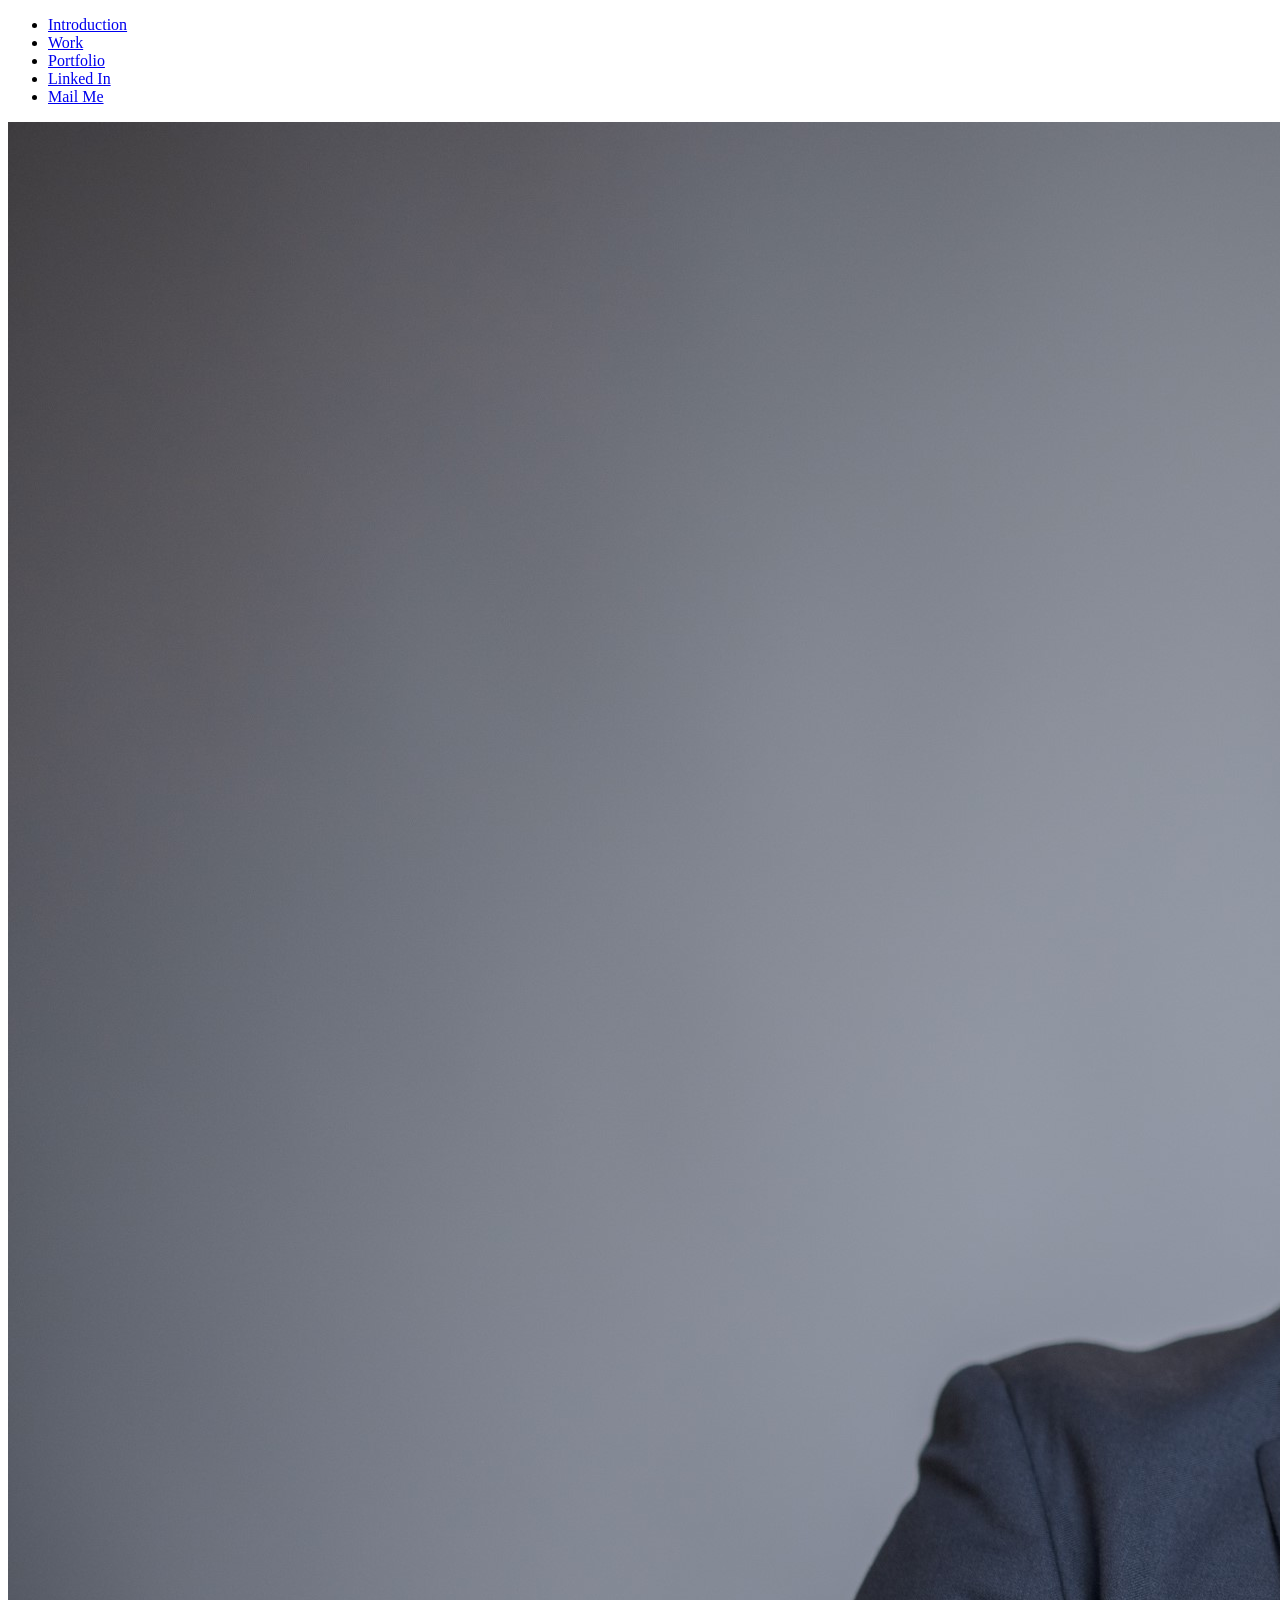
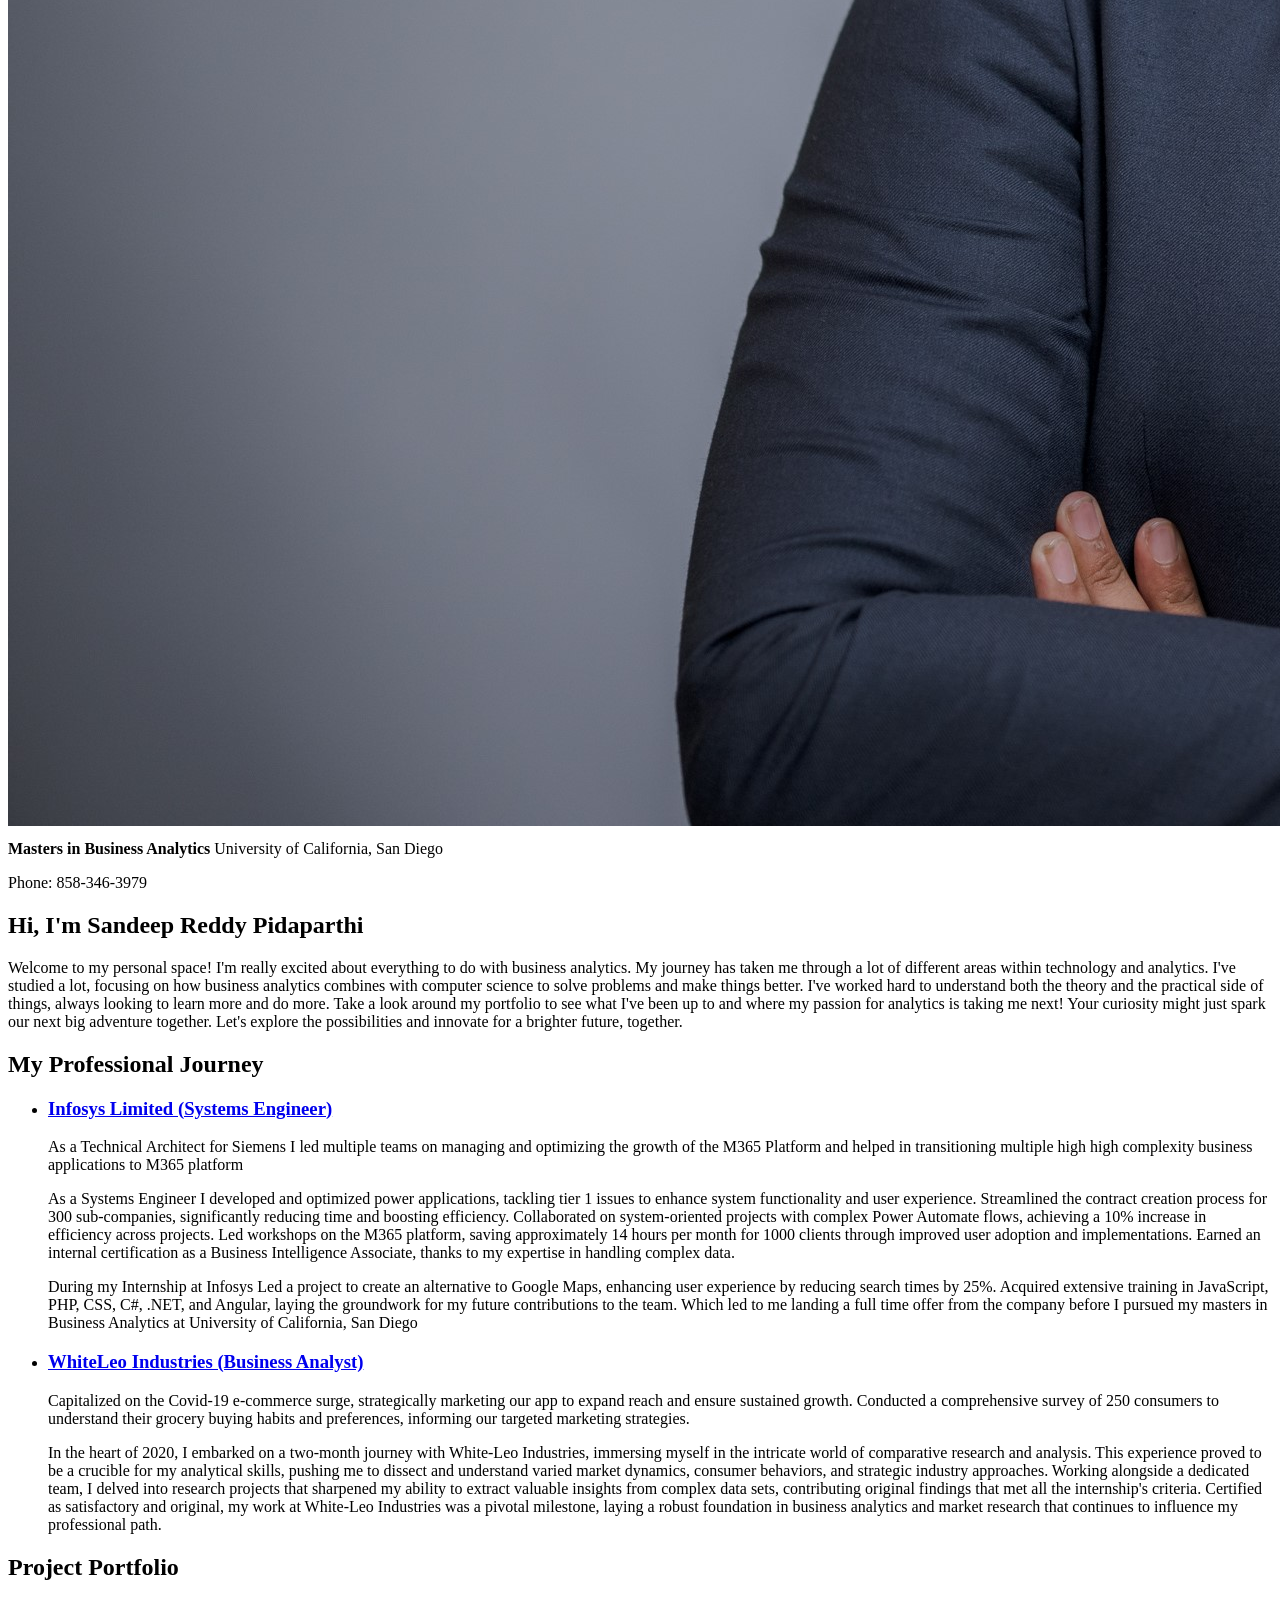
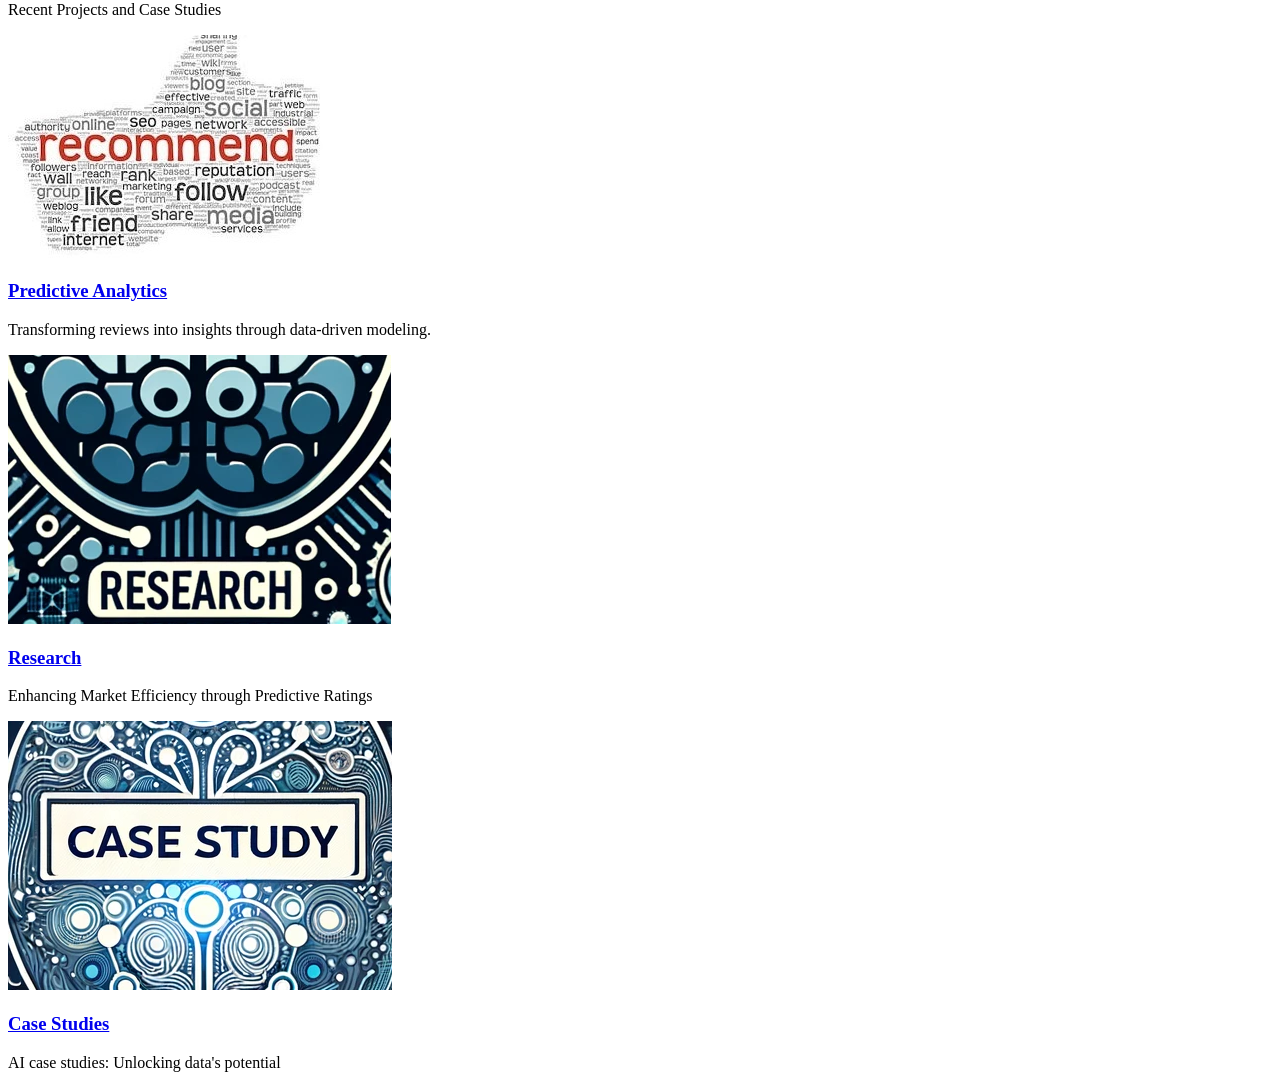
==== index.html @ dbcd8e1e "Update-HTMLs Updating HTML pages" ====
<!DOCTYPE HTML>
<!--
	Miniport by HTML5 UP
	html5up.net | @ajlkn
	Free for personal and commercial use under the CCA 3.0 license (html5up.net/license)
-->
<html>
	<head>
		<title>Sandeep Reddy Pidaparthi</title>
		<meta charset="utf-8" />
		<meta name="viewport" content="width=device-width, initial-scale=1, user-scalable=no" />
		<link rel="stylesheet" href="assets/css/main.css" />
	</head>
	<body class="is-preload">

		<!-- Nav -->
			<nav id="nav">
				<ul class="container">
					<li><a href="index.html#top">Introduction</a></li>
					<li><a href="index.html" onclick="window.location.href='index.html#timeline'; return false;">Work</a></li>
               		<li><a href="index.html" onclick="window.location.href='index.html#portfolio'; return false;">Portfolio</a></li>
					<li><a href="https://www.linkedin.com/in/sandeep-rep-radyucsd/">Linked In</a></li>
					<li><a href="mailto:sandeepreddypidaparthi1999@gmail.com">Mail Me</a></li>
				</ul>
			</nav>

		<!-- Home -->
			<article id="top" class="wrapper style1">
				<div class="container">
					<div class="row">
						<div class="col-4 col-5-large col-12-medium">
							<span class="image fit"><img src="images/pic00.jpg" alt="" /></span>
							<p style="margin-top: 10px;"><strong>Masters in Business Analytics</strong> University of California, San Diego</p>
							<p>Phone: 858-346-3979</p>
						</div>
						<div class="col-8 col-7-large col-12-medium">
							<header>
								<h1>Hi,&nbsp;I'm&nbsp;<strong>Sandeep&nbsp;Reddy&nbsp;Pidaparthi</strong></h1>
							</header>
							<p>Welcome to my personal space! I'm really excited about everything to do with business analytics. My journey has taken me through a lot of different areas within technology and analytics. I've studied a lot, focusing on how business analytics combines with computer science to solve problems and make things better. I've worked hard to understand both the theory and the practical side of things, always looking to learn more and do more. Take a look around my portfolio to see what I've been up to and where my passion for analytics is taking me next! Your curiosity might just spark our next big adventure together. Let's explore the possibilities and innovate for a brighter future, together.</p>
						</div>
					</div>
				</div>
			</article>

		<!-- Timeline -->
			<article id="timeline" class="wrapper style4">
				<div class="container">
					<header>
						<h2>My Professional Journey</h2>
					</header>
					<ul class="timeline">
						<li>
							<div class="timeline-content">
								<h3><a href="infosys.html">Infosys Limited (Systems Engineer)</a></h3>
								<p> As a Technical Architect for Siemens I led multiple teams on managing and optimizing the growth of the M365 Platform and helped in transitioning multiple high 
								high complexity business applications to M365 platform </p>
									
									<p>As a Systems Engineer I 

									developed and optimized power applications, tackling tier 1 issues to enhance system functionality and user experience.
									Streamlined the contract creation process for 300 sub-companies, significantly reducing time and boosting efficiency.
									Collaborated on system-oriented projects with complex Power Automate flows, achieving a 10% increase in efficiency across projects.
									Led workshops on the M365 platform, saving approximately 14 hours per month for 1000 clients through improved user adoption and implementations.
									Earned an internal certification as a Business Intelligence Associate, thanks to my expertise in handling complex data.
									</p>
								
									<p>During my Internship at Infosys 
									
									Led a project to create an alternative to Google Maps, enhancing user experience by reducing search times by 25%.
									Acquired extensive training in JavaScript, PHP, CSS, C#, .NET, and Angular, laying the groundwork for my future contributions to the team.
								Which led to me landing a full time offer from the company before I pursued my masters in Business Analytics at University of California, San Diego</p>
							</div>
						</li>
						<li>
							<div class="timeline-content">
								<h3><a href="whiteLeo.html">WhiteLeo Industries (Business Analyst)</a></h3>
								<p>Capitalized on the Covid-19 e-commerce surge, strategically marketing our app to expand reach and ensure sustained growth.
									Conducted a comprehensive survey of 250 consumers to understand their grocery buying habits and preferences, informing our targeted marketing strategies.</p>
								<p>In the heart of 2020, I embarked on a two-month journey with White-Leo Industries, immersing myself in the intricate world of comparative research and analysis. 
									This experience proved to be a crucible for my analytical skills, pushing me to dissect and understand varied market dynamics, consumer behaviors, and strategic industry approaches. 
									Working alongside a dedicated team, I delved into research projects that sharpened my ability to extract valuable insights from complex data sets, contributing original findings that 
									met all the internship's criteria. Certified as satisfactory and original, my work at White-Leo Industries was a pivotal milestone, laying a robust foundation in business analytics and 
									market research that continues to influence my professional path.</p>
							</div>
						</li>
					</ul>
				</div>
			</article>

		<!-- Portfolio -->
			<article id="portfolio" class="wrapper style3">
				<div class="container">
					<header>
						<h2>Project Portfolio</h2>
						<p>Recent Projects and Case Studies</p>
					</header>
					<div class="row">
						<div class="col-4 col-6-medium col-12-small">
							<article class="box style2">
								<a href="recommender.html" class="image featured"><img src="images/recommend.jpg" width: 100%; height: auto; /></a>
								<h3><a href="recommender.html">Predictive Analytics</a></h3>
								<p>Transforming reviews into insights through data-driven modeling.</p>
							</article>
						</div>
						<div class="col-4 col-6-medium col-12-small">
							<article class="box style2">
								<a href="research.html" class="image featured"><img src="images/Research.png" alt="" /></a>
								<h3><a href="research.html">Research</a></h3>
								<p>Enhancing Market Efficiency through Predictive Ratings</p>
							</article>
						</div>
						<div class="col-4 col-6-medium col-12-small">
							<article class="box style2">
								<a href="case_studies.html" class="image featured"><img src="images/casestudy.png" alt="" /></a>
								<h3><a href="case_studies.html">Case Studies</a></h3>
								<p>AI case studies: Unlocking data's potential</p>
							</article>
						</div>

<!-- Scripts -->
			<script src="assets/js/jquery.min.js"></script>
			<script src="assets/js/jquery.scrolly.min.js"></script>
			<script src="assets/js/browser.min.js"></script>
			<script src="assets/js/breakpoints.min.js"></script>
			<script src="assets/js/util.js"></script>
			<script src="assets/js/main.js"></script>

	</body>
</html>
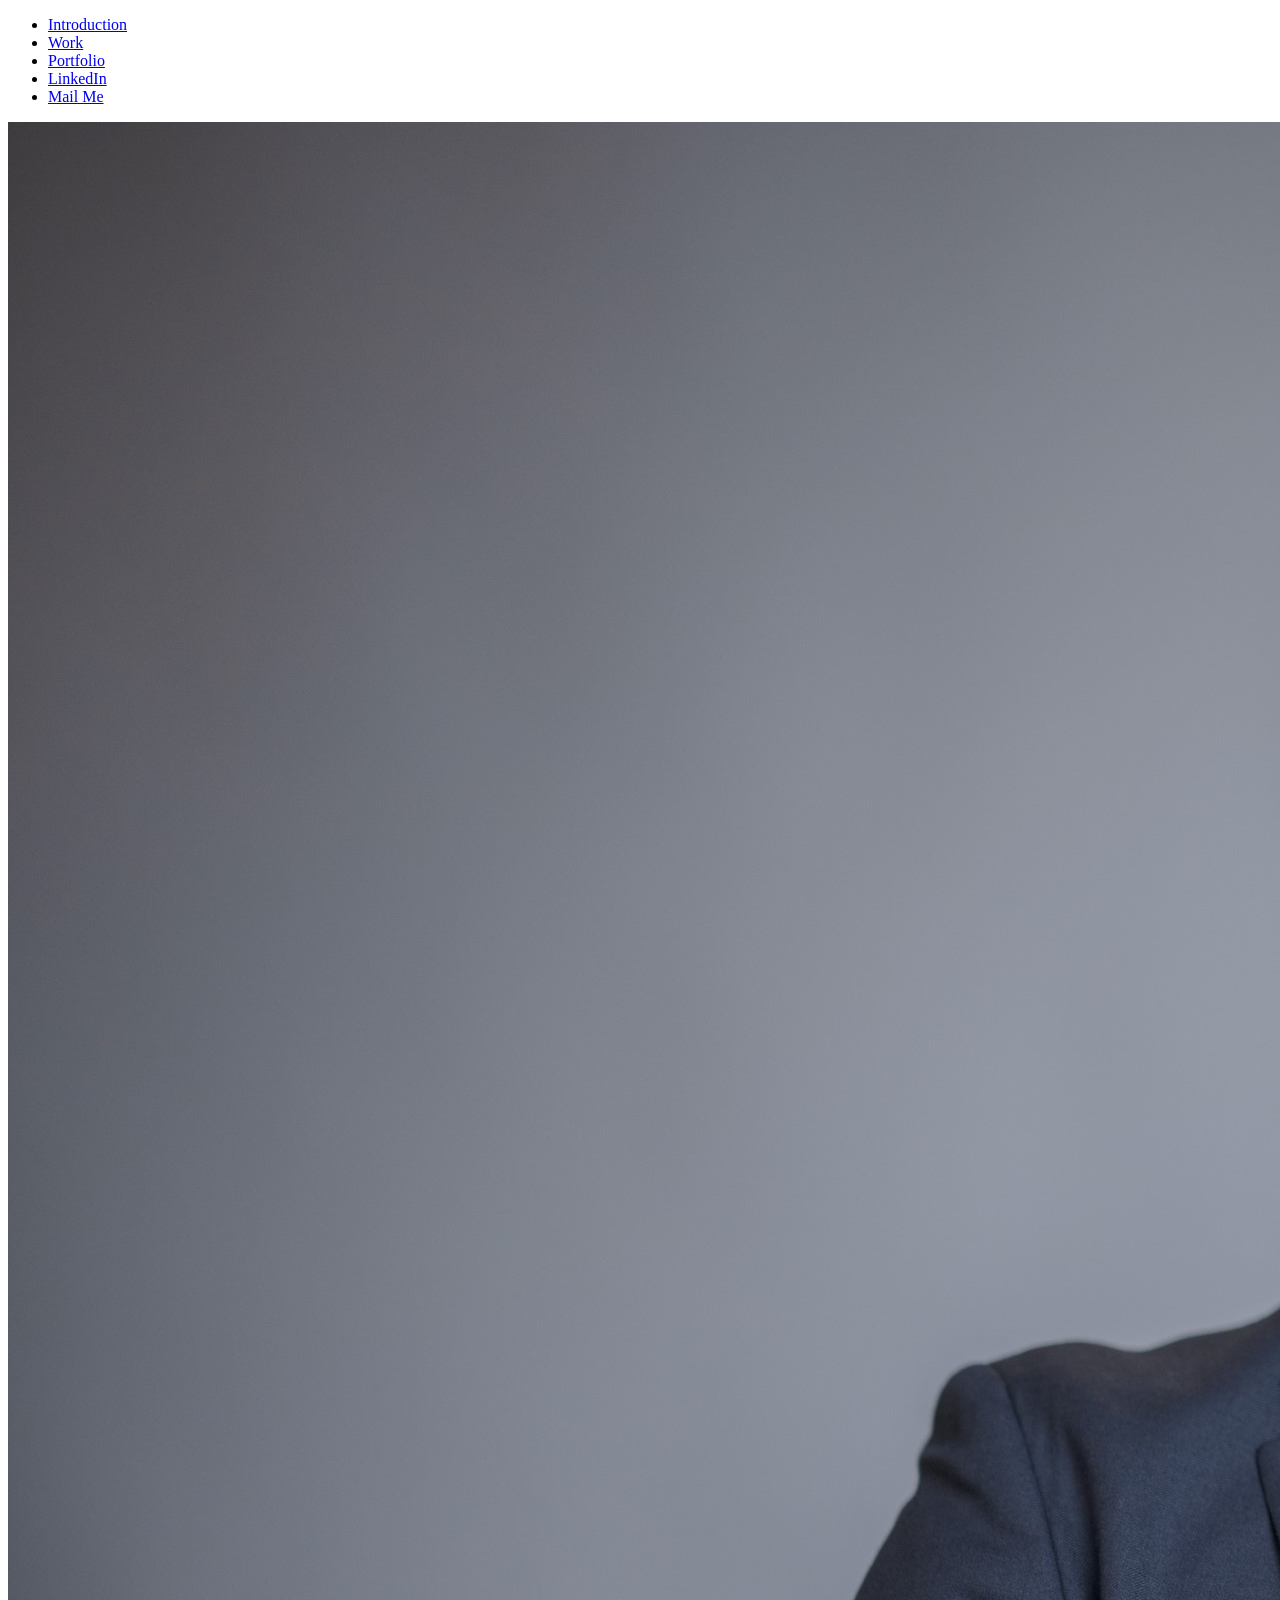
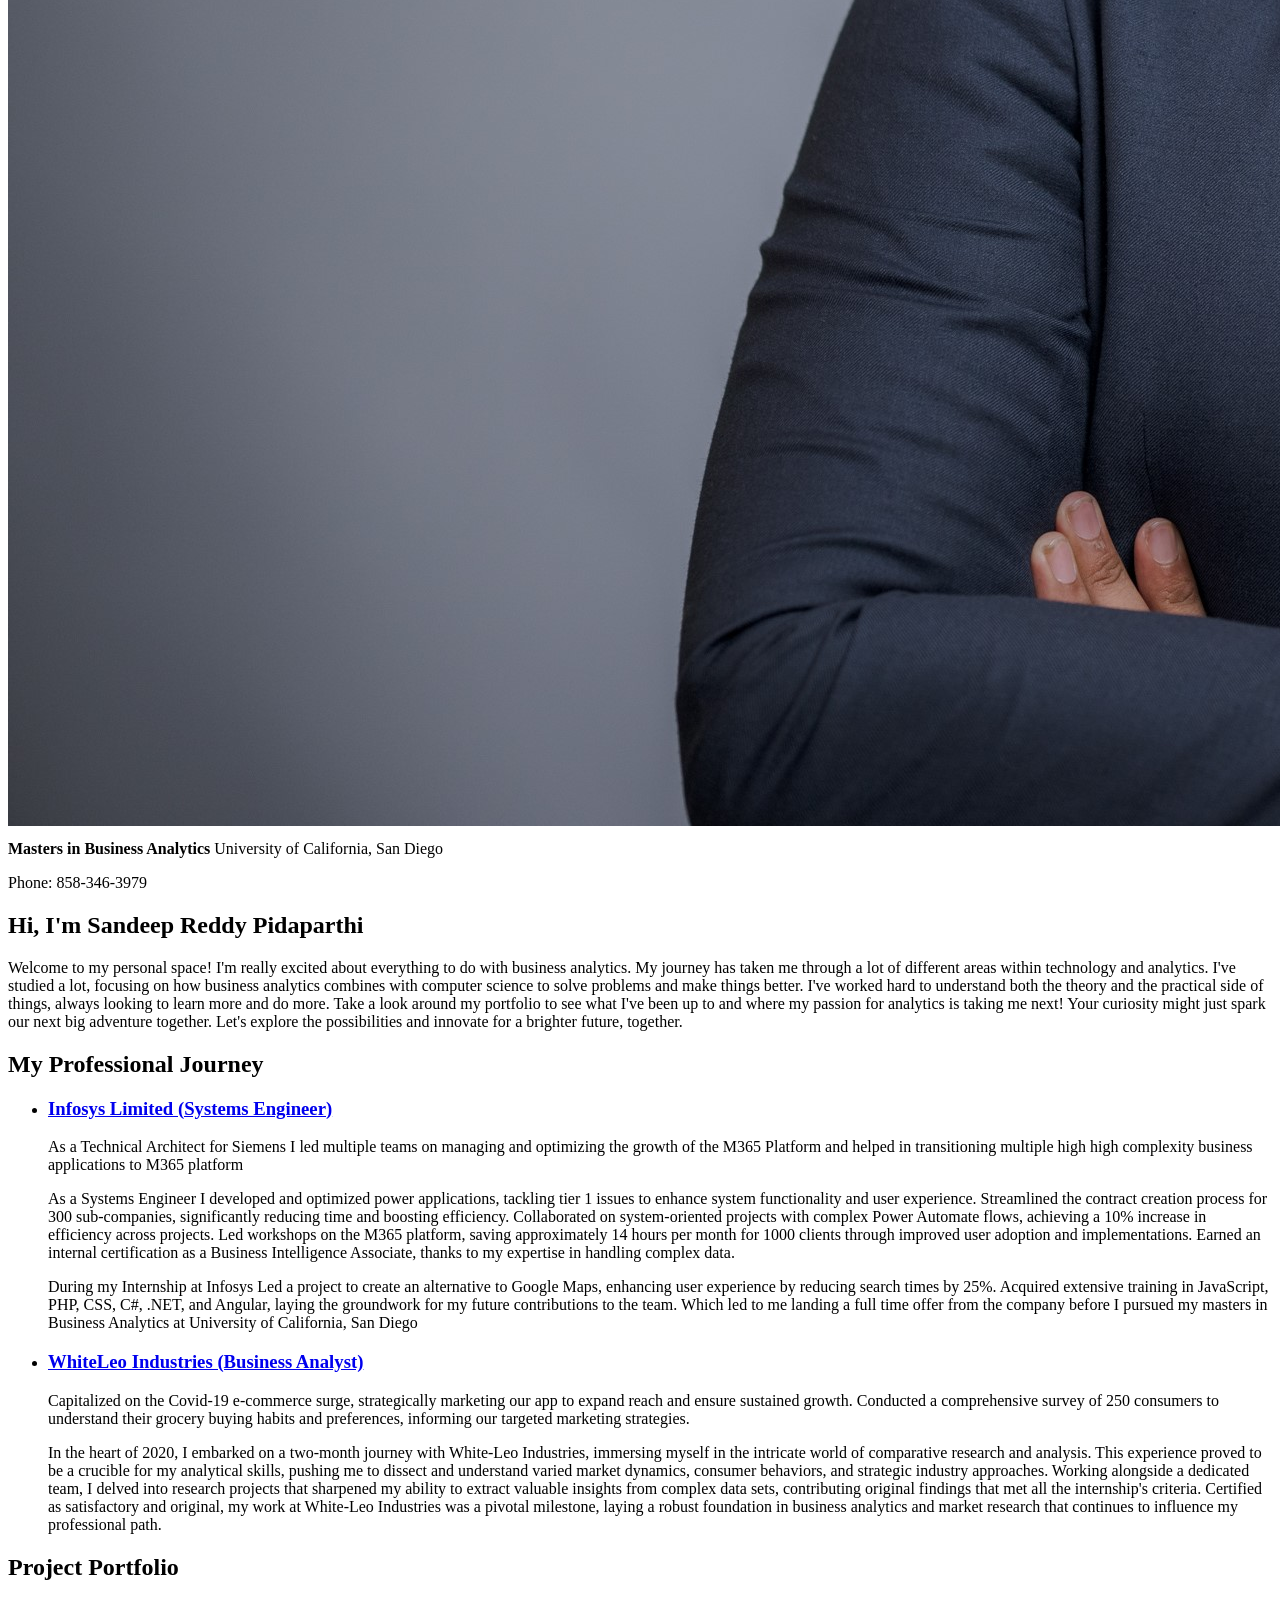
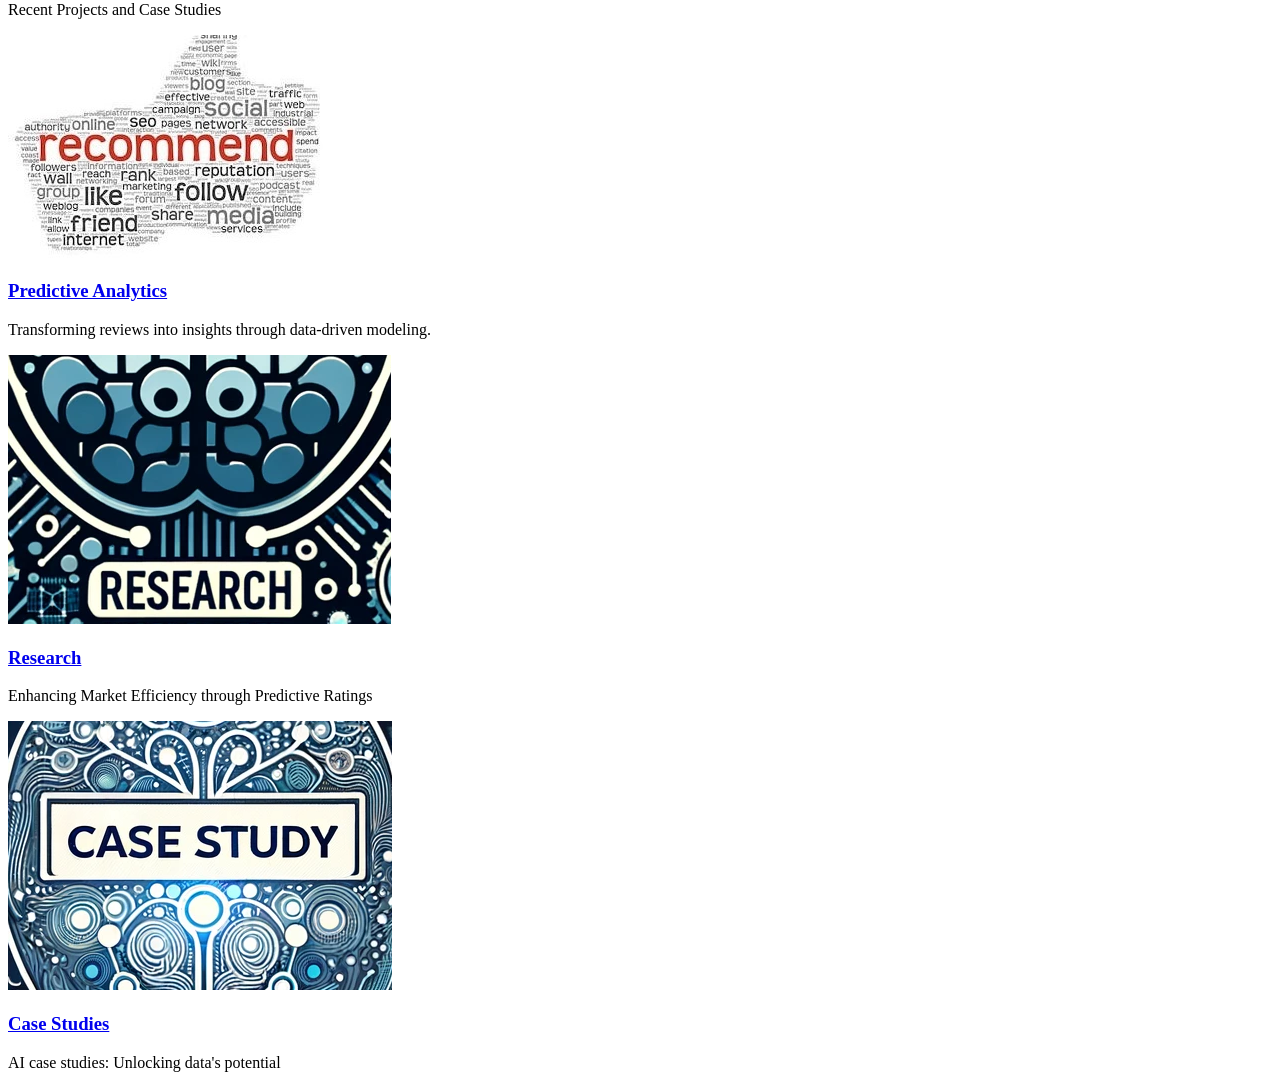
==== commit cc2f3e8f: "Small Update Small Update" ====
--- a/index.html
+++ b/index.html
@@ -19,7 +19,7 @@
 					<li><a href="index.html#top">Introduction</a></li>
 					<li><a href="index.html" onclick="window.location.href='index.html#timeline'; return false;">Work</a></li>
                		<li><a href="index.html" onclick="window.location.href='index.html#portfolio'; return false;">Portfolio</a></li>
-					<li><a href="https://www.linkedin.com/in/sandeep-rep-radyucsd/">Linked In</a></li>
+					<li><a href="https://www.linkedin.com/in/sandeep-rep-radyucsd/">LinkedIn</a></li>
 					<li><a href="mailto:sandeepreddypidaparthi1999@gmail.com">Mail Me</a></li>
 				</ul>
 			</nav>
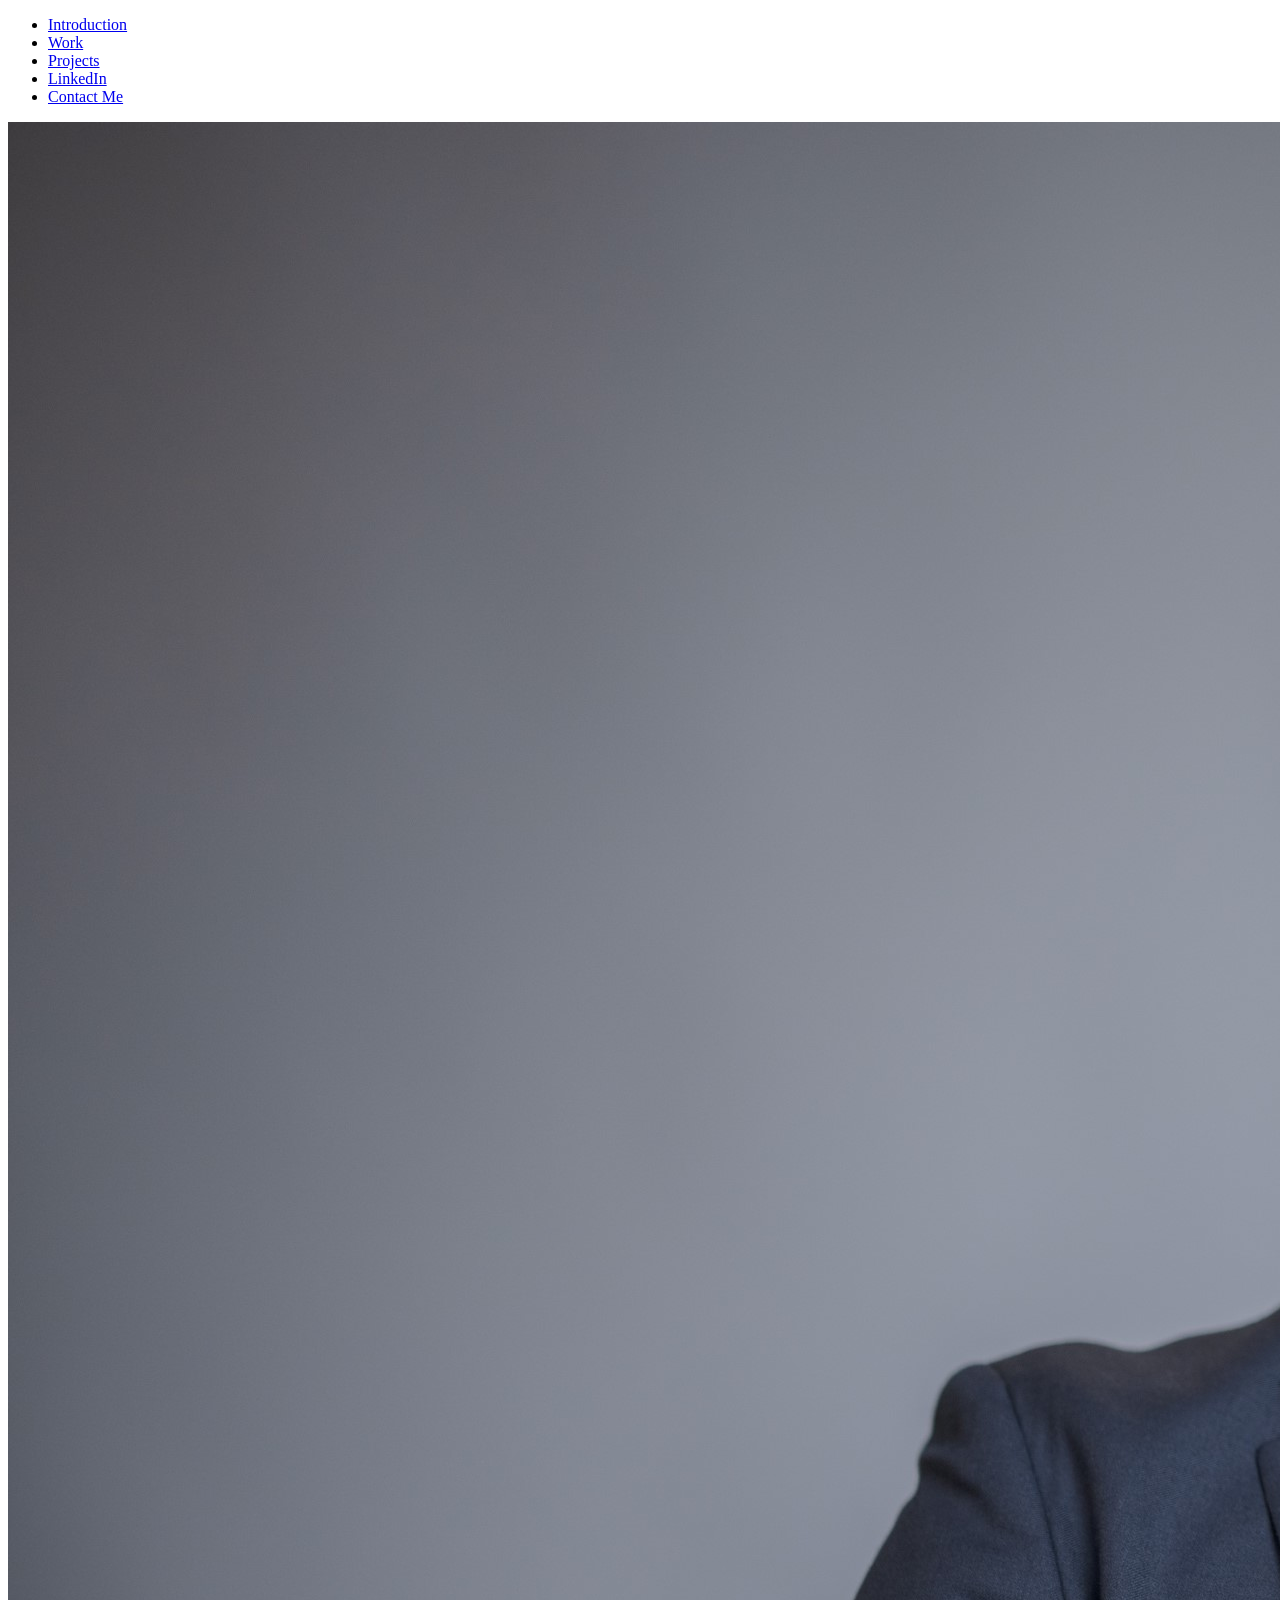
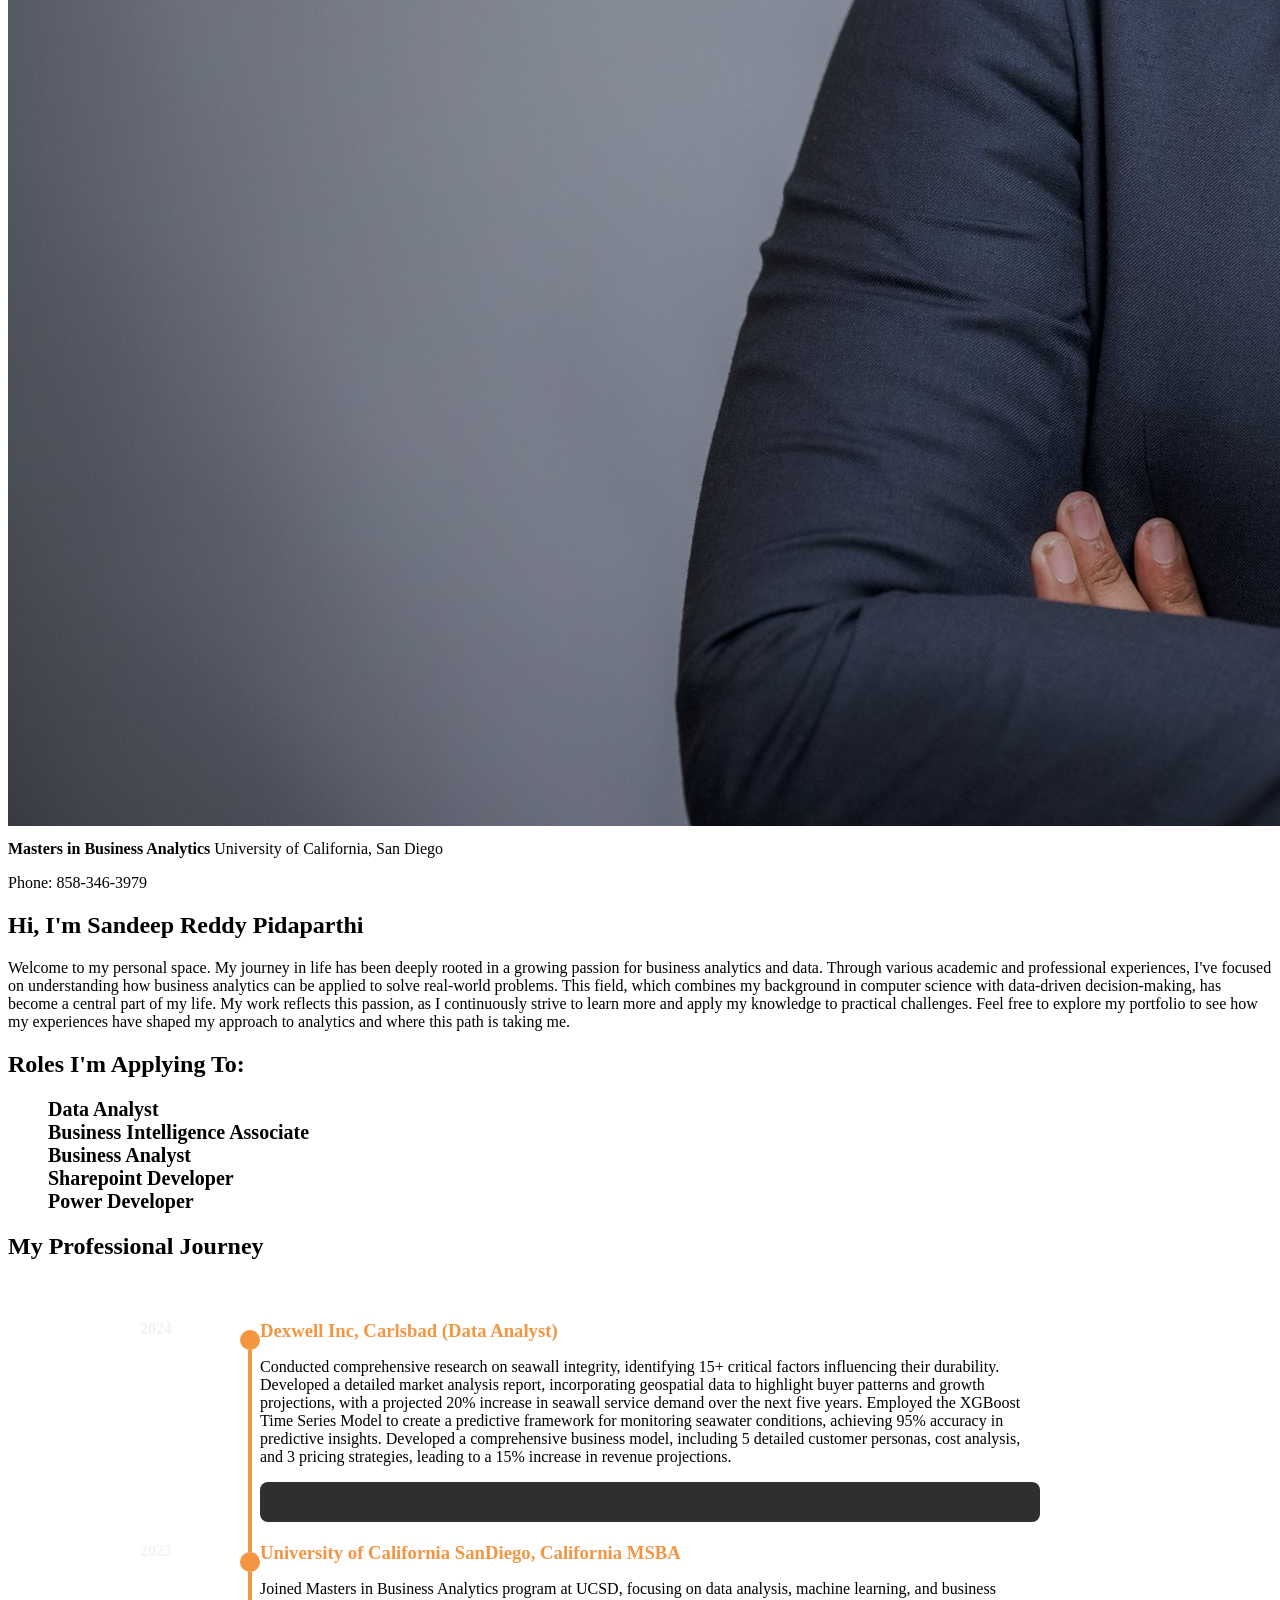
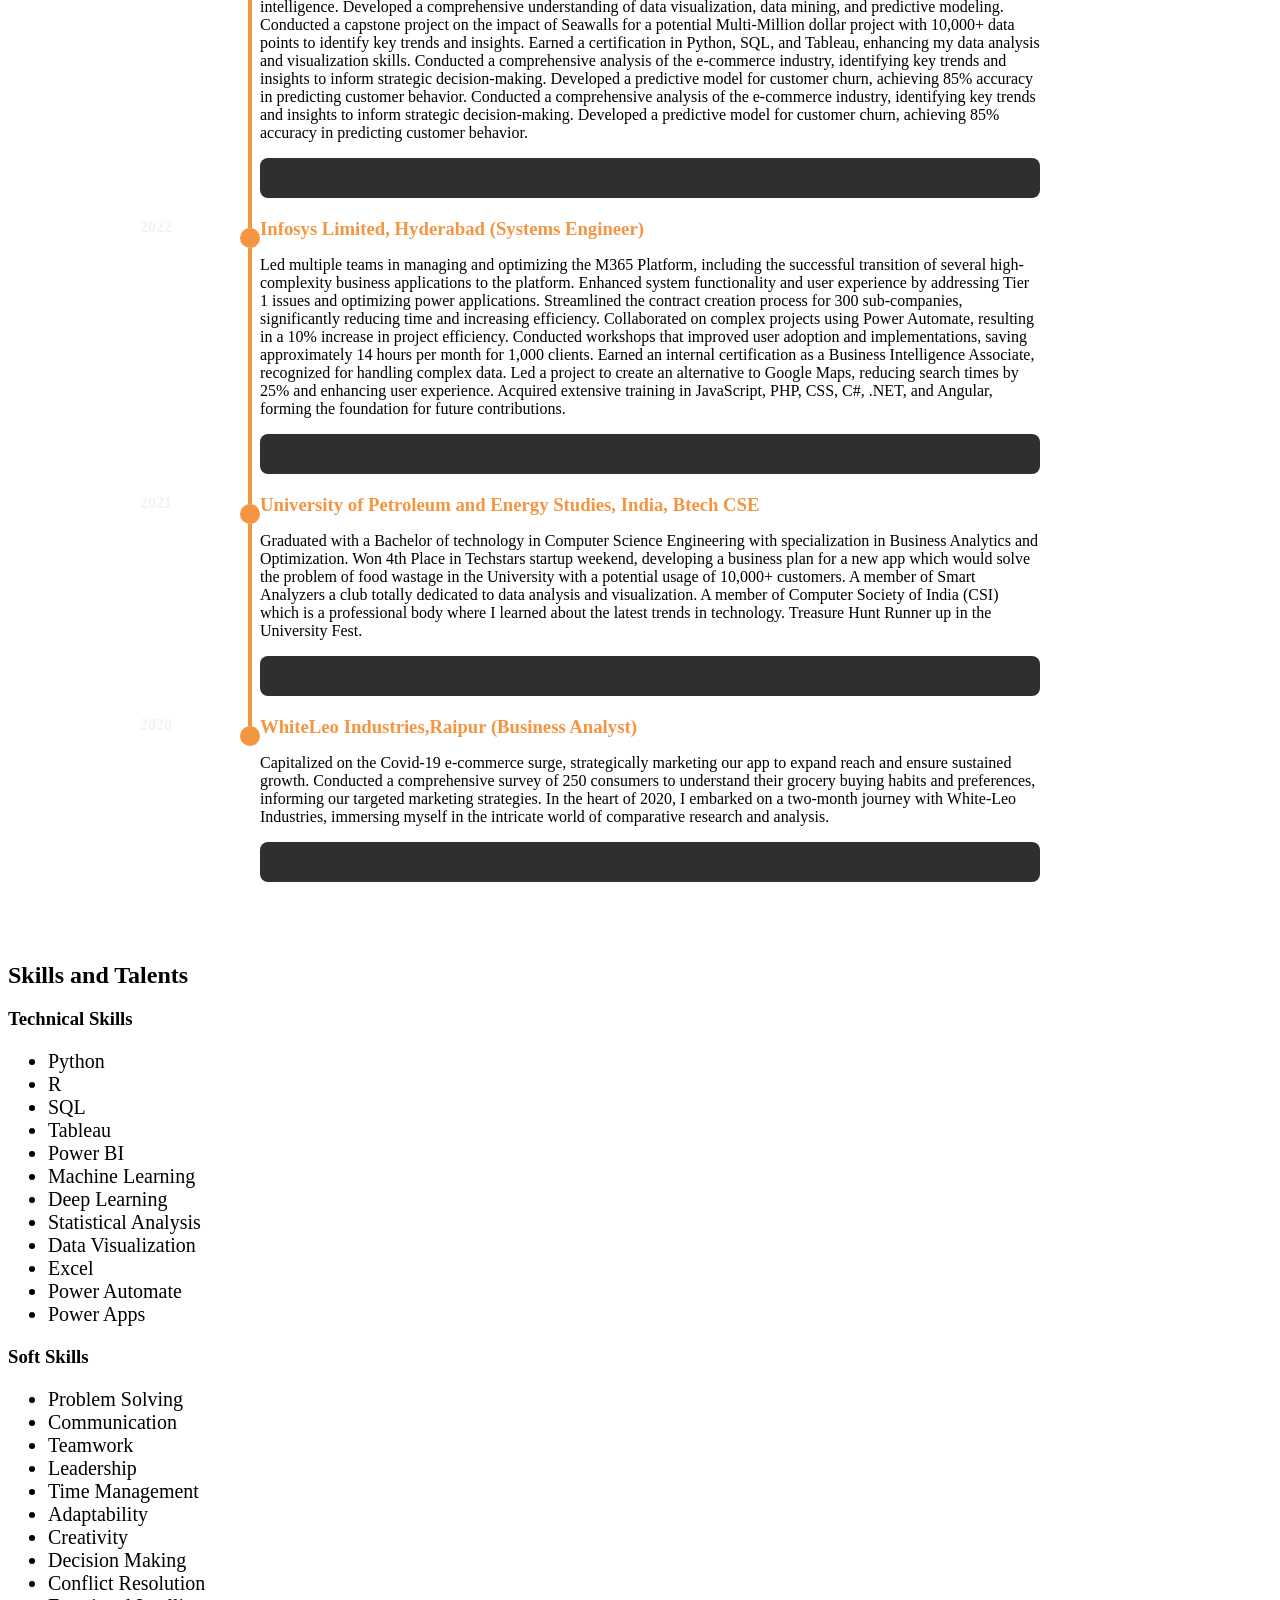
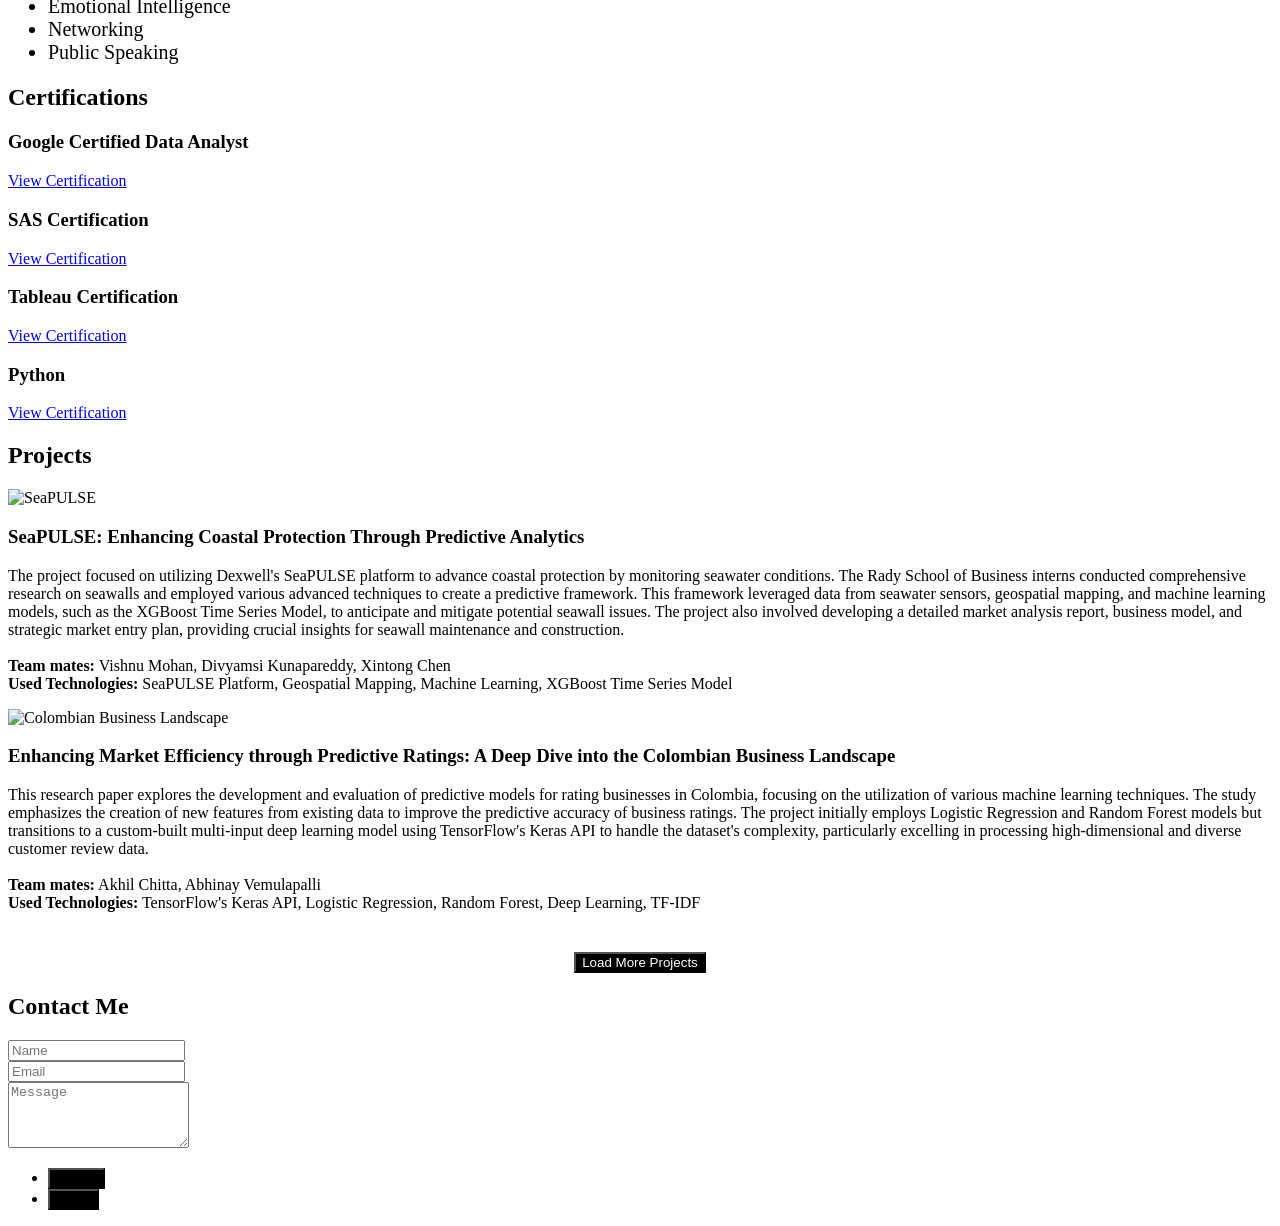
==== commit 4e965be1: "Job-Friendly Trial Just changed a lot to make sure the page is much more friendly to a recruiters pe" ====
--- a/index.html
+++ b/index.html
@@ -1,131 +1,517 @@
 <!DOCTYPE HTML>
-<!--
-	Miniport by HTML5 UP
-	html5up.net | @ajlkn
-	Free for personal and commercial use under the CCA 3.0 license (html5up.net/license)
--->
 <html>
-	<head>
-		<title>Sandeep Reddy Pidaparthi</title>
-		<meta charset="utf-8" />
-		<meta name="viewport" content="width=device-width, initial-scale=1, user-scalable=no" />
-		<link rel="stylesheet" href="assets/css/main.css" />
-	</head>
-	<body class="is-preload">
-
-		<!-- Nav -->
-			<nav id="nav">
-				<ul class="container">
-					<li><a href="index.html#top">Introduction</a></li>
-					<li><a href="index.html" onclick="window.location.href='index.html#timeline'; return false;">Work</a></li>
-               		<li><a href="index.html" onclick="window.location.href='index.html#portfolio'; return false;">Portfolio</a></li>
-					<li><a href="https://www.linkedin.com/in/sandeep-rep-radyucsd/">LinkedIn</a></li>
-					<li><a href="mailto:sandeepreddypidaparthi1999@gmail.com">Mail Me</a></li>
-				</ul>
-			</nav>
-
-		<!-- Home -->
-			<article id="top" class="wrapper style1">
-				<div class="container">
-					<div class="row">
-						<div class="col-4 col-5-large col-12-medium">
-							<span class="image fit"><img src="images/pic00.jpg" alt="" /></span>
-							<p style="margin-top: 10px;"><strong>Masters in Business Analytics</strong> University of California, San Diego</p>
-							<p>Phone: 858-346-3979</p>
-						</div>
-						<div class="col-8 col-7-large col-12-medium">
-							<header>
-								<h1>Hi,&nbsp;I'm&nbsp;<strong>Sandeep&nbsp;Reddy&nbsp;Pidaparthi</strong></h1>
-							</header>
-							<p>Welcome to my personal space! I'm really excited about everything to do with business analytics. My journey has taken me through a lot of different areas within technology and analytics. I've studied a lot, focusing on how business analytics combines with computer science to solve problems and make things better. I've worked hard to understand both the theory and the practical side of things, always looking to learn more and do more. Take a look around my portfolio to see what I've been up to and where my passion for analytics is taking me next! Your curiosity might just spark our next big adventure together. Let's explore the possibilities and innovate for a brighter future, together.</p>
-						</div>
-					</div>
-				</div>
-			</article>
-
-		<!-- Timeline -->
-			<article id="timeline" class="wrapper style4">
-				<div class="container">
-					<header>
-						<h2>My Professional Journey</h2>
-					</header>
-					<ul class="timeline">
-						<li>
-							<div class="timeline-content">
-								<h3><a href="infosys.html">Infosys Limited (Systems Engineer)</a></h3>
-								<p> As a Technical Architect for Siemens I led multiple teams on managing and optimizing the growth of the M365 Platform and helped in transitioning multiple high 
-								high complexity business applications to M365 platform </p>
-									
-									<p>As a Systems Engineer I 
-
-									developed and optimized power applications, tackling tier 1 issues to enhance system functionality and user experience.
-									Streamlined the contract creation process for 300 sub-companies, significantly reducing time and boosting efficiency.
-									Collaborated on system-oriented projects with complex Power Automate flows, achieving a 10% increase in efficiency across projects.
-									Led workshops on the M365 platform, saving approximately 14 hours per month for 1000 clients through improved user adoption and implementations.
-									Earned an internal certification as a Business Intelligence Associate, thanks to my expertise in handling complex data.
-									</p>
-								
-									<p>During my Internship at Infosys 
-									
-									Led a project to create an alternative to Google Maps, enhancing user experience by reducing search times by 25%.
-									Acquired extensive training in JavaScript, PHP, CSS, C#, .NET, and Angular, laying the groundwork for my future contributions to the team.
-								Which led to me landing a full time offer from the company before I pursued my masters in Business Analytics at University of California, San Diego</p>
-							</div>
-						</li>
-						<li>
-							<div class="timeline-content">
-								<h3><a href="whiteLeo.html">WhiteLeo Industries (Business Analyst)</a></h3>
-								<p>Capitalized on the Covid-19 e-commerce surge, strategically marketing our app to expand reach and ensure sustained growth.
-									Conducted a comprehensive survey of 250 consumers to understand their grocery buying habits and preferences, informing our targeted marketing strategies.</p>
-								<p>In the heart of 2020, I embarked on a two-month journey with White-Leo Industries, immersing myself in the intricate world of comparative research and analysis. 
-									This experience proved to be a crucible for my analytical skills, pushing me to dissect and understand varied market dynamics, consumer behaviors, and strategic industry approaches. 
-									Working alongside a dedicated team, I delved into research projects that sharpened my ability to extract valuable insights from complex data sets, contributing original findings that 
-									met all the internship's criteria. Certified as satisfactory and original, my work at White-Leo Industries was a pivotal milestone, laying a robust foundation in business analytics and 
-									market research that continues to influence my professional path.</p>
-							</div>
-						</li>
-					</ul>
-				</div>
-			</article>
-
-		<!-- Portfolio -->
-			<article id="portfolio" class="wrapper style3">
-				<div class="container">
-					<header>
-						<h2>Project Portfolio</h2>
-						<p>Recent Projects and Case Studies</p>
-					</header>
-					<div class="row">
-						<div class="col-4 col-6-medium col-12-small">
-							<article class="box style2">
-								<a href="recommender.html" class="image featured"><img src="images/recommend.jpg" width: 100%; height: auto; /></a>
-								<h3><a href="recommender.html">Predictive Analytics</a></h3>
-								<p>Transforming reviews into insights through data-driven modeling.</p>
-							</article>
-						</div>
-						<div class="col-4 col-6-medium col-12-small">
-							<article class="box style2">
-								<a href="research.html" class="image featured"><img src="images/Research.png" alt="" /></a>
-								<h3><a href="research.html">Research</a></h3>
-								<p>Enhancing Market Efficiency through Predictive Ratings</p>
-							</article>
-						</div>
-						<div class="col-4 col-6-medium col-12-small">
-							<article class="box style2">
-								<a href="case_studies.html" class="image featured"><img src="images/casestudy.png" alt="" /></a>
-								<h3><a href="case_studies.html">Case Studies</a></h3>
-								<p>AI case studies: Unlocking data's potential</p>
-							</article>
-						</div>
-
-<!-- Scripts -->
-			<script src="assets/js/jquery.min.js"></script>
-			<script src="assets/js/jquery.scrolly.min.js"></script>
-			<script src="assets/js/browser.min.js"></script>
-			<script src="assets/js/breakpoints.min.js"></script>
-			<script src="assets/js/util.js"></script>
-			<script src="assets/js/main.js"></script>
-
-	</body>
+<head>
+    <title>Sandeep Reddy Pidaparthi</title>
+    <meta charset="utf-8" />
+    <meta name="viewport" content="width=device-width, initial-scale=1, user-scalable=no" />
+    <link rel="stylesheet" href="assets/css/main.css" />
+    <style>
+        .timeline-content {
+         position: relative;
+        }
+
+        .year {
+        position: absolute;
+        top: 0px; /* Moves the element 20px above its original position */
+        left: -100px; /* Adjust this value based on your design */
+        font-weight: bold;
+        color: #f5f1f1; /* Change the color as per your design */
+        }
+
+        /* Timeline Container */
+        .timeline {
+            position: relative;
+            max-width: 800px;
+            margin: 0 auto;
+            padding: 40px 0;
+        }
+
+        /* Timeline Item */
+        .timeline ul {
+            padding: 0;
+            margin: 0;
+        }
+
+        .timeline ul li {
+            list-style-type: none;
+            margin-bottom: 20px;
+            position: relative;
+            padding-left: 20px;
+        }
+
+        .timeline ul li .timeline-content {
+            background: #2f2f2f;
+            padding: 20px;
+            border-radius: 8px;
+            color: #ffffff;
+        }
+
+        /* Timeline Line */
+        .timeline ul li::before {
+            content: '';
+            position: absolute;
+            left: 0;
+            top: 10px;
+            height: 20px;
+            width: 20px;
+            background-color: #f49542;
+            border-radius: 50%;
+        }
+
+        .timeline ul li:not(:last-child)::after {
+            content: '';
+            position: absolute;
+            left: 8px;
+            top: 30px;
+            height: 100%;
+            width: 4px;
+            background-color: #f49542;
+        }
+
+        /* Timeline Headings */
+        .timeline ul li h3 {
+            margin: 0;
+            padding: 0;
+            color: #f49542;
+        }
+
+        /* Media Query for Smaller Screens */
+        @media (max-width: 768px) {
+            .timeline {
+                padding-left: 20px;
+                padding-right: 20px;
+            }
+
+            .timeline ul li {
+                padding-left: 30px;
+            }
+
+            .timeline ul li::before,
+            .timeline ul li::after {
+                left: 10px;
+            }
+        }
+    </style>
+</head>
+<body class="is-preload">
+
+    <!-- Nav -->
+    <nav id="nav">
+        <ul class="container">
+            <li><a href="index.html#top">Introduction</a></li>
+            <li><a href="index.html" onclick="window.location.href='index.html#timeline'; return false;">Work</a></li>
+            <li><a href="index.html" onclick="window.location.href='index.html#projects'; return false;">Projects</a></li>
+            <li><a href="https://www.linkedin.com/in/sandeep-r-pidaparthi/">LinkedIn</a></li>
+            <li><a href="index.html" onclick="window.location.href='index.html#contact'; return false;">Contact Me</a></li>        </ul>
+    </nav>
+
+    <!-- Home -->
+    <article id="top" class="wrapper style1">
+        <div class="container">
+            <div class="row">
+                <div class="col-4 col-5-large col-12-medium">
+                    <span class="image fit"><img src="images/pic00.jpg" alt="" /></span>
+                    <p style="margin-top: 10px;"><strong>Masters in Business Analytics</strong> University of California, San Diego</p>
+                    <p>Phone: 858-346-3979</p>
+                </div>
+                <div class="col-8 col-7-large col-12-medium">
+                    <header>
+                        <h1>Hi,&nbsp;I'm&nbsp;<strong>Sandeep&nbsp;Reddy&nbsp;Pidaparthi</strong></h1>
+                    </header>
+                    <p>Welcome to my personal space. My journey in life has been deeply rooted in a growing passion for business analytics and data. Through various academic and professional experiences, I've focused on understanding how business analytics can be applied to solve real-world problems. This field, which combines my background in computer science with data-driven decision-making, has become a central part of my life. My work reflects this passion, as I continuously strive to learn more and apply my knowledge to practical challenges. Feel free to explore my portfolio to see how my experiences have shaped my approach to analytics and where this path is taking me.</p>                </div>
+            </div>
+        </div>
+    </article>
+
+<!-- Roles and Jobs Applied -->
+<article id="jobs" class="wrapper style3">
+    <div class="container">
+            <header>
+                    <h2>Roles I'm Applying To: </h2>
+            </header>
+            <div class="row">
+                    <div class="col-12 col-12-medium">
+                            <ul style="font-size: 20px; list-style-type: none;">
+                                    <li><strong>Data Analyst</strong></li>
+                                    <li><strong>Business Intelligence Associate</strong></li>
+                                    <li><strong>Business Analyst</strong></li>
+                                    <li><strong>Sharepoint Developer</strong></li>
+                                    <li><strong>Power Developer</strong></li>
+                            </ul>
+                    </div>
+            </div>
+    </div>
+</article>
+
+
+   <!-- Timeline -->
+<article id="timeline" class="wrapper style4">
+    <div class="container">
+        <header>
+            <h2>My Professional Journey</h2>
+        </header>
+        <div class="timeline">
+            <ul>
+                <li>
+                    <div class="timeline-left-content">
+                        <div class="year">2024</div> <!-- Year on the left side -->
+                        <h3>Dexwell Inc, Carlsbad (Data Analyst)</h3>
+                        <p>Conducted comprehensive research on seawall integrity, identifying 15+ critical factors influencing their durability.
+                            Developed a detailed market analysis report, incorporating geospatial data to highlight buyer patterns and growth projections, with
+                            a projected 20% increase in seawall service demand over the next five years.
+                            Employed the XGBoost Time Series Model to create a predictive framework for monitoring seawater conditions, achieving 95%
+                            accuracy in predictive insights.
+                            Developed a comprehensive business model, including 5 detailed customer personas, cost analysis, and 3 pricing strategies,
+                            leading to a 15% increase in revenue projections.
+                        </p>
+                    </div>
+                    <div class="timeline-content">
+                        <!-- This is where right-side content would go if needed -->
+                    </div>
+                </li>
+                <li>
+                    <div class="timeline-left-content">
+                        <div class="year">2023</div> <!-- Year on the left side -->
+                        <h3>University of California SanDiego, California MSBA</h3>
+                        <p>Joined Masters in Business Analytics program at UCSD, focusing on data analysis, machine learning, and business intelligence.
+                            Developed a comprehensive understanding of data visualization, data mining, and predictive modeling.
+                            Conducted a capstone project on the impact of Seawalls for a potential Multi-Million dollar project with 10,000+ data points to identify
+                            key trends and insights.
+                            Earned a certification in Python, SQL, and Tableau, enhancing my data analysis and visualization skills.
+                            Conducted a comprehensive analysis of the e-commerce industry, identifying key trends and insights to inform strategic decision-making.
+                            Developed a predictive model for customer churn, achieving 85% accuracy in predicting customer behavior.
+                            Conducted a comprehensive analysis of the e-commerce industry, identifying key trends and insights to inform strategic decision-making.
+                            Developed a predictive model for customer churn, achieving 85% accuracy in predicting customer behavior.
+                        </p>
+                    </div>
+                    <div class="timeline-content">
+                        <!-- This is where right-side content would go if needed -->
+                    </div>
+                </li>
+
+                <li>
+                    <div class="timeline-left-content">
+                        <div class="year">2022</div> <!-- Year on the left side -->
+                        <h3>Infosys Limited, Hyderabad (Systems Engineer)</h3>
+                        <p>Led multiple teams in managing and optimizing the M365 Platform, including the successful transition of several high-complexity business applications to the platform.
+                            Enhanced system functionality and user experience by addressing Tier 1 issues and optimizing power applications.
+                            Streamlined the contract creation process for 300 sub-companies, significantly reducing time and increasing efficiency.
+                            Collaborated on complex projects using Power Automate, resulting in a 10% increase in project efficiency.
+                            Conducted workshops that improved user adoption and implementations, saving approximately 14 hours per month for 1,000 clients.
+                            Earned an internal certification as a Business Intelligence Associate, recognized for handling complex data.
+                            Led a project to create an alternative to Google Maps, reducing search times by 25% and enhancing user experience.
+                            Acquired extensive training in JavaScript, PHP, CSS, C#, .NET, and Angular, forming the foundation for future contributions.
+                        </p>
+                    </div>
+                    <div class="timeline-content">
+                        <!-- This is where right-side content would go if needed -->
+                    </div>
+                </li>
+                <li>
+                    <div class="timeline-left-content">
+                        <div class="year">2021</div> <!-- Year on the left side -->
+                        <h3>University of Petroleum and Energy Studies, India, Btech CSE</h3>
+                        <p>Graduated with a Bachelor of technology in Computer Science Engineering with specialization in Business Analytics and Optimization.
+                            Won 4th Place in Techstars startup weekend, developing a business plan for a new app which would solve the problem of food wastage in the University with a potential usage of 10,000+ customers.
+                            A member of Smart Analyzers a club totally dedicated to data analysis and visualization.
+                            A member of Computer Society of India (CSI) which is a professional body where I learned about the latest trends in technology.
+                            Treasure Hunt Runner up in the University Fest.
+                        </p>
+                    </div>
+                    <div class="timeline-content">
+                        <!-- This is where right-side content would go if needed -->
+                    </div>
+                </li>
+                <li>
+                    <div class="timeline-left-content">
+                        <div class="year">2020</div> <!-- Year on the left side -->
+                        <h3>WhiteLeo Industries,Raipur (Business Analyst)</h3>
+                        <p>Capitalized on the Covid-19 e-commerce surge, strategically marketing our app to expand reach and ensure sustained growth.
+                            Conducted a comprehensive survey of 250 consumers to understand their grocery buying habits and preferences, informing our targeted marketing strategies.
+                            In the heart of 2020, I embarked on a two-month journey with White-Leo Industries, immersing myself in the intricate world of comparative research and analysis.
+                        </p>
+                    </div>
+                    <div class="timeline-content">
+                        <!-- This is where right-side content would go if needed -->
+                    </div>
+                </li>
+            </ul>
+        </div>
+    </div>
+</article>
+
+
+<!-- Skills and Talents -->
+<article id="skills" class="wrapper style3">
+    <div class="container">
+        <header>
+            <h2>Skills and Talents</h2>
+        </header>
+        <div class="row">
+            <div class="col-6 col-12-medium">
+                <h3>Technical Skills</h3>
+                <ul style="font-size: 20px;">
+                    <li>Python</li>
+                    <li>R</li>
+                    <li>SQL</li>
+                    <li>Tableau</li>
+                    <li>Power BI</li>
+                    <li>Machine Learning</li>
+                    <li>Deep Learning</li>
+                    <li>Statistical Analysis</li>
+                    <li>Data Visualization</li>
+                    <li>Excel</li>
+                    <li>Power Automate</li>
+                    <li>Power Apps</li>
+                </ul>
+            </div>
+            <div class="col-6 col-12-medium">
+                <h3>Soft Skills</h3>
+                <ul style="font-size: 20px;">
+                    <li>Problem Solving</li>
+                    <li>Communication</li>
+                    <li>Teamwork</li>
+                    <li>Leadership</li>
+                    <li>Time Management</li>
+                    <li>Adaptability</li>
+                    <li>Creativity</li>
+                    <li>Decision Making</li>
+                    <li>Conflict Resolution</li>
+                    <li>Emotional Intelligence</li>
+                    <li>Networking</li>
+                    <li>Public Speaking</li>
+                </ul>
+            </div>
+        </div>
+    </div>
+</article>
+
+
+<!-- Certifications -->
+<article id="certifications" class="wrapper style4">
+    <div class="container">
+        <header>
+            <h2>Certifications</h2>
+        </header>
+        <div class="row">
+            <div class="col-6 col-12-medium">
+                <h3>Google Certified Data Analyst</h3>
+                <p><a href="https://coursera.org/share/386e975ee5ce23a6f433b9aba88c6208">View Certification</a></p>
+            </div>
+            <div class="col-6 col-12-medium">
+                <h3>SAS Certification</h3>
+                <p><a href="https://coursera.org/share/88cb9465fb2e7a0b0ff397118ed6ee4a">View Certification</a></p>
+            </div>
+            <div class="col-6 col-12-medium">
+                <h3>Tableau Certification</h3>
+                <p><a href="https://coursera.org/share/9a36299916715377c96256a64359fb2b">View Certification</a></p>
+            </div>
+            <div class="col-6 col-12-medium">
+                <h3>Python</h3>
+                <p><a href="https://courses.cognitiveclass.ai/certificates/b10cd3ad83a74deca3d93308203039f9">View Certification</a></p>
+            </div>
+        </div>
+    </div>
+</article>
+
+<!-- Projects -->
+<article id="projects" class="wrapper style2">
+    <div class="container">
+        <header>
+            <h2>Projects</h2>
+        </header>
+        <div class="row project-row">
+            <!-- Project 1 -->
+            <div class="col-12 col-12-medium project">
+                <div class="row">
+                    <div class="col-6 col-12-small">
+                        <div class="project-screenshot">
+                            <img src="images/project1.jpg" alt="SeaPULSE" />
+                        </div>
+                    </div>
+                    <div class="col-6 col-12-small">
+                        <div class="project-content">
+                            <h3>SeaPULSE: Enhancing Coastal Protection Through Predictive Analytics</h3>
+                            <p>
+                                The project focused on utilizing Dexwell's SeaPULSE platform to advance coastal protection by monitoring seawater conditions. The Rady School of Business interns conducted comprehensive research on seawalls and employed various advanced techniques to create a predictive framework. This framework leveraged data from seawater sensors, geospatial mapping, and machine learning models, such as the XGBoost Time Series Model, to anticipate and mitigate potential seawall issues. The project also involved developing a detailed market analysis report, business model, and strategic market entry plan, providing crucial insights for seawall maintenance and construction.
+                                <br><br>
+                                <strong>Team mates:</strong> Vishnu Mohan, Divyamsi Kunapareddy, Xintong Chen<br>
+                                <strong>Used Technologies:</strong> SeaPULSE Platform, Geospatial Mapping, Machine Learning, XGBoost Time Series Model
+                            </p>
+                        </div>
+                    </div>
+                </div>
+            </div>
+
+            <!-- Project 2 -->
+            <div class="col-12 col-12-medium project">
+                <div class="row">
+                    <div class="col-6 col-12-small">
+                        <div class="project-screenshot">
+                            <img src="images/project2.jpg" alt="Colombian Business Landscape" />
+                        </div>
+                    </div>
+                    <div class="col-6 col-12-small">
+                        <div class="project-content">
+                            <h3>Enhancing Market Efficiency through Predictive Ratings: A Deep Dive into the Colombian Business Landscape</h3>
+                            <p>
+                                This research paper explores the development and evaluation of predictive models for rating businesses in Colombia, focusing on the utilization of various machine learning techniques. The study emphasizes the creation of new features from existing data to improve the predictive accuracy of business ratings. The project initially employs Logistic Regression and Random Forest models but transitions to a custom-built multi-input deep learning model using TensorFlow's Keras API to handle the dataset's complexity, particularly excelling in processing high-dimensional and diverse customer review data.                                <br><br>
+                                <strong>Team mates:</strong> Akhil Chitta, Abhinay Vemulapalli<br>
+                                <strong>Used Technologies:</strong> TensorFlow's Keras API, Logistic Regression, Random Forest, Deep Learning, TF-IDF
+                            </p>
+                        </div>
+                    </div>
+                </div>
+            </div>
+            <div class="row">
+                <div class="col-12">
+                    <button id="load-more-projects" class="button fit" style="margin-top: 40px; background-color: black; color: white; margin-left: auto; margin-right: auto; display: block; ">Load More Projects</button>
+                </div>
+            </div>
+    </div>
+</article>
+
+<!-- Additional Projects -->
+<article id="additional-projects" class="wrapper style2" style="display: none;">
+    <div class="container">
+        <div class="row project-row">
+
+            <!-- Project 3 -->
+            <div class="col-12 col-12-medium project">
+                <div class="row">
+                    <div class="col-6 col-12-small">
+                        <div class="project-screenshot">
+                            <img src="images/project3.jpg" alt="Churn Reduction" />
+                        </div>
+                    </div>
+                    <div class="col-6 col-12-small">
+                        <div class="project-content">
+                            <h3>Samsung Mobile: Reducing Churn</h3>
+                            <p>
+                                This project focused on predicting customer responses and profitability through various machine learning techniques. The analysis involved the use of regression, neural networks, random forests, and XGBoost models to forecast customer reactions to marketing campaigns. The models were fine-tuned for optimal predictive accuracy, and individualized customer predictions were crafted to enhance engagement strategies. This approach resulted in a significant profit increase, totaling $802,010.                                <br><br>
+                                <strong>Team mates:</strong> Akhil Chitta, Ridhima Bansal, Alabhya Dahal<br>
+                                <strong>Used Technologies:</strong> Regression, Neural Networks, Random Forest, XGBoost
+                            </p>
+                        </div>
+                    </div>
+                </div>
+            </div>
+            <!-- Project 4 -->
+            <div class="col-12 col-12-medium project">
+                <div class="row">
+                    <div class="col-6 col-12-small">
+                        <div class="project-screenshot">
+                            <img src="images/project4.jpg" alt="Uplift Modelling" />
+                        </div>
+                    </div>
+                    <div class="col-6 col-12-small">
+                        <div class="project-content">
+                            <h3>Enhancing Campaign Efficiency: Uplift Modelling</h3>
+                            <p>
+                                In this project, uplift modeling was employed to improve the accuracy and profitability of customer segmentation and marketing campaigns. The project integrated control and treatment datasets, ensuring balanced data through stratified sampling. Logistic Regression and Random Forest algorithms were utilized to achieve a 15% improvement in accuracy. An incremental profit analysis showed a 20% increase in profitability using uplift models compared to propensity models. Additionally, the project formulated optimal customer segmentation strategies, enhancing campaign efficiency by 25%.                                <br><br>
+                                <strong>Team mates:</strong> Akhil Chitta, Ridhima Bansal, Alabhya Dahal<br>
+                                <strong>Used Technologies:</strong> Logistic Regression, Random Forest, Uplift Modeling
+                            </p>
+                        </div>
+                    </div>
+                </div>
+            </div>
+
+            <!-- Project 5 -->
+            <div class="col-12 col-12-medium project">
+                <div class="row">
+                    <div class="col-6 col-12-small">
+                        <div class="project-screenshot">
+                            <img src="images/project5.jpg" alt="School Perfomance" />
+                        </div>
+                    </div>
+                    <div class="col-6 col-12-small">
+                        <div class="project-content">
+                            <h3>Analyzing School Performance: SAT Scores and Mathematics Proficiency</h3>
+                            <p>
+                                This project focuses on analyzing school performance by utilizing data from a CSV file containing information about schools. The study involves several stages, starting with the calculation of top-performing schools based on average math scores. It then extends to the aggregation and analysis of total SAT scores across different schools and boroughs. The project employs data sorting, filtering, and statistical aggregation techniques to identify schools with high SAT scores and examine borough-level variations in performance.                                <br><br>
+                                <strong>Used Technologies:</strong> Python, Pandas, Data Aggregation, Statistical Analysis
+                            </p>
+                        </div>
+                    </div>
+                </div>
+            </div>
+
+            <!-- Project 6 -->
+            <div class="col-12 col-12-medium project">
+                <div class="row">
+                    <div class="col-6 col-12-small">
+                        <div class="project-screenshot">
+                            <img src="images/project6.jpg" alt="Netflix" />
+                        </div>
+                    </div>
+                    <div class="col-6 col-12-small">
+                        <div class="project-content">
+                            <h3>Analyzing Netflix Movie Data: A Focus on 1990s Action Films</h3>
+                            <p>
+                                This project involves analyzing a dataset containing Netflix movie information, specifically focusing on movies released in the 1990s. The study includes filtering the dataset to isolate movies from 1990 to 1999 and analyzing the distribution of movie durations. Special attention is given to the count of action movies with a duration of less than 90 minutes during this decade. The project utilizes data exploration, filtering, and basic statistical analysis to derive insights from the Netflix dataset.                                <br><br>
+                                <strong>Used Technologies:</strong> Python, Pandas, Data Filtering, Statistical Analysis
+                            </p>
+                        </div>
+                    </div>
+                </div>
+            </div>
+
+
+        </div>
+    </div>
+</article>
+
+
+<script>
+    // Load More Projects Button Click Event
+    document.getElementById("load-more-projects").addEventListener("click", function() {
+        document.getElementById("additional-projects").style.display = "block";
+        document.getElementById("load-more-projects").style.display = "none";
+    });
+</script>
+
+<!-- Contact Me -->
+<article id="contact" class="wrapper style5">
+    <div class="container">
+        <header>
+            <h2>Contact Me</h2>
+        </header>
+        <div class="row">
+            <div class="col-12">
+                <form action="https://api.web3forms.com/submit" method="POST">
+                    <input type="hidden" name="access_key" value="1c6c85d9-ac54-4236-abd8-8493c676ba29">
+                    <div class="row gtr-uniform">
+                        <div class="col-6 col-12-xsmall">
+                            <input type="text" name="name" id="name" placeholder="Name" required />
+                        </div>
+                        <div class="col-6 col-12-xsmall">
+                            <input type="email" name="email" id="email" placeholder="Email" required />
+                        </div>
+                        <div class="col-12">
+                            <textarea name="message" id="message" placeholder="Message" rows="4" required></textarea>
+                        </div>
+                        <div class="col-12">
+                            <ul class="actions">
+                                <li><input type="submit" class="primary" style="background-color: black;" /></li>
+                                <li><input type="reset" value="Reset" style="background-color: black;" /></li>
+                            </ul>
+                        </div>
+                    </div>
+                </form>
+            </div>
+        </div>
+    </div>
+</article>
+
+
+    <!-- Scripts -->
+    <script src="assets/js/jquery.min.js"></script>
+    <script src="assets/js/jquery.scrolly.min.js"></script>
+    <script src="assets/js/browser.min.js"></script>
+    <script src="assets/js/breakpoints.min.js"></script>
+    <script src="assets/js/util.js"></script>
+    <script src="assets/js/main.js"></script>
+
+</body>
 </html>
-			
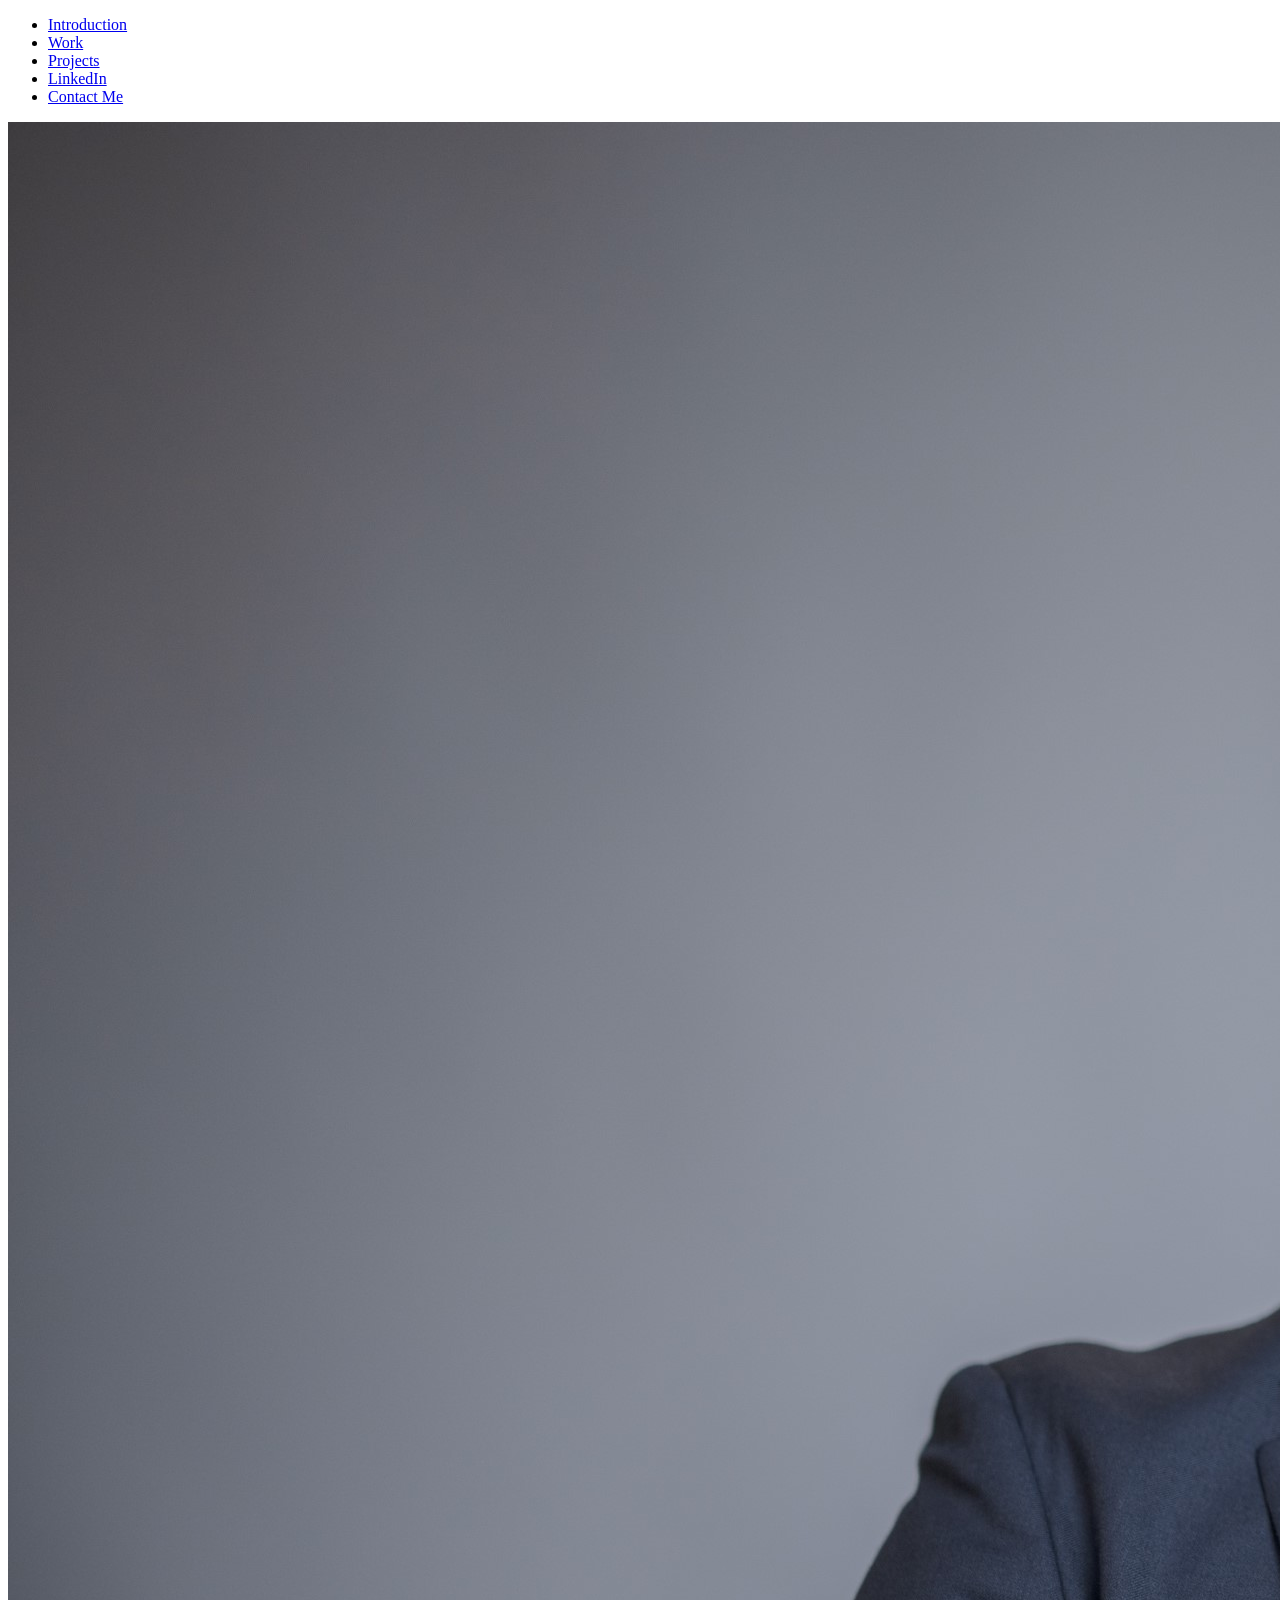
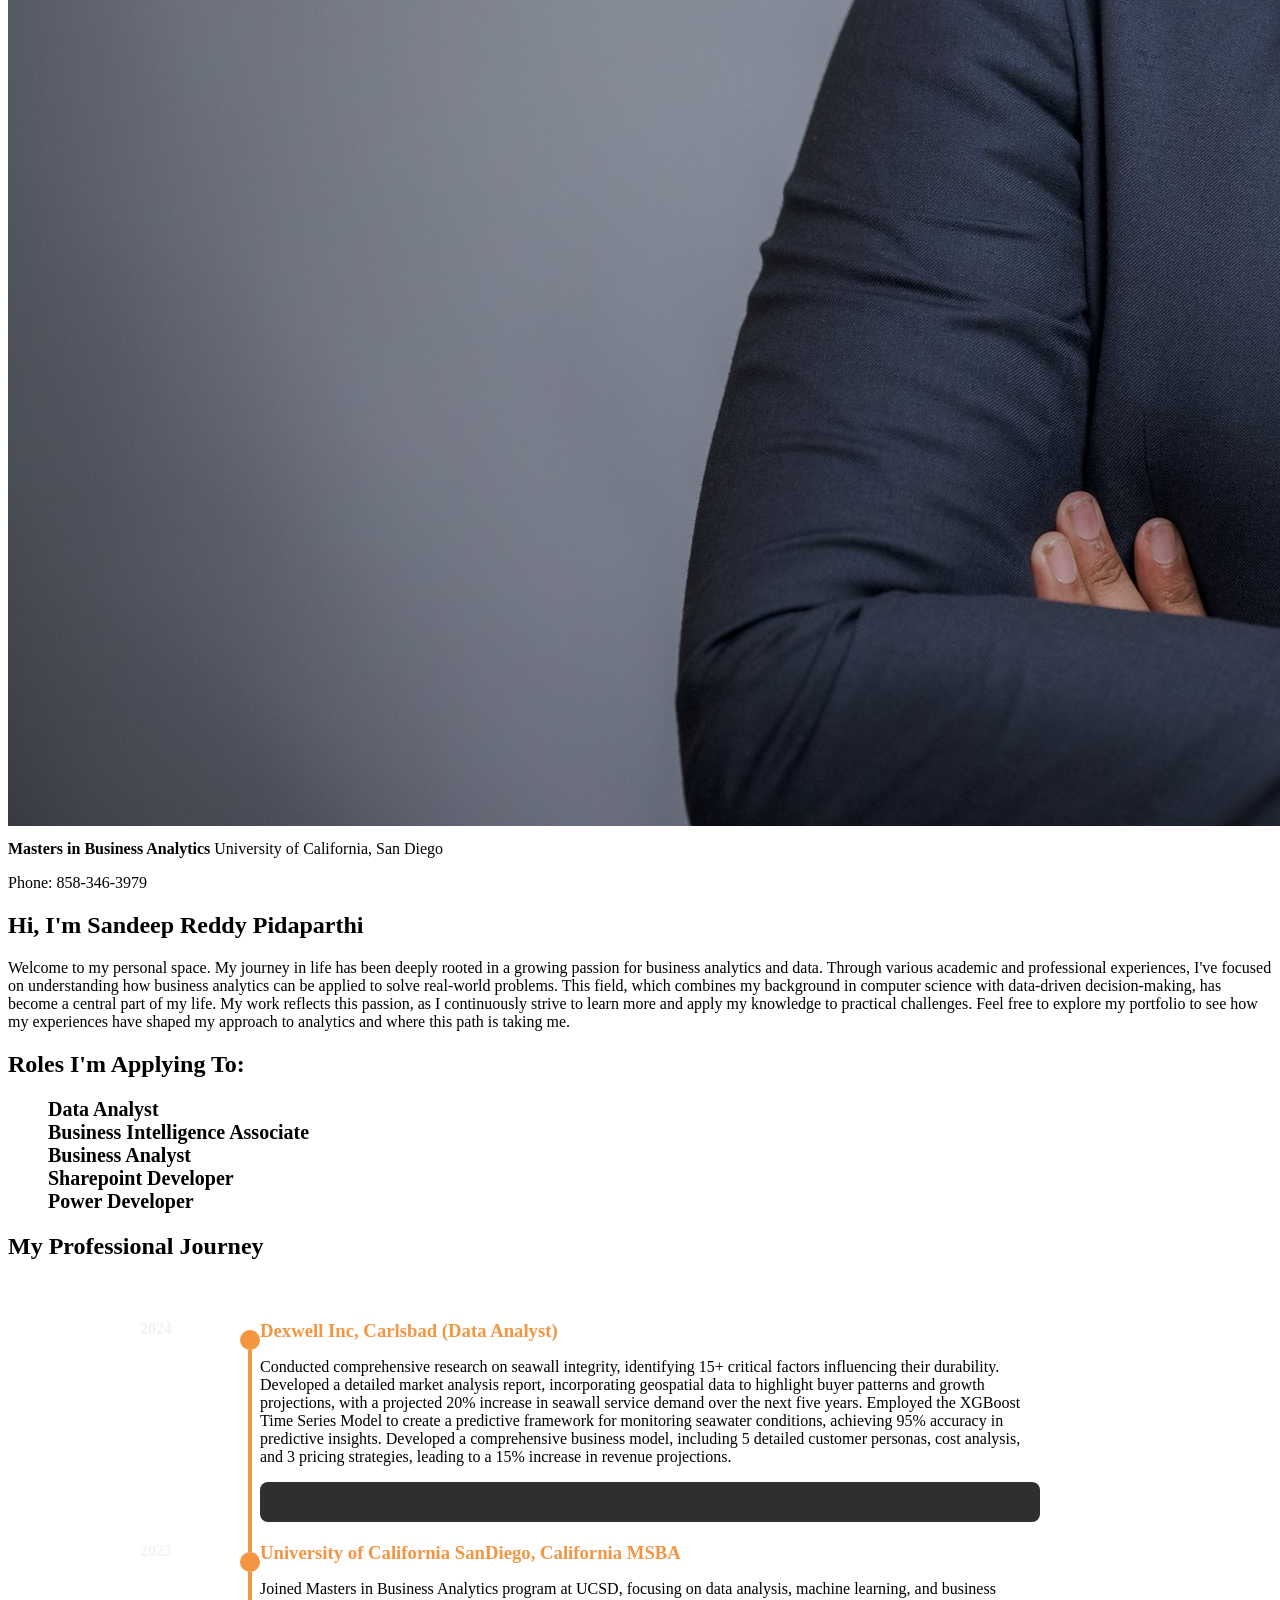
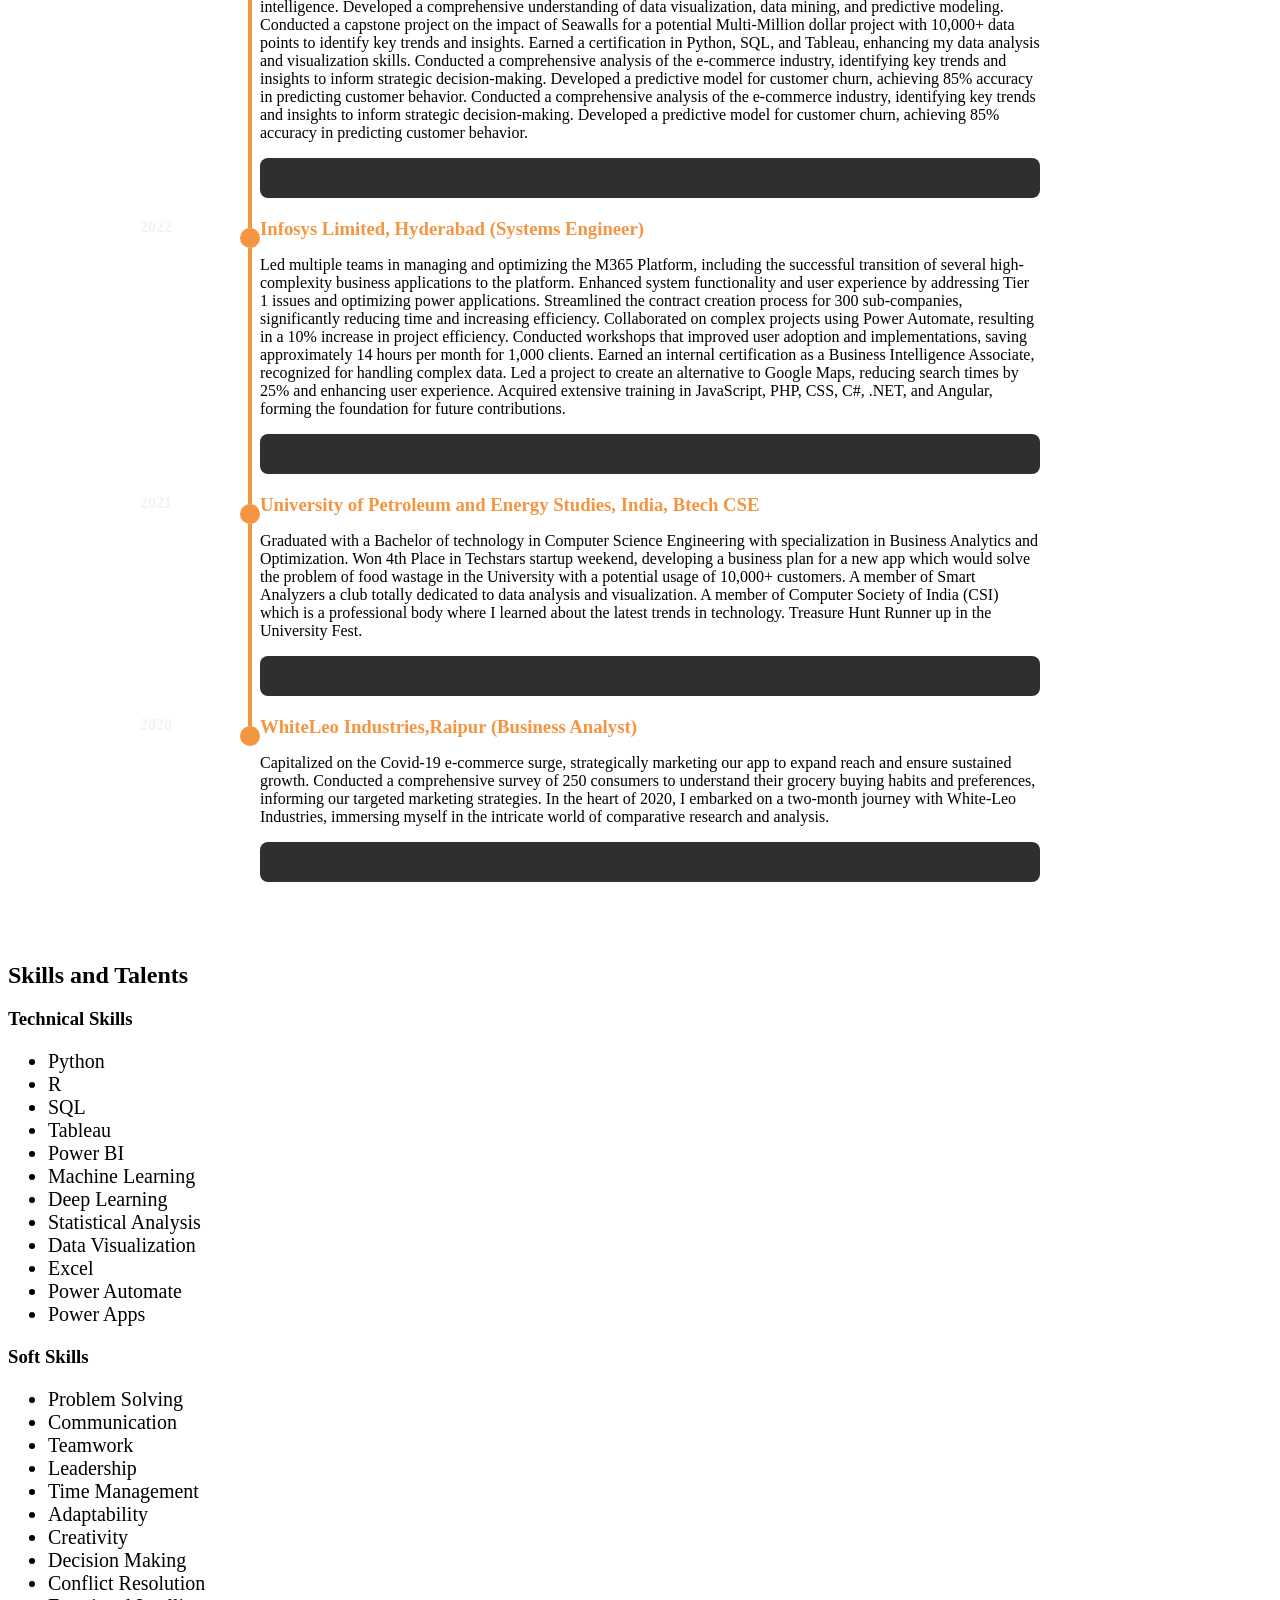
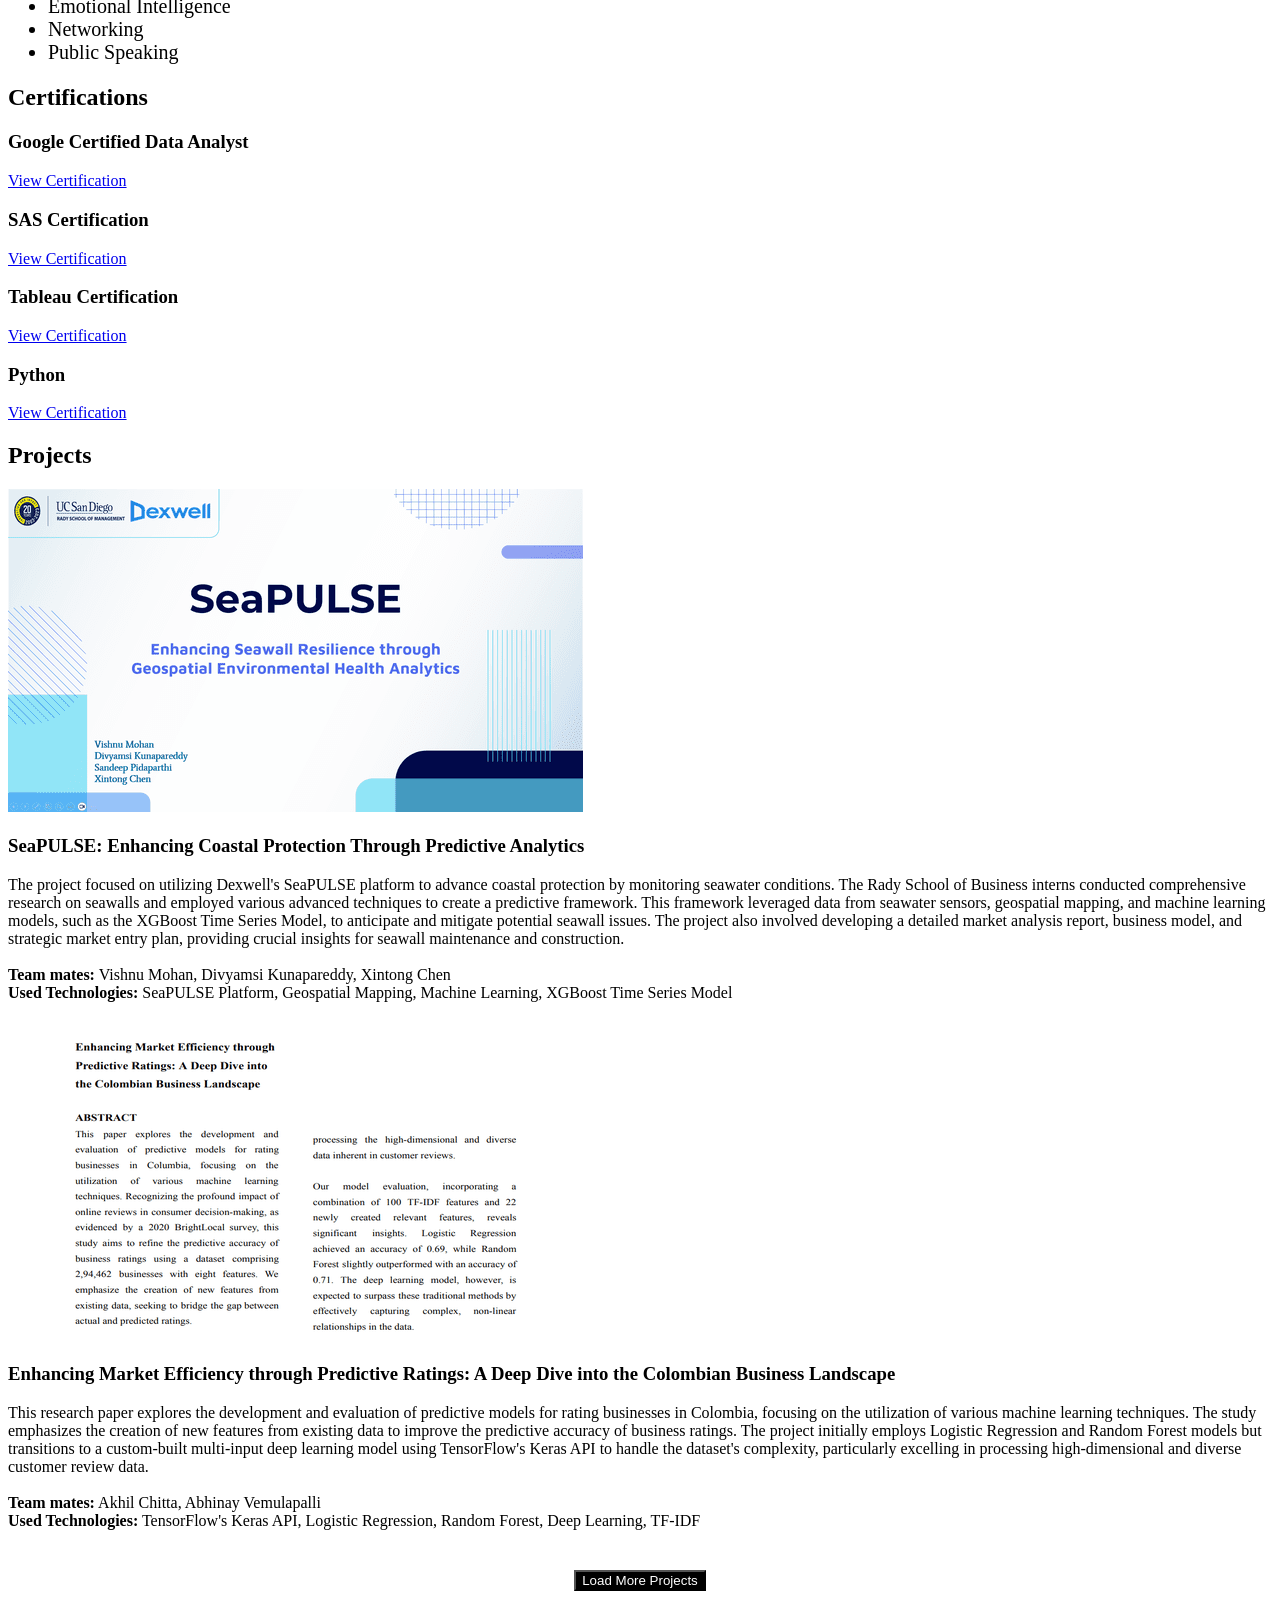
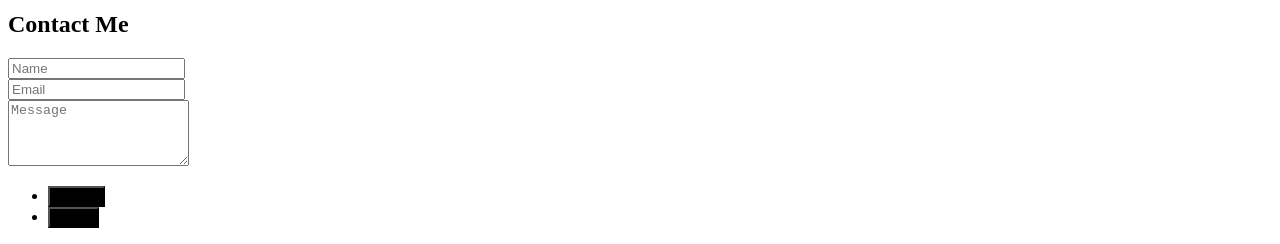
==== commit f2b47173: "Update index.html Updated Index Again for Images" ====
--- a/index.html
+++ b/index.html
@@ -326,7 +326,7 @@
                 <div class="row">
                     <div class="col-6 col-12-small">
                         <div class="project-screenshot">
-                            <img src="images/project1.jpg" alt="SeaPULSE" />
+                            <img src="images/Project1.jpg" alt="SeaPULSE" />
                         </div>
                     </div>
                     <div class="col-6 col-12-small">
@@ -348,7 +348,7 @@
                 <div class="row">
                     <div class="col-6 col-12-small">
                         <div class="project-screenshot">
-                            <img src="images/project2.jpg" alt="Colombian Business Landscape" />
+                            <img src="images/Project2.jpg" alt="Colombian Business Landscape" />
                         </div>
                     </div>
                     <div class="col-6 col-12-small">
@@ -381,7 +381,7 @@
                 <div class="row">
                     <div class="col-6 col-12-small">
                         <div class="project-screenshot">
-                            <img src="images/project3.jpg" alt="Churn Reduction" />
+                            <img src="images/Project3.jpg" alt="Churn Reduction" />
                         </div>
                     </div>
                     <div class="col-6 col-12-small">
@@ -401,7 +401,7 @@
                 <div class="row">
                     <div class="col-6 col-12-small">
                         <div class="project-screenshot">
-                            <img src="images/project4.jpg" alt="Uplift Modelling" />
+                            <img src="images/Project4.jpg" alt="Uplift Modelling" />
                         </div>
                     </div>
                     <div class="col-6 col-12-small">
@@ -422,7 +422,7 @@
                 <div class="row">
                     <div class="col-6 col-12-small">
                         <div class="project-screenshot">
-                            <img src="images/project5.jpg" alt="School Perfomance" />
+                            <img src="images/Project5.jpg" alt="School Perfomance" />
                         </div>
                     </div>
                     <div class="col-6 col-12-small">
@@ -442,7 +442,7 @@
                 <div class="row">
                     <div class="col-6 col-12-small">
                         <div class="project-screenshot">
-                            <img src="images/project6.jpg" alt="Netflix" />
+                            <img src="images/Project6.jpg" alt="Netflix" />
                         </div>
                     </div>
                     <div class="col-6 col-12-small">
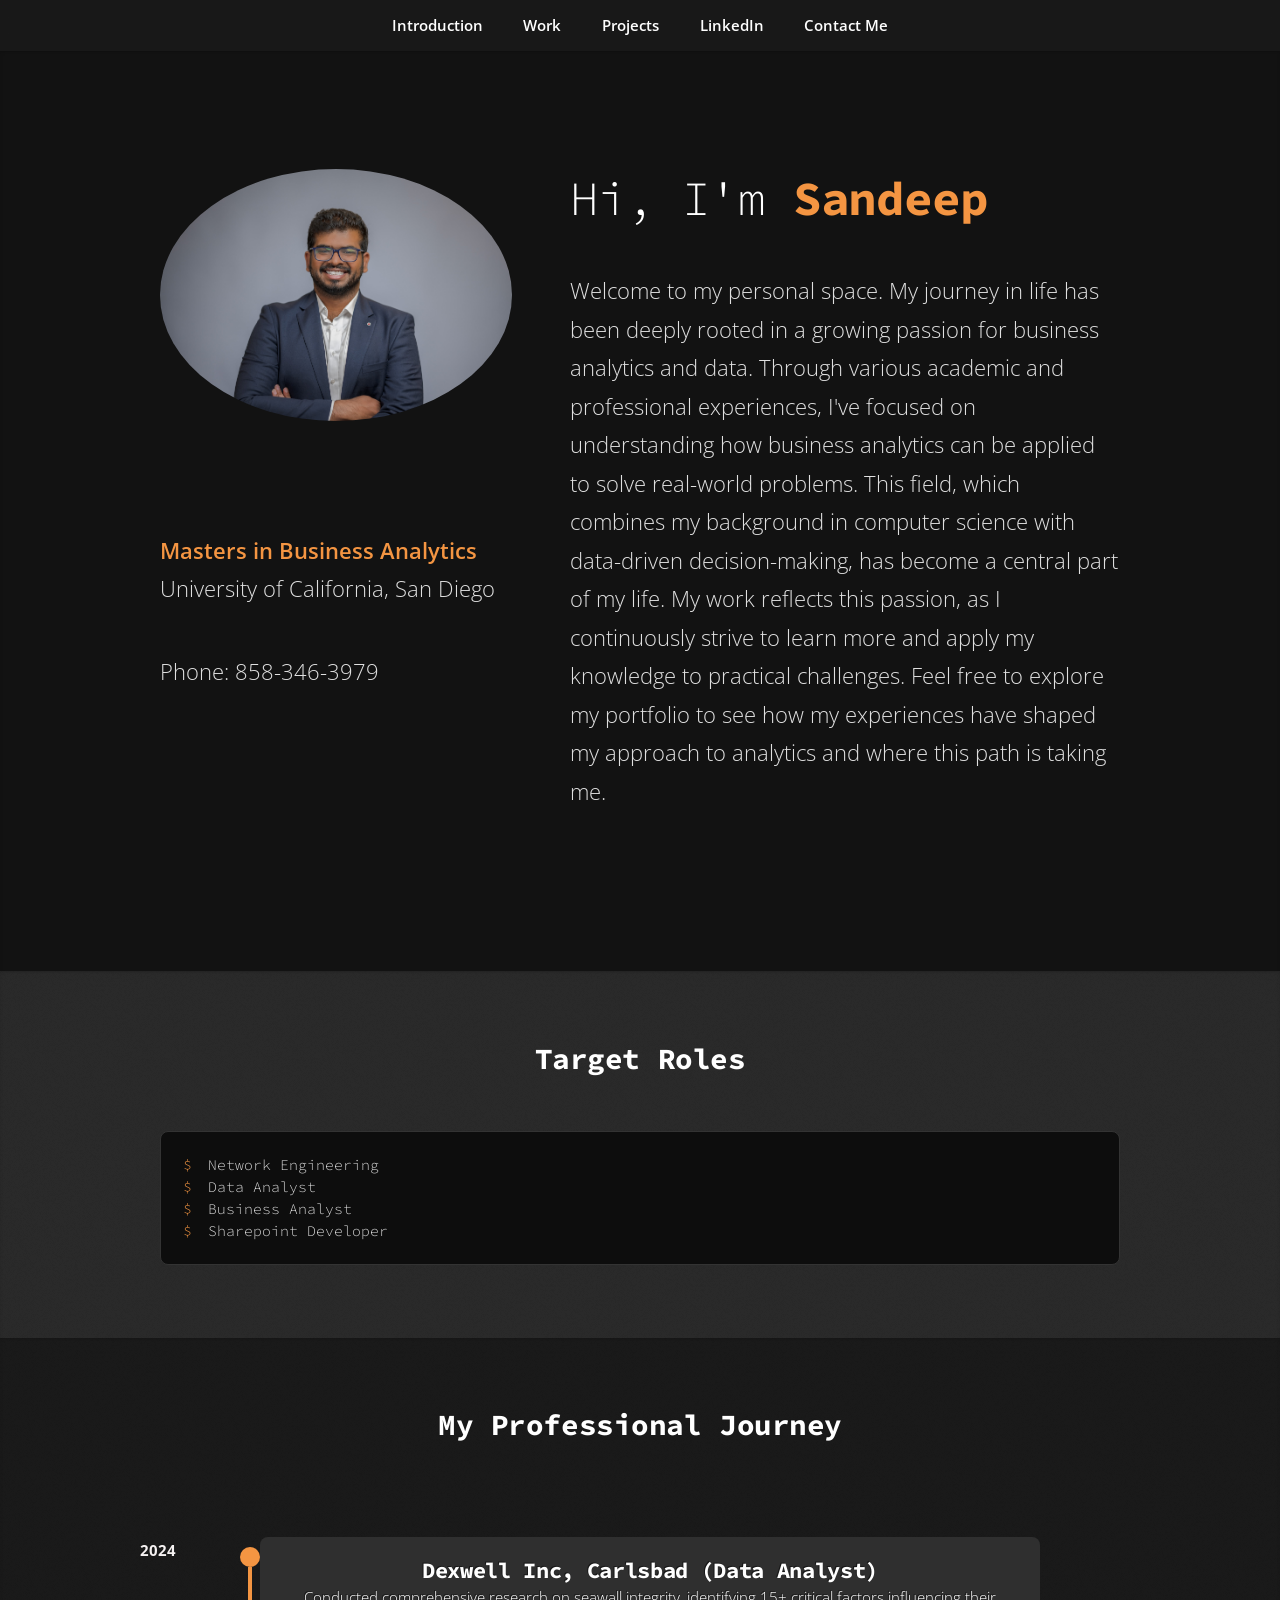
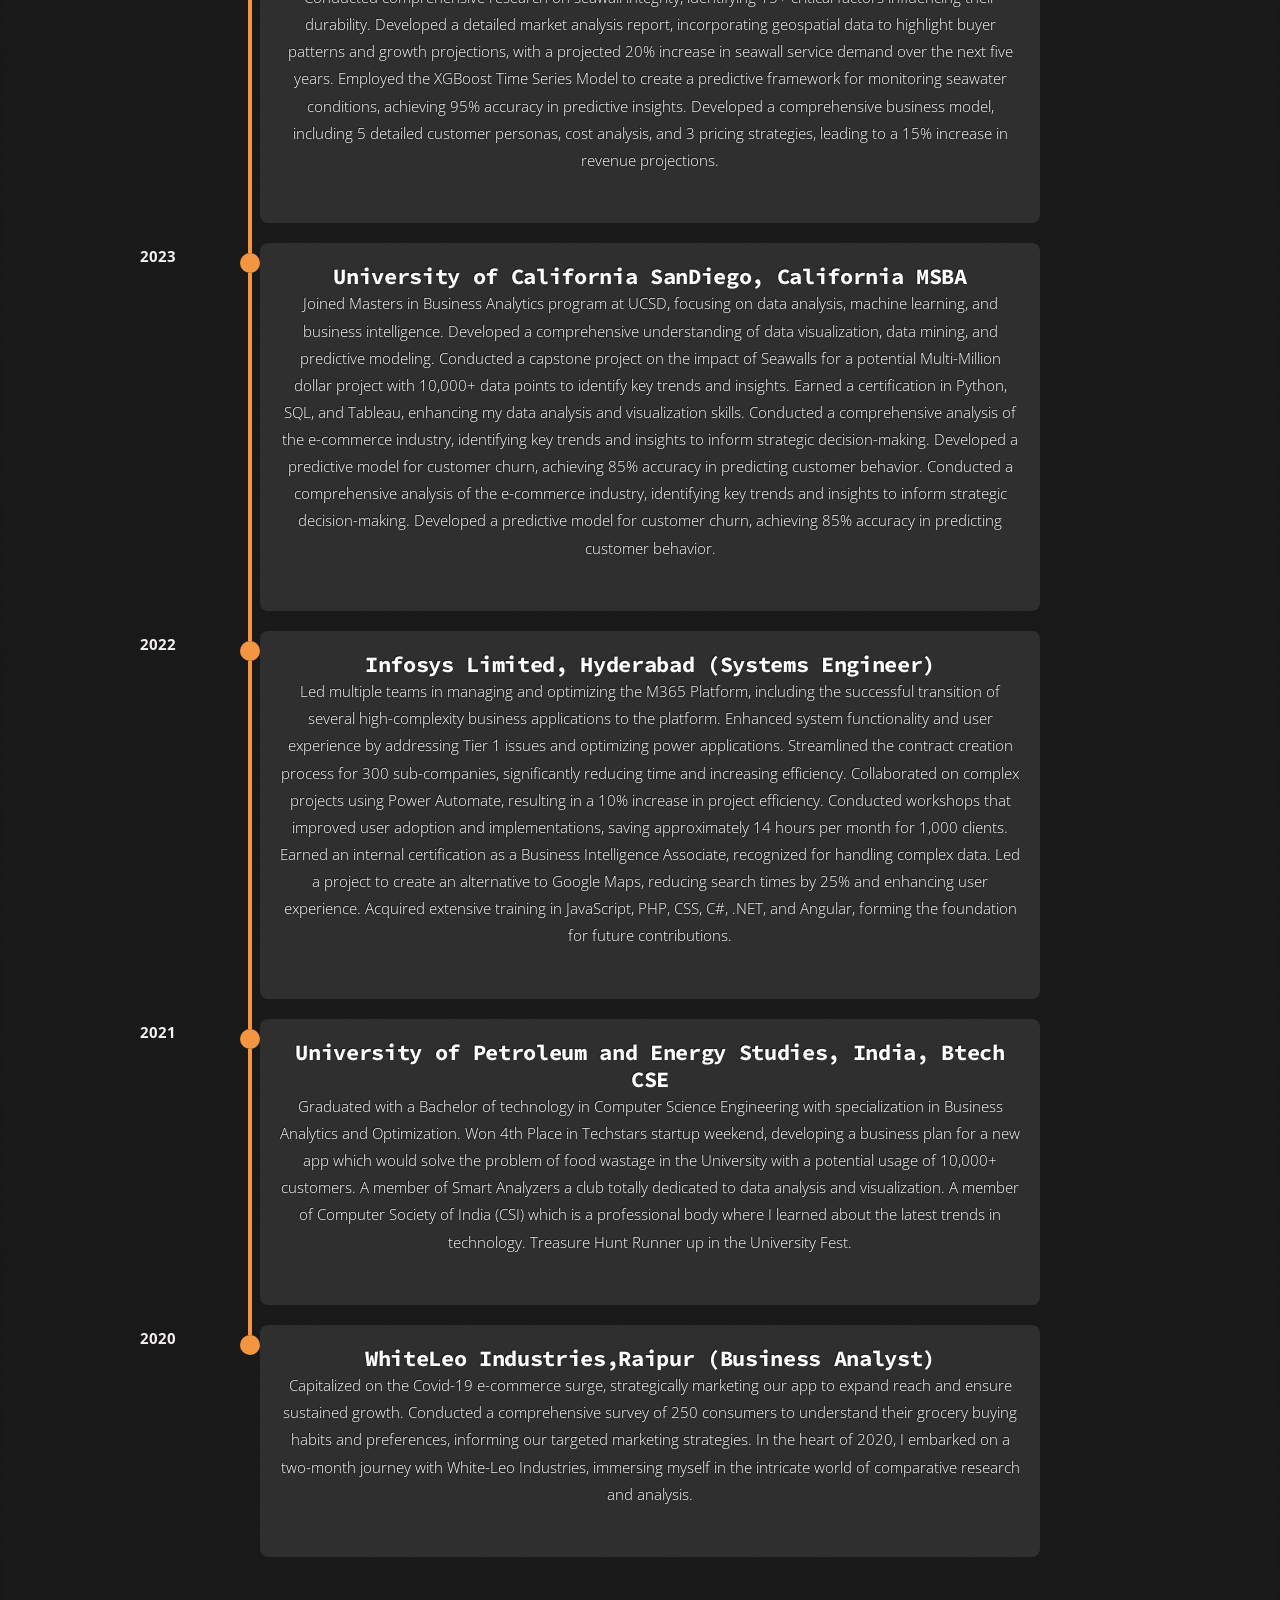
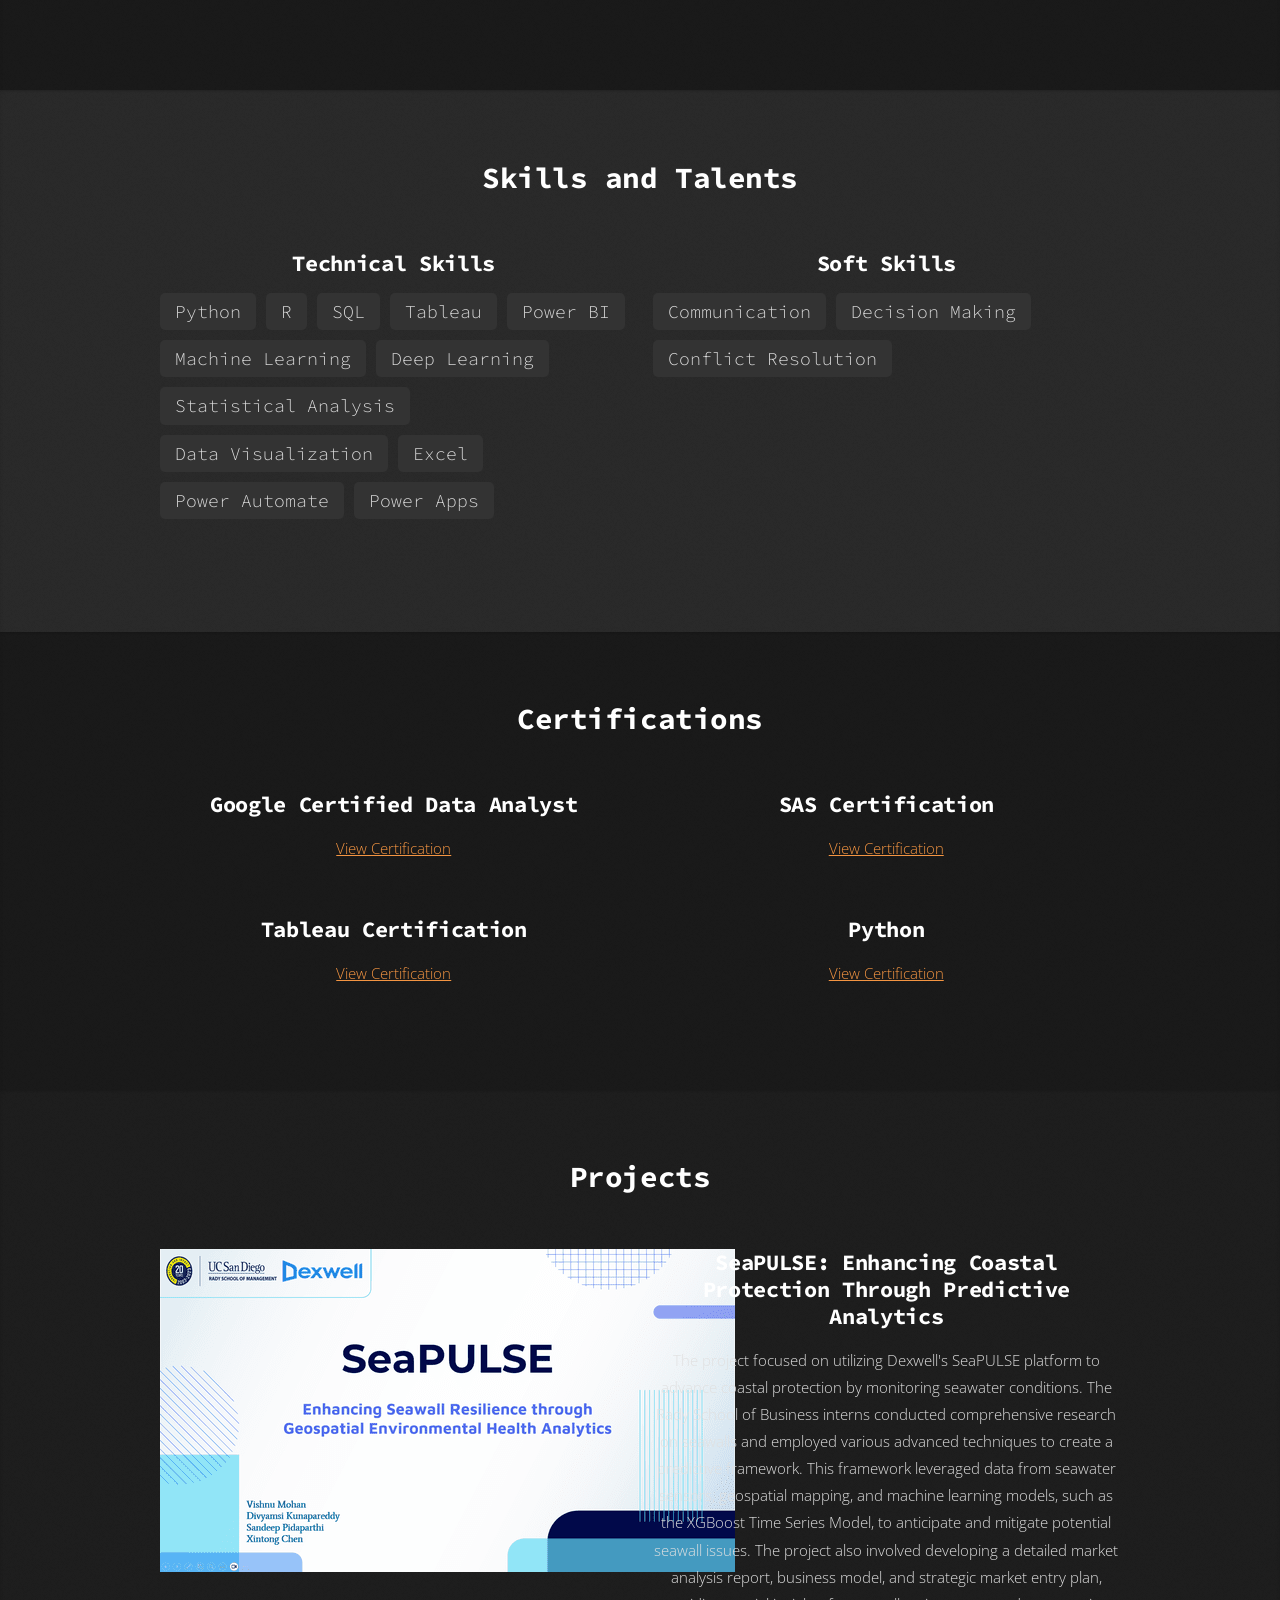
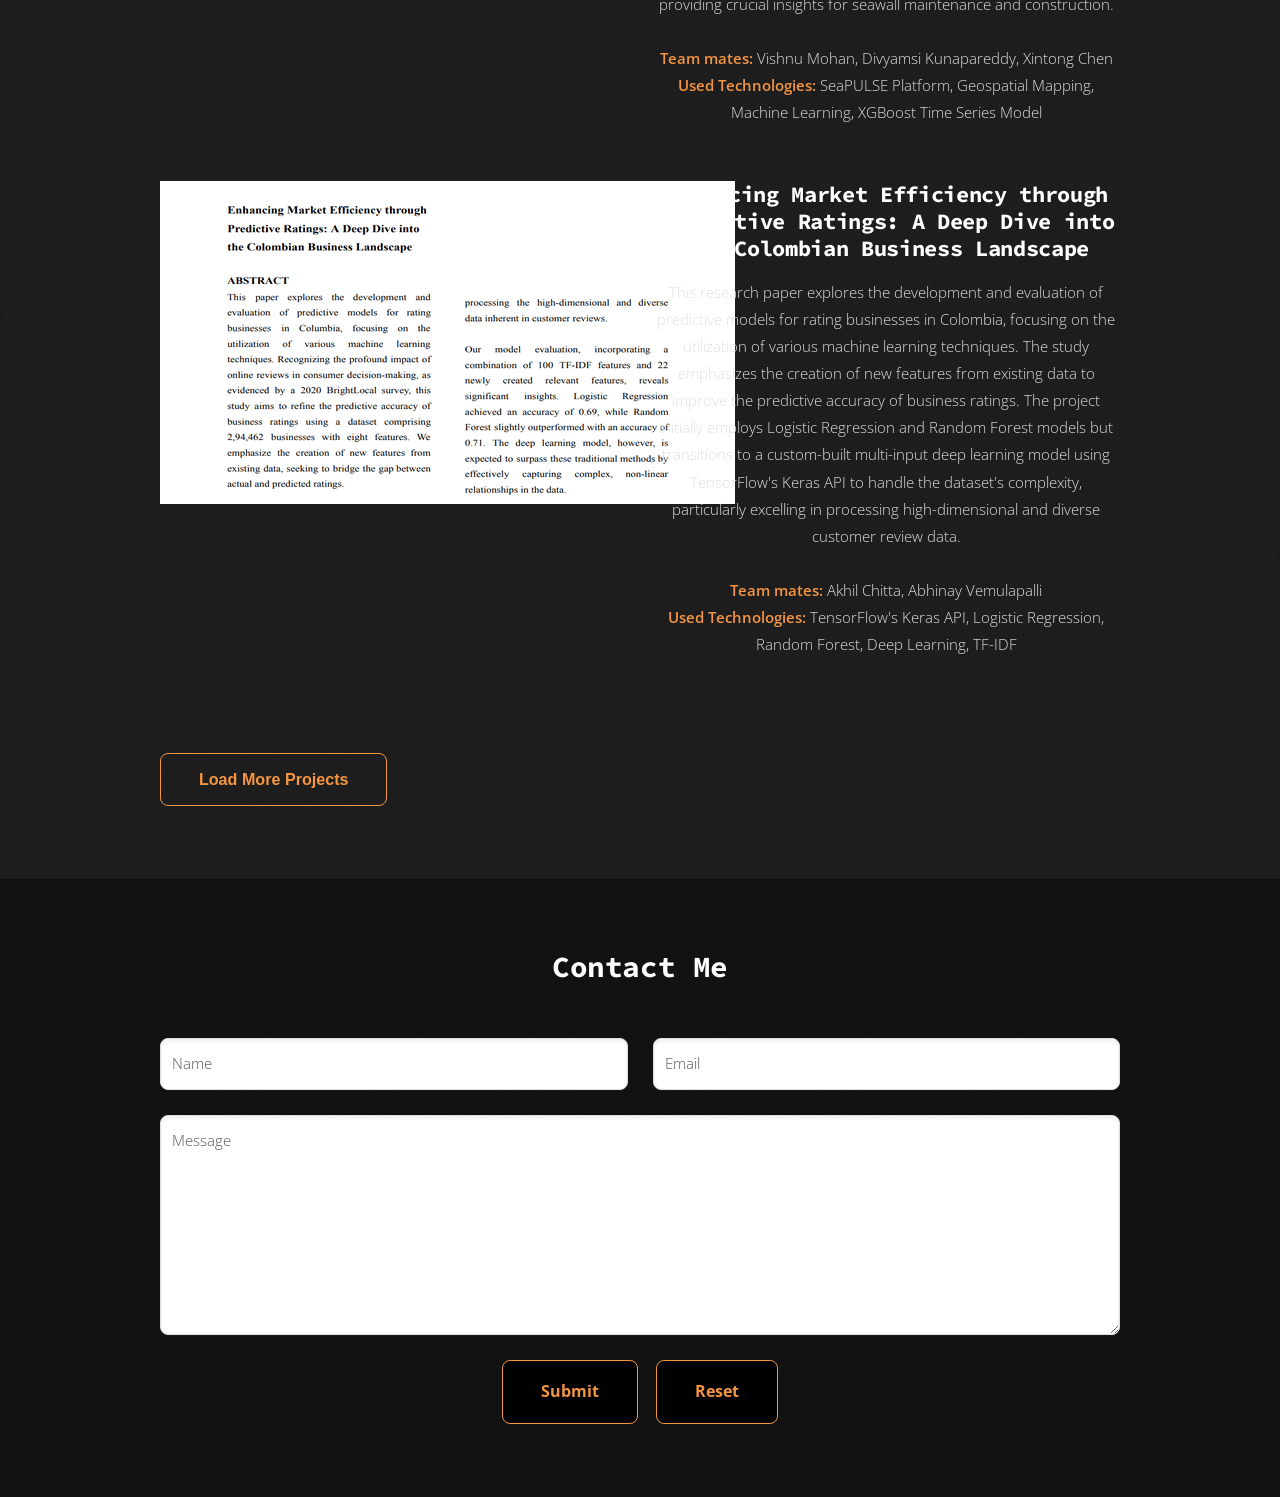
==== commit 4501d4cb: "Just worked on a few Updates (Visual updates)" ====
--- a/index.html
+++ b/index.html
@@ -5,93 +5,8 @@
     <meta charset="utf-8" />
     <meta name="viewport" content="width=device-width, initial-scale=1, user-scalable=no" />
     <link rel="stylesheet" href="assets/css/main.css" />
-    <style>
-        .timeline-content {
-         position: relative;
-        }
-
-        .year {
-        position: absolute;
-        top: 0px; /* Moves the element 20px above its original position */
-        left: -100px; /* Adjust this value based on your design */
-        font-weight: bold;
-        color: #f5f1f1; /* Change the color as per your design */
-        }
-
-        /* Timeline Container */
-        .timeline {
-            position: relative;
-            max-width: 800px;
-            margin: 0 auto;
-            padding: 40px 0;
-        }
-
-        /* Timeline Item */
-        .timeline ul {
-            padding: 0;
-            margin: 0;
-        }
-
-        .timeline ul li {
-            list-style-type: none;
-            margin-bottom: 20px;
-            position: relative;
-            padding-left: 20px;
-        }
-
-        .timeline ul li .timeline-content {
-            background: #2f2f2f;
-            padding: 20px;
-            border-radius: 8px;
-            color: #ffffff;
-        }
-
-        /* Timeline Line */
-        .timeline ul li::before {
-            content: '';
-            position: absolute;
-            left: 0;
-            top: 10px;
-            height: 20px;
-            width: 20px;
-            background-color: #f49542;
-            border-radius: 50%;
-        }
-
-        .timeline ul li:not(:last-child)::after {
-            content: '';
-            position: absolute;
-            left: 8px;
-            top: 30px;
-            height: 100%;
-            width: 4px;
-            background-color: #f49542;
-        }
-
-        /* Timeline Headings */
-        .timeline ul li h3 {
-            margin: 0;
-            padding: 0;
-            color: #f49542;
-        }
-
-        /* Media Query for Smaller Screens */
-        @media (max-width: 768px) {
-            .timeline {
-                padding-left: 20px;
-                padding-right: 20px;
-            }
-
-            .timeline ul li {
-                padding-left: 30px;
-            }
-
-            .timeline ul li::before,
-            .timeline ul li::after {
-                left: 10px;
-            }
-        }
-    </style>
+    <link rel="stylesheet" href="assets/css/custom.css" />
+    <link rel="stylesheet" href="assets/css/techy.css" />
 </head>
 <body class="is-preload">
 
@@ -99,10 +14,10 @@
     <nav id="nav">
         <ul class="container">
             <li><a href="index.html#top">Introduction</a></li>
-            <li><a href="index.html" onclick="window.location.href='index.html#timeline'; return false;">Work</a></li>
-            <li><a href="index.html" onclick="window.location.href='index.html#projects'; return false;">Projects</a></li>
+            <li><a href="#timeline">Work</a></li>
+            <li><a href="#projects">Projects</a></li>
             <li><a href="https://www.linkedin.com/in/sandeep-r-pidaparthi/">LinkedIn</a></li>
-            <li><a href="index.html" onclick="window.location.href='index.html#contact'; return false;">Contact Me</a></li>        </ul>
+            <li><a href="#contact">Contact Me</a></li>        </ul>
     </nav>
 
     <!-- Home -->
@@ -116,29 +31,29 @@
                 </div>
                 <div class="col-8 col-7-large col-12-medium">
                     <header>
-                        <h1>Hi,&nbsp;I'm&nbsp;<strong>Sandeep&nbsp;Reddy&nbsp;Pidaparthi</strong></h1>
+                        <h1>Hi, I'm <strong>Sandeep</strong></h1>
                     </header>
                     <p>Welcome to my personal space. My journey in life has been deeply rooted in a growing passion for business analytics and data. Through various academic and professional experiences, I've focused on understanding how business analytics can be applied to solve real-world problems. This field, which combines my background in computer science with data-driven decision-making, has become a central part of my life. My work reflects this passion, as I continuously strive to learn more and apply my knowledge to practical challenges. Feel free to explore my portfolio to see how my experiences have shaped my approach to analytics and where this path is taking me.</p>                </div>
             </div>
         </div>
     </article>
 
-<!-- Roles and Jobs Applied -->
 <article id="jobs" class="wrapper style3">
     <div class="container">
             <header>
-                    <h2>Roles I'm Applying To: </h2>
+                    <h2>Target Roles</h2>
             </header>
             <div class="row">
-                    <div class="col-12 col-12-medium">
-                            <ul style="font-size: 20px; list-style-type: none;">
-                                    <li><strong>Data Analyst</strong></li>
-                                    <li><strong>Business Intelligence Associate</strong></li>
-                                    <li><strong>Business Analyst</strong></li>
-                                    <li><strong>Sharepoint Developer</strong></li>
-                                    <li><strong>Power Developer</strong></li>
+                <div class="col-12">
+                    <div class="terminal-block">
+                            <ul>
+                                    <li>Network Engineering</li>
+                                    <li>Data Analyst</li>
+                                    <li>Business Analyst</li>
+                                    <li>Sharepoint Developer</li>
                             </ul>
                     </div>
+                </div>
             </div>
     </div>
 </article>
@@ -154,7 +69,7 @@
             <ul>
                 <li>
                     <div class="timeline-left-content">
-                        <div class="year">2024</div> <!-- Year on the left side -->
+                        <div class="year">2024</div>
                         <h3>Dexwell Inc, Carlsbad (Data Analyst)</h3>
                         <p>Conducted comprehensive research on seawall integrity, identifying 15+ critical factors influencing their durability.
                             Developed a detailed market analysis report, incorporating geospatial data to highlight buyer patterns and growth projections, with
@@ -165,13 +80,10 @@
                             leading to a 15% increase in revenue projections.
                         </p>
                     </div>
-                    <div class="timeline-content">
-                        <!-- This is where right-side content would go if needed -->
-                    </div>
                 </li>
                 <li>
                     <div class="timeline-left-content">
-                        <div class="year">2023</div> <!-- Year on the left side -->
+                        <div class="year">2023</div> 
                         <h3>University of California SanDiego, California MSBA</h3>
                         <p>Joined Masters in Business Analytics program at UCSD, focusing on data analysis, machine learning, and business intelligence.
                             Developed a comprehensive understanding of data visualization, data mining, and predictive modeling.
@@ -184,14 +96,11 @@
                             Developed a predictive model for customer churn, achieving 85% accuracy in predicting customer behavior.
                         </p>
                     </div>
-                    <div class="timeline-content">
-                        <!-- This is where right-side content would go if needed -->
-                    </div>
                 </li>
 
                 <li>
                     <div class="timeline-left-content">
-                        <div class="year">2022</div> <!-- Year on the left side -->
+                        <div class="year">2022</div>
                         <h3>Infosys Limited, Hyderabad (Systems Engineer)</h3>
                         <p>Led multiple teams in managing and optimizing the M365 Platform, including the successful transition of several high-complexity business applications to the platform.
                             Enhanced system functionality and user experience by addressing Tier 1 issues and optimizing power applications.
@@ -203,13 +112,10 @@
                             Acquired extensive training in JavaScript, PHP, CSS, C#, .NET, and Angular, forming the foundation for future contributions.
                         </p>
                     </div>
-                    <div class="timeline-content">
-                        <!-- This is where right-side content would go if needed -->
-                    </div>
                 </li>
                 <li>
                     <div class="timeline-left-content">
-                        <div class="year">2021</div> <!-- Year on the left side -->
+                        <div class="year">2021</div>
                         <h3>University of Petroleum and Energy Studies, India, Btech CSE</h3>
                         <p>Graduated with a Bachelor of technology in Computer Science Engineering with specialization in Business Analytics and Optimization.
                             Won 4th Place in Techstars startup weekend, developing a business plan for a new app which would solve the problem of food wastage in the University with a potential usage of 10,000+ customers.
@@ -218,22 +124,16 @@
                             Treasure Hunt Runner up in the University Fest.
                         </p>
                     </div>
-                    <div class="timeline-content">
-                        <!-- This is where right-side content would go if needed -->
-                    </div>
                 </li>
                 <li>
                     <div class="timeline-left-content">
-                        <div class="year">2020</div> <!-- Year on the left side -->
+                        <div class="year">2020</div>
                         <h3>WhiteLeo Industries,Raipur (Business Analyst)</h3>
                         <p>Capitalized on the Covid-19 e-commerce surge, strategically marketing our app to expand reach and ensure sustained growth.
                             Conducted a comprehensive survey of 250 consumers to understand their grocery buying habits and preferences, informing our targeted marketing strategies.
                             In the heart of 2020, I embarked on a two-month journey with White-Leo Industries, immersing myself in the intricate world of comparative research and analysis.
                         </p>
                     </div>
-                    <div class="timeline-content">
-                        <!-- This is where right-side content would go if needed -->
-                    </div>
                 </li>
             </ul>
         </div>
@@ -250,7 +150,7 @@
         <div class="row">
             <div class="col-6 col-12-medium">
                 <h3>Technical Skills</h3>
-                <ul style="font-size: 20px;">
+                <ul class="skills-list">
                     <li>Python</li>
                     <li>R</li>
                     <li>SQL</li>
@@ -267,19 +167,10 @@
             </div>
             <div class="col-6 col-12-medium">
                 <h3>Soft Skills</h3>
-                <ul style="font-size: 20px;">
-                    <li>Problem Solving</li>
+                <ul class="skills-list">
                     <li>Communication</li>
-                    <li>Teamwork</li>
-                    <li>Leadership</li>
-                    <li>Time Management</li>
-                    <li>Adaptability</li>
-                    <li>Creativity</li>
                     <li>Decision Making</li>
                     <li>Conflict Resolution</li>
-                    <li>Emotional Intelligence</li>
-                    <li>Networking</li>
-                    <li>Public Speaking</li>
                 </ul>
             </div>
         </div>
@@ -321,7 +212,7 @@
             <h2>Projects</h2>
         </header>
         <div class="row project-row">
-            <!-- Project 1 -->
+            <!-- Project 1 (Wrapped in .project) -->
             <div class="col-12 col-12-medium project">
                 <div class="row">
                     <div class="col-6 col-12-small">
@@ -343,7 +234,7 @@
                 </div>
             </div>
 
-            <!-- Project 2 -->
+            <!-- Project 2 (Wrapped in .project) -->
             <div class="col-12 col-12-medium project">
                 <div class="row">
                     <div class="col-6 col-12-small">
@@ -365,7 +256,7 @@
             </div>
             <div class="row">
                 <div class="col-12">
-                    <button id="load-more-projects" class="button fit" style="margin-top: 40px; background-color: black; color: white; margin-left: auto; margin-right: auto; display: block; ">Load More Projects</button>
+                    <button id="load-more-projects" class="button fit load-more">Load More Projects</button>
                 </div>
             </div>
     </div>
@@ -376,7 +267,7 @@
     <div class="container">
         <div class="row project-row">
 
-            <!-- Project 3 -->
+            <!-- Project 3 (Wrapped in .project) -->
             <div class="col-12 col-12-medium project">
                 <div class="row">
                     <div class="col-6 col-12-small">
@@ -396,7 +287,7 @@
                     </div>
                 </div>
             </div>
-            <!-- Project 4 -->
+            <!-- Project 4 (Wrapped in .project) -->
             <div class="col-12 col-12-medium project">
                 <div class="row">
                     <div class="col-6 col-12-small">
@@ -417,7 +308,7 @@
                 </div>
             </div>
 
-            <!-- Project 5 -->
+            <!-- Project 5 (Wrapped in .project) -->
             <div class="col-12 col-12-medium project">
                 <div class="row">
                     <div class="col-6 col-12-small">
@@ -437,7 +328,7 @@
                 </div>
             </div>
 
-            <!-- Project 6 -->
+            <!-- Project 6 (Wrapped in .project) -->
             <div class="col-12 col-12-medium project">
                 <div class="row">
                     <div class="col-6 col-12-small">
@@ -493,8 +384,8 @@
                         </div>
                         <div class="col-12">
                             <ul class="actions">
-                                <li><input type="submit" class="primary" style="background-color: black;" /></li>
-                                <li><input type="reset" value="Reset" style="background-color: black;" /></li>
+                                <li><input type="submit" class="primary button-custom" /></li>
+                                <li><input type="reset" value="Reset" class="button-custom" /></li>
                             </ul>
                         </div>
                     </div>
@@ -508,9 +399,7 @@
     <!-- Scripts -->
     <script src="assets/js/jquery.min.js"></script>
     <script src="assets/js/jquery.scrolly.min.js"></script>
-    <script src="assets/js/browser.min.js"></script>
     <script src="assets/js/breakpoints.min.js"></script>
-    <script src="assets/js/util.js"></script>
     <script src="assets/js/main.js"></script>
 
 </body>
--- a/assets/css/main.css
+++ b/assets/css/main.css
@@ -0,0 +1,2444 @@
+@import url("https://fonts.googleapis.com/css?family=Open+Sans:300,300italic,600,600italic,700");
+
+/*
+	Miniport by HTML5 UP
+	html5up.net | @ajlkn
+	Free for personal and commercial use under the CCA 3.0 license (html5up.net/license)
+*/
+
+html, body, div, span, applet, object,
+iframe, h1, h2, h3, h4, h5, h6, p, blockquote,
+pre, a, abbr, acronym, address, big, cite,
+code, del, dfn, em, img, ins, kbd, q, s, samp,
+small, strike, strong, sub, sup, tt, var, b,
+u, i, center, dl, dt, dd, ol, ul, li, fieldset,
+form, label, legend, table, caption, tbody,
+tfoot, thead, tr, th, td, article, aside,
+canvas, details, embed, figure, figcaption,
+footer, header, hgroup, menu, nav, output, ruby,
+section, summary, time, mark, audio, video {
+	margin: 0;
+	padding: 0;
+	border: 0;
+	font-size: 100%;
+	font: inherit;
+	vertical-align: baseline;}
+
+article, aside, details, figcaption, figure,
+footer, header, hgroup, menu, nav, section {
+	display: block;}
+
+body {
+	line-height: 1;
+}
+
+ol, ul {
+	list-style: none;
+}
+
+blockquote, q {
+	quotes: none;
+}
+
+	blockquote:before, blockquote:after, q:before, q:after {
+		content: '';
+		content: none;
+	}
+
+table {
+	border-collapse: collapse;
+	border-spacing: 0;
+}
+
+body {
+	-webkit-text-size-adjust: none;
+}
+
+mark {
+	background-color: transparent;
+	color: inherit;
+}
+
+input::-moz-focus-inner {
+	border: 0;
+	padding: 0;
+}
+
+input, select, textarea {
+	-moz-appearance: none;
+	-webkit-appearance: none;
+	-ms-appearance: none;
+	appearance: none;
+}
+
+/* Basic */
+
+	html {
+		box-sizing: border-box;
+	}
+
+	*, *:before, *:after {
+		box-sizing: inherit;
+	}
+
+	body {
+		padding-top: 3.5em;
+	}
+
+		body.is-preload *, body.is-preload *:before, body.is-preload *:after {
+			-moz-animation: none !important;
+			-webkit-animation: none !important;
+			-ms-animation: none !important;
+			animation: none !important;
+			-moz-transition: none !important;
+			-webkit-transition: none !important;
+			-ms-transition: none !important;
+			transition: none !important;
+		}
+
+	body, input, textarea, select {
+		font-family: 'Open Sans', sans-serif;
+		line-height: 1.85em;
+		color: #888;
+		font-weight: 300;
+		font-size: 13pt;
+	}
+
+	a {
+		-moz-transition: color .2s ease-in-out;
+		-webkit-transition: color .2s ease-in-out;
+		-ms-transition: color .2s ease-in-out;
+		transition: color .2s ease-in-out;
+		color: #43B3E0;
+		text-decoration: underline;
+	}
+
+		a:hover {
+			color: #43bff0 !important;
+		}
+
+		a img {
+			border: 0;
+		}
+
+	b, strong {
+		font-weight: 600;
+		color: #3e3e3e;
+	}
+
+	i, em {
+		font-style: italic;
+	}
+
+	sub {
+		position: relative;
+		top: 0.5em;
+		font-size: 0.8em;
+	}
+
+	sup {
+		position: relative;
+		top: -0.5em;
+		font-size: 0.8em;
+	}
+
+	blockquote {
+		border-left: solid 0.75em #eee;
+		padding: 1em 0 1em 1.5em;
+		font-style: italic;
+	}
+
+	h1, h2, h3, h4, h5, h6 {
+		color: #3e3e3e;
+		margin: 0 0 0.75em 0;
+	}
+
+	h1 a, h2 a, h3 a, h4 a, h5 a, h6 a {
+		text-decoration: none;
+		color: inherit;
+	}
+
+	h2, h3, h4, h5, h6 {
+		font-weight: 700;
+	}
+
+	h1 {
+		font-size: 3.25em;
+		letter-spacing: -0.025em;
+		font-weight: 300;
+	}
+
+		h1 strong {
+			font-weight: 700;
+		}
+
+	h2 {
+		font-size: 2em;
+		letter-spacing: -0.015em;
+	}
+
+	h3 {
+		font-size: 1.5em;
+		letter-spacing: -0.015em;
+	}
+
+	em, i {
+		font-style: italic;
+	}
+
+	br.clear {
+		clear: both;
+	}
+
+	hr {
+		border: 0;
+		border-top: solid 1px #444;
+		border-top-color: rgba(0, 0, 0, 0.35);
+		box-shadow: 0px 1px 0px 0px rgba(255, 255, 255, 0.1);
+		height: 1px;
+		margin: 3em 0;
+	}
+
+	p, ul, ol, dl, table {
+		margin-bottom: 2em;
+	}
+
+	header {
+		margin: 0 0 3em 0;
+	}
+
+		header > p {
+			font-size: 1.25em;
+			margin: 0;
+		}
+
+	footer {
+		margin: 3em 0 0 0;
+	}
+
+		footer > p {
+			font-size: 1.25em;
+		}
+
+/* Container */
+
+	.container {
+		margin: 0 auto;
+		max-width: calc(100% - 50px);
+		width: 1200px;
+	}
+
+		.container.medium {
+			width: 900px;
+		}
+
+		@media screen and (max-width: 1680px) {
+
+			.container {
+				width: 1200px;
+			}
+
+				.container.medium {
+					width: 900px;
+				}
+
+		}
+
+		@media screen and (max-width: 1280px) {
+
+			.container {
+				width: 960px;
+			}
+
+				.container.medium {
+					width: 720px;
+				}
+
+		}
+
+		@media screen and (max-width: 980px) {
+
+			.container {
+				width: 100%;
+			}
+
+				.container.medium {
+					width: 75%;
+				}
+
+		}
+
+		@media screen and (max-width: 736px) {
+
+			.container {
+				width: 100%;
+				max-width: calc(100% - 30px);
+			}
+
+				.container.medium {
+					width: 100%;
+				}
+
+		}
+
+/* Row */
+
+	.row {
+		display: flex;
+		flex-wrap: wrap;
+		box-sizing: border-box;
+		align-items: stretch;
+	}
+
+		.row > * {
+			box-sizing: border-box;
+		}
+
+		.row.gtr-uniform > * > :last-child {
+			margin-bottom: 0;
+		}
+
+		.row.aln-left {
+			justify-content: flex-start;
+		}
+
+		.row.aln-center {
+			justify-content: center;
+		}
+
+		.row.aln-right {
+			justify-content: flex-end;
+		}
+
+		.row.aln-top {
+			align-items: flex-start;
+		}
+
+		.row.aln-middle {
+			align-items: center;
+		}
+
+		.row.aln-bottom {
+			align-items: flex-end;
+		}
+
+		.row > .imp {
+			order: -1;
+		}
+
+		.row > .col-1 {
+			width: 8.33333%;
+		}
+
+		.row > .off-1 {
+			margin-left: 8.33333%;
+		}
+
+		.row > .col-2 {
+			width: 16.66667%;
+		}
+
+		.row > .off-2 {
+			margin-left: 16.66667%;
+		}
+
+		.row > .col-3 {
+			width: 25%;
+		}
+
+		.row > .off-3 {
+			margin-left: 25%;
+		}
+
+		.row > .col-4 {
+			width: 33.33333%;
+		}
+
+		.row > .off-4 {
+			margin-left: 33.33333%;
+		}
+
+		.row > .col-5 {
+			width: 41.66667%;
+		}
+
+		.row > .off-5 {
+			margin-left: 41.66667%;
+		}
+
+		.row > .col-6 {
+			width: 50%;
+		}
+
+		.row > .off-6 {
+			margin-left: 50%;
+		}
+
+		.row > .col-7 {
+			width: 58.33333%;
+		}
+
+		.row > .off-7 {
+			margin-left: 58.33333%;
+		}
+
+		.row > .col-8 {
+			width: 66.66667%;
+		}
+
+		.row > .off-8 {
+			margin-left: 66.66667%;
+		}
+
+		.row > .col-9 {
+			width: 75%;
+		}
+
+		.row > .off-9 {
+			margin-left: 75%;
+		}
+
+		.row > .col-10 {
+			width: 83.33333%;
+		}
+
+		.row > .off-10 {
+			margin-left: 83.33333%;
+		}
+
+		.row > .col-11 {
+			width: 91.66667%;
+		}
+
+		.row > .off-11 {
+			margin-left: 91.66667%;
+		}
+
+		.row > .col-12 {
+			width: 100%;
+		}
+
+		.row > .off-12 {
+			margin-left: 100%;
+		}
+
+		.row.gtr-0 {
+			margin-top: 0px;
+			margin-left: 0px;
+		}
+
+			.row.gtr-0 > * {
+				padding: 0px 0 0 0px;
+			}
+
+			.row.gtr-0.gtr-uniform {
+				margin-top: 0px;
+			}
+
+				.row.gtr-0.gtr-uniform > * {
+					padding-top: 0px;
+				}
+
+		.row.gtr-25 {
+			margin-top: -6.25px;
+			margin-left: -6.25px;
+		}
+
+			.row.gtr-25 > * {
+				padding: 6.25px 0 0 6.25px;
+			}
+
+			.row.gtr-25.gtr-uniform {
+				margin-top: -6.25px;
+			}
+
+				.row.gtr-25.gtr-uniform > * {
+					padding-top: 6.25px;
+				}
+
+		.row.gtr-50 {
+			margin-top: -12.5px;
+			margin-left: -12.5px;
+		}
+
+			.row.gtr-50 > * {
+				padding: 12.5px 0 0 12.5px;
+			}
+
+			.row.gtr-50.gtr-uniform {
+				margin-top: -12.5px;
+			}
+
+				.row.gtr-50.gtr-uniform > * {
+					padding-top: 12.5px;
+				}
+
+		.row {
+			margin-top: -25px;
+			margin-left: -25px;
+		}
+
+			.row > * {
+				padding: 25px 0 0 25px;
+			}
+
+			.row.gtr-uniform {
+				margin-top: -25px;
+			}
+
+				.row.gtr-uniform > * {
+					padding-top: 25px;
+				}
+
+		.row.gtr-150 {
+			margin-top: -37.5px;
+			margin-left: -37.5px;
+		}
+
+			.row.gtr-150 > * {
+				padding: 37.5px 0 0 37.5px;
+			}
+
+			.row.gtr-150.gtr-uniform {
+				margin-top: -37.5px;
+			}
+
+				.row.gtr-150.gtr-uniform > * {
+					padding-top: 37.5px;
+				}
+
+		.row.gtr-200 {
+			margin-top: -50px;
+			margin-left: -50px;
+		}
+
+			.row.gtr-200 > * {
+				padding: 50px 0 0 50px;
+			}
+
+			.row.gtr-200.gtr-uniform {
+				margin-top: -50px;
+			}
+
+				.row.gtr-200.gtr-uniform > * {
+					padding-top: 50px;
+				}
+
+		@media screen and (max-width: 1680px) {
+
+			.row {
+				display: flex;
+				flex-wrap: wrap;
+				box-sizing: border-box;
+				align-items: stretch;
+			}
+
+				.row > * {
+					box-sizing: border-box;
+				}
+
+				.row.gtr-uniform > * > :last-child {
+					margin-bottom: 0;
+				}
+
+				.row.aln-left {
+					justify-content: flex-start;
+				}
+
+				.row.aln-center {
+					justify-content: center;
+				}
+
+				.row.aln-right {
+					justify-content: flex-end;
+				}
+
+				.row.aln-top {
+					align-items: flex-start;
+				}
+
+				.row.aln-middle {
+					align-items: center;
+				}
+
+				.row.aln-bottom {
+					align-items: flex-end;
+				}
+
+				.row > .imp-xlarge {
+					order: -1;
+				}
+
+				.row > .col-1-xlarge {
+					width: 8.33333%;
+				}
+
+				.row > .off-1-xlarge {
+					margin-left: 8.33333%;
+				}
+
+				.row > .col-2-xlarge {
+					width: 16.66667%;
+				}
+
+				.row > .off-2-xlarge {
+					margin-left: 16.66667%;
+				}
+
+				.row > .col-3-xlarge {
+					width: 25%;
+				}
+
+				.row > .off-3-xlarge {
+					margin-left: 25%;
+				}
+
+				.row > .col-4-xlarge {
+					width: 33.33333%;
+				}
+
+				.row > .off-4-xlarge {
+					margin-left: 33.33333%;
+				}
+
+				.row > .col-5-xlarge {
+					width: 41.66667%;
+				}
+
+				.row > .off-5-xlarge {
+					margin-left: 41.66667%;
+				}
+
+				.row > .col-6-xlarge {
+					width: 50%;
+				}
+
+				.row > .off-6-xlarge {
+					margin-left: 50%;
+				}
+
+				.row > .col-7-xlarge {
+					width: 58.33333%;
+				}
+
+				.row > .off-7-xlarge {
+					margin-left: 58.33333%;
+				}
+
+				.row > .col-8-xlarge {
+					width: 66.66667%;
+				}
+
+				.row > .off-8-xlarge {
+					margin-left: 66.66667%;
+				}
+
+				.row > .col-9-xlarge {
+					width: 75%;
+				}
+
+				.row > .off-9-xlarge {
+					margin-left: 75%;
+				}
+
+				.row > .col-10-xlarge {
+					width: 83.33333%;
+				}
+
+				.row > .off-10-xlarge {
+					margin-left: 83.33333%;
+				}
+
+				.row > .col-11-xlarge {
+					width: 91.66667%;
+				}
+
+				.row > .off-11-xlarge {
+					margin-left: 91.66667%;
+				}
+
+				.row > .col-12-xlarge {
+					width: 100%;
+				}
+
+				.row > .off-12-xlarge {
+					margin-left: 100%;
+				}
+
+				.row.gtr-0 {
+					margin-top: 0px;
+					margin-left: 0px;
+				}
+
+					.row.gtr-0 > * {
+						padding: 0px 0 0 0px;
+					}
+
+					.row.gtr-0.gtr-uniform {
+						margin-top: 0px;
+					}
+
+						.row.gtr-0.gtr-uniform > * {
+							padding-top: 0px;
+						}
+
+				.row.gtr-25 {
+					margin-top: -6.25px;
+					margin-left: -6.25px;
+				}
+
+					.row.gtr-25 > * {
+						padding: 6.25px 0 0 6.25px;
+					}
+
+					.row.gtr-25.gtr-uniform {
+						margin-top: -6.25px;
+					}
+
+						.row.gtr-25.gtr-uniform > * {
+							padding-top: 6.25px;
+						}
+
+				.row.gtr-50 {
+					margin-top: -12.5px;
+					margin-left: -12.5px;
+				}
+
+					.row.gtr-50 > * {
+						padding: 12.5px 0 0 12.5px;
+					}
+
+					.row.gtr-50.gtr-uniform {
+						margin-top: -12.5px;
+					}
+
+						.row.gtr-50.gtr-uniform > * {
+							padding-top: 12.5px;
+						}
+
+				.row {
+					margin-top: -25px;
+					margin-left: -25px;
+				}
+
+					.row > * {
+						padding: 25px 0 0 25px;
+					}
+
+					.row.gtr-uniform {
+						margin-top: -25px;
+					}
+
+						.row.gtr-uniform > * {
+							padding-top: 25px;
+						}
+
+				.row.gtr-150 {
+					margin-top: -37.5px;
+					margin-left: -37.5px;
+				}
+
+					.row.gtr-150 > * {
+						padding: 37.5px 0 0 37.5px;
+					}
+
+					.row.gtr-150.gtr-uniform {
+						margin-top: -37.5px;
+					}
+
+						.row.gtr-150.gtr-uniform > * {
+							padding-top: 37.5px;
+						}
+
+				.row.gtr-200 {
+					margin-top: -50px;
+					margin-left: -50px;
+				}
+
+					.row.gtr-200 > * {
+						padding: 50px 0 0 50px;
+					}
+
+					.row.gtr-200.gtr-uniform {
+						margin-top: -50px;
+					}
+
+						.row.gtr-200.gtr-uniform > * {
+							padding-top: 50px;
+						}
+
+		}
+
+		@media screen and (max-width: 1280px) {
+
+			.row {
+				display: flex;
+				flex-wrap: wrap;
+				box-sizing: border-box;
+				align-items: stretch;
+			}
+
+				.row > * {
+					box-sizing: border-box;
+				}
+
+				.row.gtr-uniform > * > :last-child {
+					margin-bottom: 0;
+				}
+
+				.row.aln-left {
+					justify-content: flex-start;
+				}
+
+				.row.aln-center {
+					justify-content: center;
+				}
+
+				.row.aln-right {
+					justify-content: flex-end;
+				}
+
+				.row.aln-top {
+					align-items: flex-start;
+				}
+
+				.row.aln-middle {
+					align-items: center;
+				}
+
+				.row.aln-bottom {
+					align-items: flex-end;
+				}
+
+				.row > .imp-large {
+					order: -1;
+				}
+
+				.row > .col-1-large {
+					width: 8.33333%;
+				}
+
+				.row > .off-1-large {
+					margin-left: 8.33333%;
+				}
+
+				.row > .col-2-large {
+					width: 16.66667%;
+				}
+
+				.row > .off-2-large {
+					margin-left: 16.66667%;
+				}
+
+				.row > .col-3-large {
+					width: 25%;
+				}
+
+				.row > .off-3-large {
+					margin-left: 25%;
+				}
+
+				.row > .col-4-large {
+					width: 33.33333%;
+				}
+
+				.row > .off-4-large {
+					margin-left: 33.33333%;
+				}
+
+				.row > .col-5-large {
+					width: 41.66667%;
+				}
+
+				.row > .off-5-large {
+					margin-left: 41.66667%;
+				}
+
+				.row > .col-6-large {
+					width: 50%;
+				}
+
+				.row > .off-6-large {
+					margin-left: 50%;
+				}
+
+				.row > .col-7-large {
+					width: 58.33333%;
+				}
+
+				.row > .off-7-large {
+					margin-left: 58.33333%;
+				}
+
+				.row > .col-8-large {
+					width: 66.66667%;
+				}
+
+				.row > .off-8-large {
+					margin-left: 66.66667%;
+				}
+
+				.row > .col-9-large {
+					width: 75%;
+				}
+
+				.row > .off-9-large {
+					margin-left: 75%;
+				}
+
+				.row > .col-10-large {
+					width: 83.33333%;
+				}
+
+				.row > .off-10-large {
+					margin-left: 83.33333%;
+				}
+
+				.row > .col-11-large {
+					width: 91.66667%;
+				}
+
+				.row > .off-11-large {
+					margin-left: 91.66667%;
+				}
+
+				.row > .col-12-large {
+					width: 100%;
+				}
+
+				.row > .off-12-large {
+					margin-left: 100%;
+				}
+
+				.row.gtr-0 {
+					margin-top: 0px;
+					margin-left: 0px;
+				}
+
+					.row.gtr-0 > * {
+						padding: 0px 0 0 0px;
+					}
+
+					.row.gtr-0.gtr-uniform {
+						margin-top: 0px;
+					}
+
+						.row.gtr-0.gtr-uniform > * {
+							padding-top: 0px;
+						}
+
+				.row.gtr-25 {
+					margin-top: -6.25px;
+					margin-left: -6.25px;
+				}
+
+					.row.gtr-25 > * {
+						padding: 6.25px 0 0 6.25px;
+					}
+
+					.row.gtr-25.gtr-uniform {
+						margin-top: -6.25px;
+					}
+
+						.row.gtr-25.gtr-uniform > * {
+							padding-top: 6.25px;
+						}
+
+				.row.gtr-50 {
+					margin-top: -12.5px;
+					margin-left: -12.5px;
+				}
+
+					.row.gtr-50 > * {
+						padding: 12.5px 0 0 12.5px;
+					}
+
+					.row.gtr-50.gtr-uniform {
+						margin-top: -12.5px;
+					}
+
+						.row.gtr-50.gtr-uniform > * {
+							padding-top: 12.5px;
+						}
+
+				.row {
+					margin-top: -25px;
+					margin-left: -25px;
+				}
+
+					.row > * {
+						padding: 25px 0 0 25px;
+					}
+
+					.row.gtr-uniform {
+						margin-top: -25px;
+					}
+
+						.row.gtr-uniform > * {
+							padding-top: 25px;
+						}
+
+				.row.gtr-150 {
+					margin-top: -37.5px;
+					margin-left: -37.5px;
+				}
+
+					.row.gtr-150 > * {
+						padding: 37.5px 0 0 37.5px;
+					}
+
+					.row.gtr-150.gtr-uniform {
+						margin-top: -37.5px;
+					}
+
+						.row.gtr-150.gtr-uniform > * {
+							padding-top: 37.5px;
+						}
+
+				.row.gtr-200 {
+					margin-top: -50px;
+					margin-left: -50px;
+				}
+
+					.row.gtr-200 > * {
+						padding: 50px 0 0 50px;
+					}
+
+					.row.gtr-200.gtr-uniform {
+						margin-top: -50px;
+					}
+
+						.row.gtr-200.gtr-uniform > * {
+							padding-top: 50px;
+						}
+
+		}
+
+		@media screen and (max-width: 980px) {
+
+			.row {
+				display: flex;
+				flex-wrap: wrap;
+				box-sizing: border-box;
+				align-items: stretch;
+			}
+
+				.row > * {
+					box-sizing: border-box;
+				}
+
+				.row.gtr-uniform > * > :last-child {
+					margin-bottom: 0;
+				}
+
+				.row.aln-left {
+					justify-content: flex-start;
+				}
+
+				.row.aln-center {
+					justify-content: center;
+				}
+
+				.row.aln-right {
+					justify-content: flex-end;
+				}
+
+				.row.aln-top {
+					align-items: flex-start;
+				}
+
+				.row.aln-middle {
+					align-items: center;
+				}
+
+				.row.aln-bottom {
+					align-items: flex-end;
+				}
+
+				.row > .imp-medium {
+					order: -1;
+				}
+
+				.row > .col-1-medium {
+					width: 8.33333%;
+				}
+
+				.row > .off-1-medium {
+					margin-left: 8.33333%;
+				}
+
+				.row > .col-2-medium {
+					width: 16.66667%;
+				}
+
+				.row > .off-2-medium {
+					margin-left: 16.66667%;
+				}
+
+				.row > .col-3-medium {
+					width: 25%;
+				}
+
+				.row > .off-3-medium {
+					margin-left: 25%;
+				}
+
+				.row > .col-4-medium {
+					width: 33.33333%;
+				}
+
+				.row > .off-4-medium {
+					margin-left: 33.33333%;
+				}
+
+				.row > .col-5-medium {
+					width: 41.66667%;
+				}
+
+				.row > .off-5-medium {
+					margin-left: 41.66667%;
+				}
+
+				.row > .col-6-medium {
+					width: 50%;
+				}
+
+				.row > .off-6-medium {
+					margin-left: 50%;
+				}
+
+				.row > .col-7-medium {
+					width: 58.33333%;
+				}
+
+				.row > .off-7-medium {
+					margin-left: 58.33333%;
+				}
+
+				.row > .col-8-medium {
+					width: 66.66667%;
+				}
+
+				.row > .off-8-medium {
+					margin-left: 66.66667%;
+				}
+
+				.row > .col-9-medium {
+					width: 75%;
+				}
+
+				.row > .off-9-medium {
+					margin-left: 75%;
+				}
+
+				.row > .col-10-medium {
+					width: 83.33333%;
+				}
+
+				.row > .off-10-medium {
+					margin-left: 83.33333%;
+				}
+
+				.row > .col-11-medium {
+					width: 91.66667%;
+				}
+
+				.row > .off-11-medium {
+					margin-left: 91.66667%;
+				}
+
+				.row > .col-12-medium {
+					width: 100%;
+				}
+
+				.row > .off-12-medium {
+					margin-left: 100%;
+				}
+
+				.row.gtr-0 {
+					margin-top: 0px;
+					margin-left: 0px;
+				}
+
+					.row.gtr-0 > * {
+						padding: 0px 0 0 0px;
+					}
+
+					.row.gtr-0.gtr-uniform {
+						margin-top: 0px;
+					}
+
+						.row.gtr-0.gtr-uniform > * {
+							padding-top: 0px;
+						}
+
+				.row.gtr-25 {
+					margin-top: -6.25px;
+					margin-left: -6.25px;
+				}
+
+					.row.gtr-25 > * {
+						padding: 6.25px 0 0 6.25px;
+					}
+
+					.row.gtr-25.gtr-uniform {
+						margin-top: -6.25px;
+					}
+
+						.row.gtr-25.gtr-uniform > * {
+							padding-top: 6.25px;
+						}
+
+				.row.gtr-50 {
+					margin-top: -12.5px;
+					margin-left: -12.5px;
+				}
+
+					.row.gtr-50 > * {
+						padding: 12.5px 0 0 12.5px;
+					}
+
+					.row.gtr-50.gtr-uniform {
+						margin-top: -12.5px;
+					}
+
+						.row.gtr-50.gtr-uniform > * {
+							padding-top: 12.5px;
+						}
+
+				.row {
+					margin-top: -25px;
+					margin-left: -25px;
+				}
+
+					.row > * {
+						padding: 25px 0 0 25px;
+					}
+
+					.row.gtr-uniform {
+						margin-top: -25px;
+					}
+
+						.row.gtr-uniform > * {
+							padding-top: 25px;
+						}
+
+				.row.gtr-150 {
+					margin-top: -37.5px;
+					margin-left: -37.5px;
+				}
+
+					.row.gtr-150 > * {
+						padding: 37.5px 0 0 37.5px;
+					}
+
+					.row.gtr-150.gtr-uniform {
+						margin-top: -37.5px;
+					}
+
+						.row.gtr-150.gtr-uniform > * {
+							padding-top: 37.5px;
+						}
+
+				.row.gtr-200 {
+					margin-top: -50px;
+					margin-left: -50px;
+				}
+
+					.row.gtr-200 > * {
+						padding: 50px 0 0 50px;
+					}
+
+					.row.gtr-200.gtr-uniform {
+						margin-top: -50px;
+					}
+
+						.row.gtr-200.gtr-uniform > * {
+							padding-top: 50px;
+						}
+
+		}
+
+		@media screen and (max-width: 736px) {
+
+			.row {
+				display: flex;
+				flex-wrap: wrap;
+				box-sizing: border-box;
+				align-items: stretch;
+			}
+
+				.row > * {
+					box-sizing: border-box;
+				}
+
+				.row.gtr-uniform > * > :last-child {
+					margin-bottom: 0;
+				}
+
+				.row.aln-left {
+					justify-content: flex-start;
+				}
+
+				.row.aln-center {
+					justify-content: center;
+				}
+
+				.row.aln-right {
+					justify-content: flex-end;
+				}
+
+				.row.aln-top {
+					align-items: flex-start;
+				}
+
+				.row.aln-middle {
+					align-items: center;
+				}
+
+				.row.aln-bottom {
+					align-items: flex-end;
+				}
+
+				.row > .imp-small {
+					order: -1;
+				}
+
+				.row > .col-1-small {
+					width: 8.33333%;
+				}
+
+				.row > .off-1-small {
+					margin-left: 8.33333%;
+				}
+
+				.row > .col-2-small {
+					width: 16.66667%;
+				}
+
+				.row > .off-2-small {
+					margin-left: 16.66667%;
+				}
+
+				.row > .col-3-small {
+					width: 25%;
+				}
+
+				.row > .off-3-small {
+					margin-left: 25%;
+				}
+
+				.row > .col-4-small {
+					width: 33.33333%;
+				}
+
+				.row > .off-4-small {
+					margin-left: 33.33333%;
+				}
+
+				.row > .col-5-small {
+					width: 41.66667%;
+				}
+
+				.row > .off-5-small {
+					margin-left: 41.66667%;
+				}
+
+				.row > .col-6-small {
+					width: 50%;
+				}
+
+				.row > .off-6-small {
+					margin-left: 50%;
+				}
+
+				.row > .col-7-small {
+					width: 58.33333%;
+				}
+
+				.row > .off-7-small {
+					margin-left: 58.33333%;
+				}
+
+				.row > .col-8-small {
+					width: 66.66667%;
+				}
+
+				.row > .off-8-small {
+					margin-left: 66.66667%;
+				}
+
+				.row > .col-9-small {
+					width: 75%;
+				}
+
+				.row > .off-9-small {
+					margin-left: 75%;
+				}
+
+				.row > .col-10-small {
+					width: 83.33333%;
+				}
+
+				.row > .off-10-small {
+					margin-left: 83.33333%;
+				}
+
+				.row > .col-11-small {
+					width: 91.66667%;
+				}
+
+				.row > .off-11-small {
+					margin-left: 91.66667%;
+				}
+
+				.row > .col-12-small {
+					width: 100%;
+				}
+
+				.row > .off-12-small {
+					margin-left: 100%;
+				}
+
+				.row.gtr-0 {
+					margin-top: 0px;
+					margin-left: 0px;
+				}
+
+					.row.gtr-0 > * {
+						padding: 0px 0 0 0px;
+					}
+
+					.row.gtr-0.gtr-uniform {
+						margin-top: 0px;
+					}
+
+						.row.gtr-0.gtr-uniform > * {
+							padding-top: 0px;
+						}
+
+				.row.gtr-25 {
+					margin-top: -3.75px;
+					margin-left: -3.75px;
+				}
+
+					.row.gtr-25 > * {
+						padding: 3.75px 0 0 3.75px;
+					}
+
+					.row.gtr-25.gtr-uniform {
+						margin-top: -3.75px;
+					}
+
+						.row.gtr-25.gtr-uniform > * {
+							padding-top: 3.75px;
+						}
+
+				.row.gtr-50 {
+					margin-top: -7.5px;
+					margin-left: -7.5px;
+				}
+
+					.row.gtr-50 > * {
+						padding: 7.5px 0 0 7.5px;
+					}
+
+					.row.gtr-50.gtr-uniform {
+						margin-top: -7.5px;
+					}
+
+						.row.gtr-50.gtr-uniform > * {
+							padding-top: 7.5px;
+						}
+
+				.row {
+					margin-top: -15px;
+					margin-left: -15px;
+				}
+
+					.row > * {
+						padding: 15px 0 0 15px;
+					}
+
+					.row.gtr-uniform {
+						margin-top: -15px;
+					}
+
+						.row.gtr-uniform > * {
+							padding-top: 15px;
+						}
+
+				.row.gtr-150 {
+					margin-top: -22.5px;
+					margin-left: -22.5px;
+				}
+
+					.row.gtr-150 > * {
+						padding: 22.5px 0 0 22.5px;
+					}
+
+					.row.gtr-150.gtr-uniform {
+						margin-top: -22.5px;
+					}
+
+						.row.gtr-150.gtr-uniform > * {
+							padding-top: 22.5px;
+						}
+
+				.row.gtr-200 {
+					margin-top: -30px;
+					margin-left: -30px;
+				}
+
+					.row.gtr-200 > * {
+						padding: 30px 0 0 30px;
+					}
+
+					.row.gtr-200.gtr-uniform {
+						margin-top: -30px;
+					}
+
+						.row.gtr-200.gtr-uniform > * {
+							padding-top: 30px;
+						}
+
+		}
+
+/* Form */
+
+	form label {
+		color: #3e3e3e;
+		font-weight: 700;
+		display: block;
+		margin: 0 0 0.5em 0;
+	}
+
+	form input[type=text],
+	form input[type=email],
+	form input[type=password],
+	form select,
+	form textarea {
+		-moz-transition: background .2s ease-in-out, box-shadow .2s ease-in-out;
+		-webkit-transition: background .2s ease-in-out, box-shadow .2s ease-in-out;
+		-ms-transition: background .2s ease-in-out, box-shadow .2s ease-in-out;
+		transition: background .2s ease-in-out, box-shadow .2s ease-in-out;
+		-webkit-appearance: none;
+		display: block;
+		border: 0;
+		padding: 0.75em;
+		font-size: 1em;
+		border-radius: 8px;
+		border: solid 1px #ddd;
+		background: #fff;
+		color: #bbb;
+		box-shadow: inset 0px 2px 3px 1px rgba(0, 0, 0, 0.05), 0px 1px 0px 0px rgba(255, 255, 255, 0.025);
+		width: 100%;
+	}
+
+		form input[type=text]:focus,
+		form input[type=email]:focus,
+		form input[type=password]:focus,
+		form select:focus,
+		form textarea:focus {
+			background: #fafafa;
+			box-shadow: inset 0px 2px 5px 0px rgba(0, 0, 0, 0.05), 0px 1px 0px 0px rgba(255, 255, 255, 0.025), inset 0px 0px 2px 1px #43bff0;
+		}
+
+	form textarea {
+		height: 15em;
+	}
+
+	form .actions:last-child {
+		margin-bottom: 0;
+	}
+
+	form ::-webkit-input-placeholder {
+		color: #555 !important;
+	}
+
+	form :-moz-placeholder {
+		color: #555 !important;
+	}
+
+	form ::-moz-placeholder {
+		color: #555 !important;
+	}
+
+	form :-ms-input-placeholder {
+		color: #555 !important;
+	}
+
+	form ::-moz-focus-inner {
+		border: 0;
+	}
+
+/* Tables */
+
+	table {
+		width: 100%;
+	}
+
+		table.default {
+			width: 100%;
+		}
+
+			table.default tr {
+				border-top: solid 1px #eee;
+			}
+
+				table.default tr:first-child {
+					border-top: 0;
+				}
+
+			table.default td {
+				padding: 0.5em 1em 0.5em 1em;
+			}
+
+			table.default th {
+				text-align: left;
+				padding: 0.5em 1em 0.5em 1em;
+				font-weight: 600;
+				margin: 0 0 1em 0;
+			}
+
+			table.default thead {
+				background: #4f4f4f;
+				color: #fff;
+			}
+
+/* Section/Article */
+
+	section, article {
+		margin-bottom: 3em;
+	}
+
+	section > :last-child,
+	article > :last-child,
+	section:last-child,
+	article:last-child {
+		margin-bottom: 0;
+	}
+
+/* Image */
+
+	.image {
+		display: inline-block;
+		position: relative;
+	}
+
+		.image img {
+			display: block;
+			width: 100%;
+		}
+
+		.image.fit {
+			display: block;
+			width: 100%;
+		}
+
+		.image.featured {
+			display: block;
+			width: 100%;
+			margin: 0 0 2em 0;
+		}
+
+		.image.left {
+			float: left;
+			margin: 0 2em 2em 0;
+		}
+
+		.image.centered {
+			display: block;
+			margin: 0 0 2em 0;
+		}
+
+			.image.centered img {
+				margin: 0 auto;
+				width: auto;
+			}
+
+/* Button */
+
+	input[type="button"],
+	input[type="submit"],
+	input[type="reset"],
+	button,
+	.button {
+		background-image: url("images/bg.png"), -moz-linear-gradient(top, rgba(0, 0, 0, 0), rgba(0, 0, 0, 0.2));
+		background-image: url("images/bg.png"), -webkit-linear-gradient(top, rgba(0, 0, 0, 0), rgba(0, 0, 0, 0.2));
+		background-image: url("images/bg.png"), -ms-linear-gradient(top, rgba(0, 0, 0, 0), rgba(0, 0, 0, 0.2));
+		background-image: url("images/bg.png"), linear-gradient(top, rgba(0, 0, 0, 0), rgba(0, 0, 0, 0.2));
+		-moz-transition: background-color .2s ease-in-out;
+		-webkit-transition: background-color .2s ease-in-out;
+		-ms-transition: background-color .2s ease-in-out;
+		transition: background-color .2s ease-in-out;
+		-webkit-appearance: none;
+		position: relative;
+		display: inline-block;
+		color: #fff !important;
+		text-decoration: none;
+		font-weight: 700;
+		border: 0;
+		outline: 0;
+		cursor: pointer;
+		border-radius: 8px;
+		text-shadow: -1px -1px 0.5px rgba(0, 0, 0, 0.5);
+		overflow: hidden;
+		box-shadow: inset 0px 0px 0px 1px rgba(0, 0, 0, 0.5), inset 0px 2px 1px 0px rgba(255, 255, 255, 0.75);
+		background-color: #43B3E0;
+		padding: 1em 2.35em 1em 2.35em;
+		font-size: 1.1em;
+		max-width: 24em;
+	}
+
+		input[type="button"]:hover,
+		input[type="submit"]:hover,
+		input[type="reset"]:hover,
+		button:hover,
+		.button:hover {
+			background-color: #43bff0;
+			color: #fff !important;
+		}
+
+		input[type="button"]:active,
+		input[type="submit"]:active,
+		input[type="reset"]:active,
+		button:active,
+		.button:active {
+			background-color: #3BA8D3;
+			top: 1px;
+		}
+
+		input[type="button"].large,
+		input[type="submit"].large,
+		input[type="reset"].large,
+		button.large,
+		.button.large {
+			font-size: 1.5em;
+			letter-spacing: -0.025em;
+		}
+
+		input[type="button"].alt,
+		input[type="submit"].alt,
+		input[type="reset"].alt,
+		button.alt,
+		.button.alt {
+			background-color: #444;
+			box-shadow: inset 0px 0px 0px 1px #242424, inset 0px 2px 1px 0px rgba(255, 255, 255, 0.2);
+		}
+
+			input[type="button"].alt:hover,
+			input[type="submit"].alt:hover,
+			input[type="reset"].alt:hover,
+			button.alt:hover,
+			.button.alt:hover {
+				background-color: #4f4f4f;
+				color: #fff !important;
+			}
+
+			input[type="button"].alt:active,
+			input[type="submit"].alt:active,
+			input[type="reset"].alt:active,
+			button.alt:active,
+			.button.alt:active {
+				background-color: #3f3f3f;
+			}
+
+/* List */
+
+	ul {
+		list-style: disc;
+		padding-left: 1em;
+	}
+
+		ul li {
+			padding-left: 0.5em;
+		}
+
+	ol {
+		list-style: decimal;
+		padding-left: 1.25em;
+	}
+
+		ol li {
+			padding-left: 0.25em;
+		}
+
+/* Social */
+
+	ul.social {
+		cursor: default;
+		margin: 0;
+		list-style: none;
+		padding-left: 0;
+	}
+
+		ul.social li {
+			position: relative;
+			display: inline-block;
+			margin: 0.25em;
+			top: 0;
+			padding-left: 0;
+		}
+
+			ul.social li a {
+				-moz-transition: top .2s ease-in-out;
+				-webkit-transition: top .2s ease-in-out;
+				-ms-transition: top .2s ease-in-out;
+				transition: top .2s ease-in-out;
+				display: block;
+				width: 48px;
+				height: 48px;
+				border-radius: 6px;
+				top: 0;
+				position: relative;
+			}
+
+				ul.social li a:before {
+					background-image: url("images/bg.png"), -moz-linear-gradient(top, rgba(0, 0, 0, 0), rgba(0, 0, 0, 0.2));
+					background-image: url("images/bg.png"), -webkit-linear-gradient(top, rgba(0, 0, 0, 0), rgba(0, 0, 0, 0.2));
+					background-image: url("images/bg.png"), -ms-linear-gradient(top, rgba(0, 0, 0, 0), rgba(0, 0, 0, 0.2));
+					background-image: url("images/bg.png"), linear-gradient(top, rgba(0, 0, 0, 0), rgba(0, 0, 0, 0.2));
+					-moz-transition: background-color .2s ease-in-out;
+					-webkit-transition: background-color .2s ease-in-out;
+					-ms-transition: background-color .2s ease-in-out;
+					transition: background-color .2s ease-in-out;
+					background-color: #444;
+					border-radius: 6px;
+					box-shadow: inset 0px 0px 0px 1px #282828, inset 0px 2px 1px 0px rgba(255, 255, 255, 0.1);
+					color: #2E2E2E !important;
+					display: block;
+					font-size: 26px;
+					height: 48px;
+					line-height: 48px;
+					text-align: center;
+					outline: 0;
+					overflow: hidden;
+					text-shadow: 1px 1px 0px rgba(255, 255, 255, 0.1);
+					width: 48px;
+				}
+
+				ul.social li a.fa-twitter {
+					background-color: #2DAAE4;
+				}
+
+				ul.social li a.fa-facebook-f {
+					background-color: #3C5A98;
+				}
+
+				ul.social li a.fa-dribbble {
+					background-color: #C4376B;
+				}
+
+				ul.social li a.fa-linkedin-in {
+					background-color: #006599;
+				}
+
+				ul.social li a.fa-tumblr {
+					background-color: #51718A;
+				}
+
+				ul.social li a.fa-google-plus {
+					background-color: #DA2713;
+				}
+
+				ul.social li a.fa-github {
+					background-color: #FAFAFA;
+				}
+
+				ul.social li a.fa-rss {
+					background-color: #F2600B;
+				}
+
+				ul.social li a.fa-instagram {
+					background-color: #E0D7C8;
+				}
+
+				ul.social li a.fa-foursquare {
+					background-color: #39A3D4;
+				}
+
+				ul.social li a.fa-skype {
+					background-color: #10BEF1;
+				}
+
+				ul.social li a.fa-soundcloud {
+					background-color: #FE5419;
+				}
+
+				ul.social li a.fa-youtube {
+					background-color: #BF2E25;
+				}
+
+				ul.social li a.fa-blogger {
+					background-color: #FF6501;
+				}
+
+				ul.social li a.fa-flickr {
+					background-color: #0062DB;
+				}
+
+				ul.social li a.fa-vimeo {
+					background-color: #4C8AB0;
+				}
+
+				ul.social li a:hover {
+					top: -5px;
+				}
+
+					ul.social li a:hover:before {
+						background-color: transparent;
+					}
+
+/* Actions */
+
+	ul.actions {
+		list-style: none;
+		padding-left: 0;
+	}
+
+		ul.actions li {
+			display: inline-block;
+			margin: 0 0 0 1em;
+			padding-left: 0;
+		}
+
+			ul.actions li:first-child {
+				margin-left: 0;
+			}
+
+/* Box */
+
+	.box {
+		background: #fff;
+		box-shadow: inset 0px 0px 0px 1px rgba(0, 0, 0, 0.15), 0px 2px 3px 0px rgba(0, 0, 0, 0.1);
+		text-align: center;
+		padding: 2em;
+	}
+
+		.box.style1 {
+			padding: 3em 2em 3.5em 2em;
+		}
+
+			.box.style1 h3 {
+				margin-bottom: 0.5em;
+			}
+
+		.box.style2 h3 {
+			margin-bottom: 0.25em;
+		}
+
+		.box.style2 .image {
+			position: relative;
+			left: 2em;
+			top: 2em;
+			margin: -4em 0 4em -4em;
+			width: auto;
+		}
+
+/* Icons */
+
+	.icon {
+		text-decoration: none;
+		text-decoration: none;
+	}
+
+		.icon:before {
+			-moz-osx-font-smoothing: grayscale;
+			-webkit-font-smoothing: antialiased;
+			display: inline-block;
+			font-style: normal;
+			font-variant: normal;
+			text-rendering: auto;
+			line-height: 1;
+			text-transform: none !important;
+			font-family: 'Font Awesome 5 Free';
+			font-weight: 400;
+		}
+
+		.icon:before {
+			font-size: 1.25em;
+		}
+
+		.icon > .label {
+			display: none;
+		}
+
+		.icon.solid:before {
+			font-weight: 900;
+		}
+
+		.icon.brands:before {
+			font-family: 'Font Awesome 5 Brands';
+		}
+
+		.icon.featured {
+			color: #EA8A95;
+			display: block;
+			margin: 0 0 1.5em 0;
+			cursor: default;
+		}
+
+			.icon.featured:before {
+				font-size: 6em;
+			}
+
+/* Wrappers */
+
+	.wrapper {
+		background-image: url("images/bg.png");
+		box-shadow: inset 0px 1px 0px 0px rgba(0, 0, 0, 0.05), inset 0px 2px 3px 0px rgba(0, 0, 0, 0.1);
+		padding: 8em 0 8em 0;
+		text-align: center;
+	}
+
+		.wrapper.style1 {
+			background-image: none;
+			background-color: #fff;
+		}
+
+		.wrapper.style2 {
+			background-color: #fafafa;
+			text-shadow: 1px 1px 0px #fff;
+		}
+
+		.wrapper.style3 {
+			background-color: #f4f4f4;
+			text-shadow: 1px 1px 0px #fff;
+		}
+
+		.wrapper.style4 {
+			background-color: #303030;
+			color: #999;
+			text-shadow: -1px -1px 0px #181818;
+		}
+
+			.wrapper.style4 h1, .wrapper.style4 h2, .wrapper.style4 h3, .wrapper.style4 h4, .wrapper.style4 h5, .wrapper.style4 h6 {
+				color: #fff;
+			}
+
+			.wrapper.style4 form input[type=text],
+			.wrapper.style4 form input[type=password],
+			.wrapper.style4 form select,
+			.wrapper.style4 form textarea {
+				border: none;
+				background: #282828;
+			}
+
+				.wrapper.style4 form input[type=text]:focus,
+				.wrapper.style4 form input[type=password]:focus,
+				.wrapper.style4 form select:focus,
+				.wrapper.style4 form textarea:focus {
+					background: #252525;
+				}
+
+/* Nav */
+
+	#nav {
+		background-color: #282828;
+		text-align: center;
+		position: fixed;
+		left: 0;
+		top: 0;
+		width: 100%;
+		z-index: 10000;
+		cursor: default;
+		height: 3.5em;
+		line-height: 3.5em;
+	}
+
+		#nav ul {
+			margin-bottom: 0;
+			list-style: none;
+			padding-left: 0;
+		}
+
+		#nav li {
+			display: inline-block;
+			padding-left: 0;
+		}
+
+		#nav a {
+			-moz-transition: background-color .2s ease-in-out;
+			-webkit-transition: background-color .2s ease-in-out;
+			-ms-transition: background-color .2s ease-in-out;
+			transition: background-color .2s ease-in-out;
+			position: relative;
+			display: block;
+			color: #fff;
+			text-decoration: none;
+			outline: 0;
+			font-weight: 600;
+			border-radius: 8px;
+			color: #fff;
+			height: 2.5em;
+			line-height: 2.5em;
+			padding: 0 1.25em;
+		}
+
+			#nav a:hover {
+				color: #fff !important;
+				background: #383838;
+			}
+
+			#nav a.active {
+				background: #484848;
+			}
+
+				#nav a.active:before {
+					content: '';
+					display: block;
+					position: absolute;
+					bottom: -0.6em;
+					left: 50%;
+					margin-left: -0.75em;
+					border-left: solid 0.75em transparent;
+					border-right: solid 0.75em transparent;
+					border-top: solid 0.6em #282828;
+				}
+
+/* Articles */
+
+	body > article {
+		margin-bottom: 0;
+	}
+
+	#top {
+		padding: 10em 0 10em 0;
+		text-align: left;
+	}
+
+		#top .image {
+			border-radius: 100%;
+			width: 20em;
+			height: 20em;
+			margin: 0;
+		}
+
+			#top .image img {
+				border-radius: 100%;
+			}
+
+		#top h1 {
+			margin-top: 0.35em;
+		}
+
+		#top p {
+			font-size: 1.5em;
+			line-height: 1.75em;
+		}
+
+			#top p a {
+				color: inherit;
+			}
+
+	#contact footer {
+		font-size: 0.9em;
+	}
+
+/* Copyright */
+
+	#copyright {
+		color: #666;
+		font-size: 1em;
+		line-height: 1em;
+		list-style: none;
+		padding-left: 0;
+		margin-bottom: 0;
+	}
+
+		#copyright li {
+			display: inline-block;
+			border-left: solid 1px rgba(0, 0, 0, 0.5);
+			box-shadow: -1px 0px 0px 0px rgba(255, 255, 255, 0.1);
+			padding: 0 0 0 1em;
+			margin: 0 0 0 1em;
+		}
+
+			#copyright li:first-child {
+				border: 0;
+				box-shadow: none;
+				padding-left: 0;
+				margin-left: 0;
+			}
+
+		#copyright a {
+			-moz-transition: color .2s ease-in-out;
+			-webkit-transition: color .2s ease-in-out;
+			-ms-transition: color .2s ease-in-out;
+			transition: color .2s ease-in-out;
+			color: inherit;
+		}
+
+			#copyright a:hover {
+				color: #777;
+			}
+
+/* Large */
+
+	@media screen and (max-width: 1280px) {
+
+		/* Basic */
+
+			body {
+				font-size: 11pt;
+			}
+
+			input, textarea, select {
+				font-size: 11pt;
+			}
+
+			header {
+				margin: 0 0 4em 0;
+			}
+
+		/* Wrappers */
+
+			.wrapper {
+				padding: 5em 0 5em 0;
+				text-align: center;
+			}
+
+				.wrapper.style4 .row-special {
+					margin: 2em 0 0 0;
+					padding: 2em 0 2em 0;
+				}
+
+		/* Articles */
+
+			#top {
+				padding: 8em 0;
+			}
+
+				#top .image {
+					width: 24em;
+					height: 24em;
+					margin: 0;
+				}
+
+	}
+
+/* Medium */
+
+	@media screen and (max-width: 980px) {
+
+		/* Articles */
+
+			#top {
+				text-align: center;
+				padding: 5em 0;
+			}
+
+				#top .image {
+					margin: 0 auto 2em auto;
+				}
+
+	}
+
+/* Small */
+
+	@media screen and (max-width: 736px) {
+
+		/* Basic */
+
+			body {
+				padding-top: 44px;
+			}
+
+			body, input, textarea, select {
+				line-height: 1.75em;
+				font-size: 10pt;
+				letter-spacing: 0;
+			}
+
+			h1, h2, h3, h4, h5, h6 {
+				font-size: 1.25em;
+				margin: 0 0 0.4em 0;
+			}
+
+			h1 {
+				font-size: 2.25em;
+				line-height: 1.25em;
+			}
+
+			header {
+				margin: 0 0 2em 0;
+			}
+
+				header > p {
+					font-size: 1.25em;
+				}
+
+			footer {
+				margin: 2.5em 0 0 0;
+			}
+
+				footer > p {
+					font-size: 1.25em;
+				}
+
+			hr {
+				margin: 1.5em 0 2em 0;
+			}
+
+		/* Section/Article */
+
+			section, article {
+				clear: both;
+			}
+
+		/* Button */
+
+			input[type="button"],
+			input[type="submit"],
+			input[type="reset"],
+			button,
+			.button {
+				text-align: center;
+				font-size: 1.2em;
+				width: 100%;
+				padding: 1em 0 1em 0;
+			}
+
+				input[type="button"].large,
+				input[type="submit"].large,
+				input[type="reset"].large,
+				button.large,
+				.button.large {
+					font-size: 1.2em;
+					letter-spacing: 0;
+				}
+
+		/* Social */
+
+			ul.social {
+				padding: 1em 0.5em 0 0.5em;
+			}
+
+				ul.social li {
+					margin: 0.5em 0.5em 0.5em 0.5em;
+				}
+
+					ul.social li a {
+						top: 0 !important;
+					}
+
+						ul.social li a:before {
+							background-color: transparent !important;
+						}
+
+		/* Actions */
+
+			ul.actions {
+				margin: 0;
+			}
+
+				ul.actions li {
+					display: block;
+					margin: 15px 0 0 0;
+				}
+
+					ul.actions li:first-child {
+						margin-top: 0;
+					}
+
+		/* Box */
+
+			.box {
+				padding: 30px 20px 30px 20px;
+				margin: 0 0 20px 0 !important;
+			}
+
+				.box h3 {
+					margin-bottom: 0.25em;
+				}
+
+				.box .image.centered {
+					margin-bottom: 1em;
+				}
+
+				.box .image.featured {
+					position: relative;
+					left: 20px;
+					top: 20px;
+					margin: -50px 0 50px -40px;
+					width: auto;
+				}
+
+				.box.style1 {
+					max-width: 32em;
+					margin-left: auto !important;
+					margin-right: auto !important;
+				}
+
+				.box.style2 {
+					max-width: 32em;
+					margin-left: auto !important;
+					margin-right: auto !important;
+				}
+
+		/* Wrappers */
+
+			.wrapper {
+				padding: 3em 0;
+				text-align: center;
+			}
+
+		/* Nav */
+
+			#nav {
+				height: 44px;
+				line-height: 44px;
+			}
+
+				#nav a {
+					padding: 0 0.75em;
+					height: inherit;
+					line-height: inherit;
+					border-radius: 0;
+				}
+
+					#nav a:hover {
+						background-color: transparent;
+					}
+
+		/* Articles */
+
+			#top {
+				padding: 3em 0;
+			}
+
+				#top .image {
+					width: 15em;
+					height: 15em;
+					margin-bottom: 0;
+				}
+
+				#top p {
+					font-size: 1em;
+				}
+
+			#contact footer {
+				margin: 0;
+			}
+
+		/* Copyright */
+
+			#copyright {
+				font-size: 1em;
+				margin: 0;
+			}
+
+				#copyright li {
+					display: block;
+					margin: 1em 0 0 0;
+					padding: 0;
+					box-shadow: none;
+					border-left: 0;
+				}
+
+					#copyright li:first-child {
+						margin-top: 0;
+					}
+
+	}
--- a/assets/css/custom.css
+++ b/assets/css/custom.css
@@ -0,0 +1,115 @@
+/* Custom Timeline Styles from inline <style> tag */
+.timeline-content {
+    position: relative;
+}
+
+.year {
+    position: absolute;
+    top: 0px;
+    left: -100px; /* Adjust this value based on your design */
+    font-weight: bold;
+    color: #f5f1f1;
+}
+
+/* Timeline Container */
+.timeline {
+    position: relative;
+    max-width: 800px;
+    margin: 0 auto;
+    padding: 40px 0;
+}
+
+/* Timeline Item */
+.timeline ul {
+    padding: 0;
+    margin: 0;
+}
+
+.timeline ul li {
+    list-style-type: none;
+    margin-bottom: 20px;
+    position: relative;
+    padding-left: 20px;
+}
+
+/* The original file had a .timeline-content rule, but the HTML uses .timeline-left-content for the styled boxes. */
+.timeline ul li .timeline-left-content {
+    background: #2f2f2f;
+    padding: 20px;
+    border-radius: 8px;
+    color: #ffffff;
+}
+
+/* Timeline Line */
+.timeline ul li::before {
+    content: '';
+    position: absolute;
+    left: 0;
+    top: 10px;
+    height: 20px;
+    width: 20px;
+    background-color: #f49542;
+    border-radius: 50%;
+}
+
+.timeline ul li:not(:last-child)::after {
+    content: '';
+    position: absolute;
+    left: 8px;
+    top: 30px;
+    height: 100%;
+    width: 4px;
+    background-color: #f49542;
+}
+
+/* Timeline Headings */
+.timeline ul li h3 {
+    margin: 0;
+    padding: 0;
+    color: #f49542;
+}
+
+/* Media Query for Smaller Screens */
+@media (max-width: 768px) {
+    .timeline {
+        padding-left: 20px;
+        padding-right: 20px;
+    }
+
+    .timeline ul li {
+        padding-left: 30px;
+    }
+
+    .timeline ul li::before,
+    .timeline ul li::after {
+        left: 10px;
+    }
+
+    .year {
+        position: relative;
+        left: 0;
+        top: auto;
+        display: block;
+        margin-bottom: 10px;
+    }
+}
+
+/* Utility classes from moved inline styles */
+#jobs .feature-list {
+    font-size: 20px;
+    list-style-type: none;
+}
+
+#skills .skills-list {
+    font-size: 20px;
+}
+
+.load-more {
+    margin-top: 40px;
+    background-color: black;
+    color: white;
+}
+
+#contact .button-custom {
+    background-color: black;
+}
--- a/assets/css/techy.css
+++ b/assets/css/techy.css
@@ -0,0 +1,138 @@
+@import url('https://fonts.googleapis.com/css2?family=Source+Code+Pro:wght@400;700&display=swap');
+
+/* General "techy" overrides */
+body {
+    background-color: #121212;
+    color: #e0e0e0;
+    font-family: 'Open Sans', sans-serif;
+}
+
+h1, h2, h3, h4, h5, h6 {
+    color: #ffffff;
+    font-family: 'Source Code Pro', monospace;
+}
+
+strong {
+	color: #f49542;
+}
+
+a {
+    color: #f49542;
+}
+
+a:hover {
+    color: #ffad66 !important;
+}
+
+hr {
+    border-top-color: rgba(255, 255, 255, 0.2);
+    box-shadow: 0px 1px 0px 0px rgba(255, 255, 255, 0.05);
+}
+
+/* Override wrapper styles for dark theme */
+.wrapper.style1, .wrapper.style2, .wrapper.style3 {
+    text-shadow: none;
+}
+
+.wrapper.style1 {
+    background-color: #121212; /* Deepest dark */
+}
+
+.wrapper.style2 {
+    background-color: #1e1e1e; /* Slightly lighter dark */
+}
+
+.wrapper.style3 {
+    background-color: #2a2a2a; /* Even lighter */
+}
+
+.wrapper.style4 {
+    background-color: #1a1a1a;
+    color: #b3b3b3;
+}
+
+#nav {
+    background-color: rgba(26, 26, 26, 0.95); /* Dark, slightly transparent */
+    backdrop-filter: blur(10px);
+    -webkit-backdrop-filter: blur(10px);
+}
+
+#nav a.active:before {
+    border-top-color: #1a1a1a;
+}
+
+/* Techy button style */
+input[type="submit"],
+input[type="reset"],
+input[type="button"],
+.button {
+    background-image: none;
+    background-color: transparent;
+    border: 1px solid #f49542;
+    color: #f49542 !important;
+    text-shadow: none;
+    box-shadow: none;
+}
+
+input[type="submit"]:hover,
+input[type="reset"]:hover,
+input[type="button"]:hover,
+.button:hover {
+    background-color: rgba(244, 149, 66, 0.1);
+    color: #ffad66 !important;
+    border-color: #ffad66;
+}
+
+input[type="submit"]:active,
+input[type="reset"]:active,
+input[type="button"]:active,
+.button:active {
+    background-color: rgba(244, 149, 66, 0.2);
+}
+
+/* Terminal-like block for roles */
+.terminal-block {
+    background-color: #0d0d0d;
+    border: 1px solid #333;
+    border-radius: 8px;
+    padding: 1.5em;
+    font-family: 'Source Code Pro', monospace;
+    color: #e0e0e0;
+    text-align: left;
+}
+
+.terminal-block ul {
+    list-style: none;
+    padding-left: 0;
+	margin-bottom: 0;
+}
+
+.terminal-block li {
+    padding-left: 0;
+    line-height: 1.5;
+}
+
+.terminal-block li::before {
+    content: '$ ';
+    color: #f49542;
+    margin-right: 0.5em;
+}
+
+/* Update skills list to look like tags */
+#skills .skills-list {
+    list-style: none;
+    padding-left: 0;
+    display: flex;
+    flex-wrap: wrap;
+    gap: 10px;
+}
+
+#skills .skills-list li {
+    background-color: #333;
+    color: #e0e0e0;
+    padding: 5px 15px;
+    border-radius: 5px;
+    font-size: 0.9em;
+    font-family: 'Source Code Pro', monospace;
+	padding-left: 15px;
+}
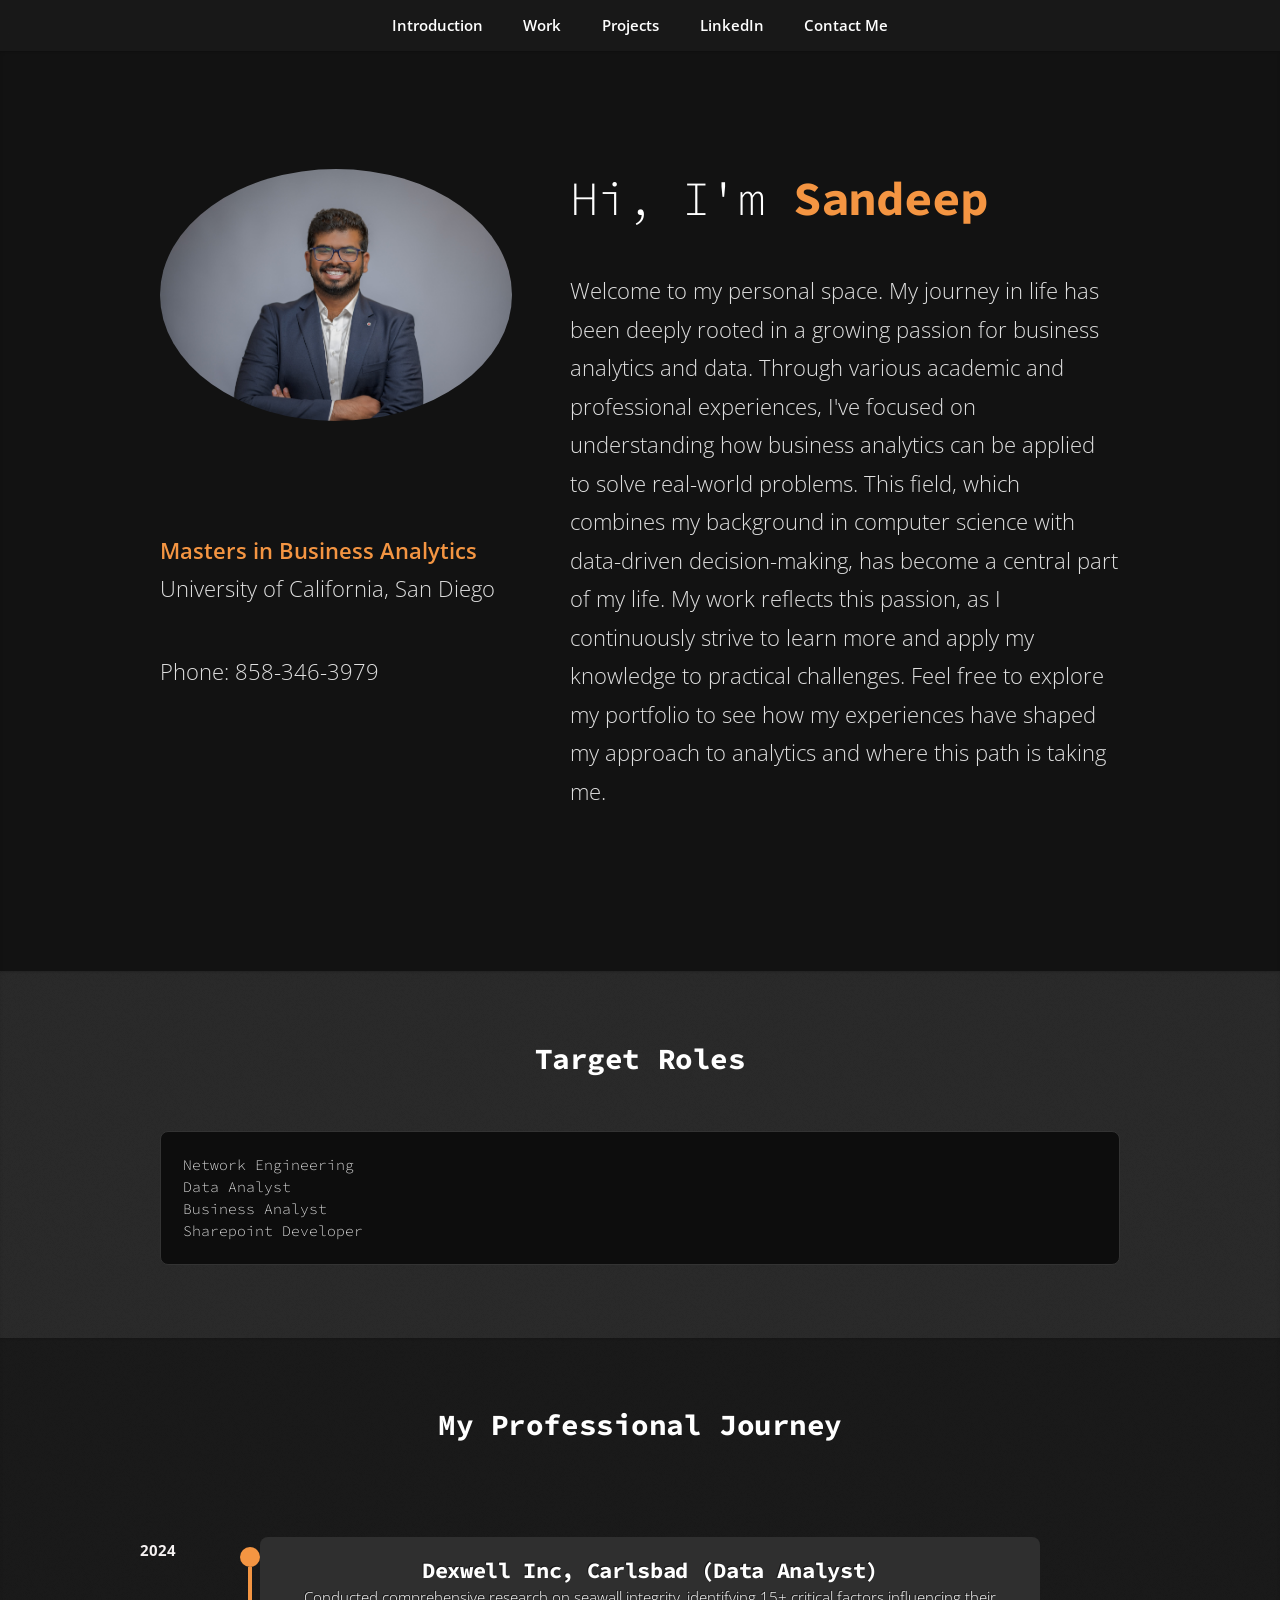
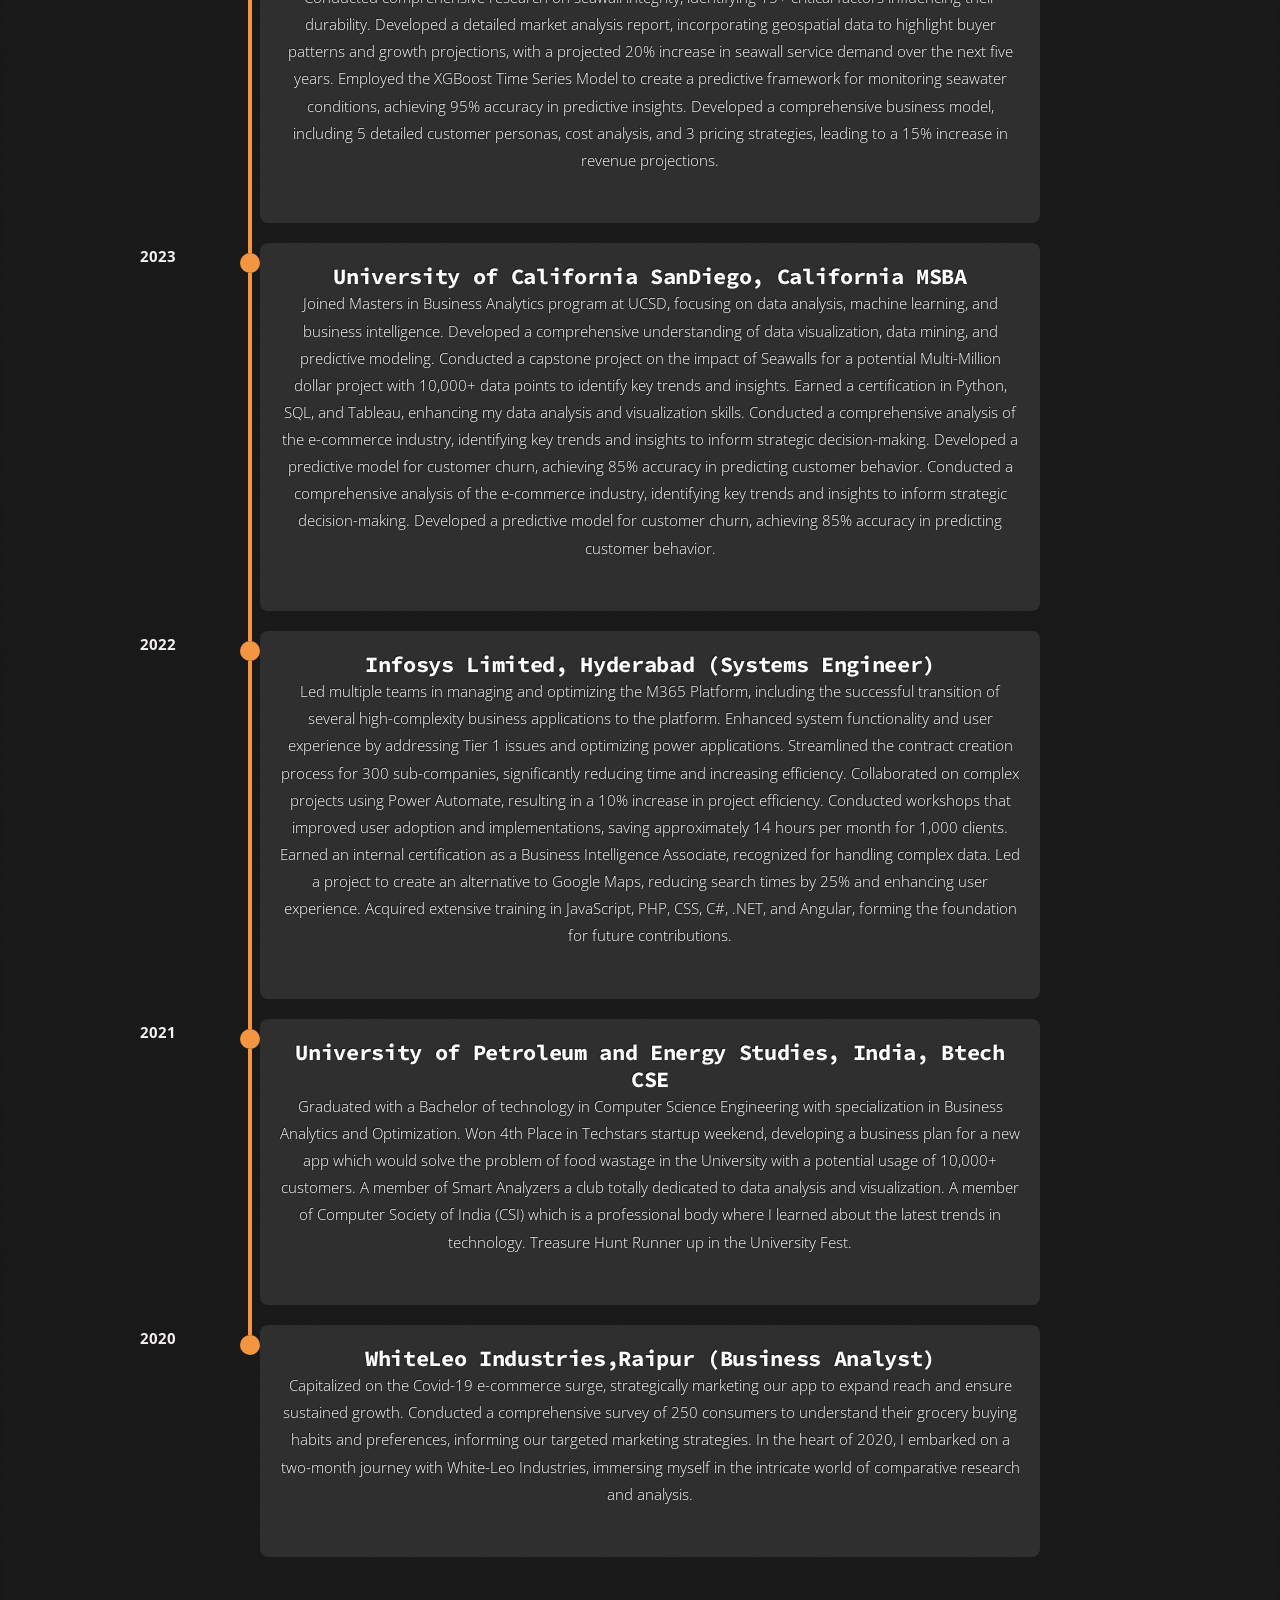
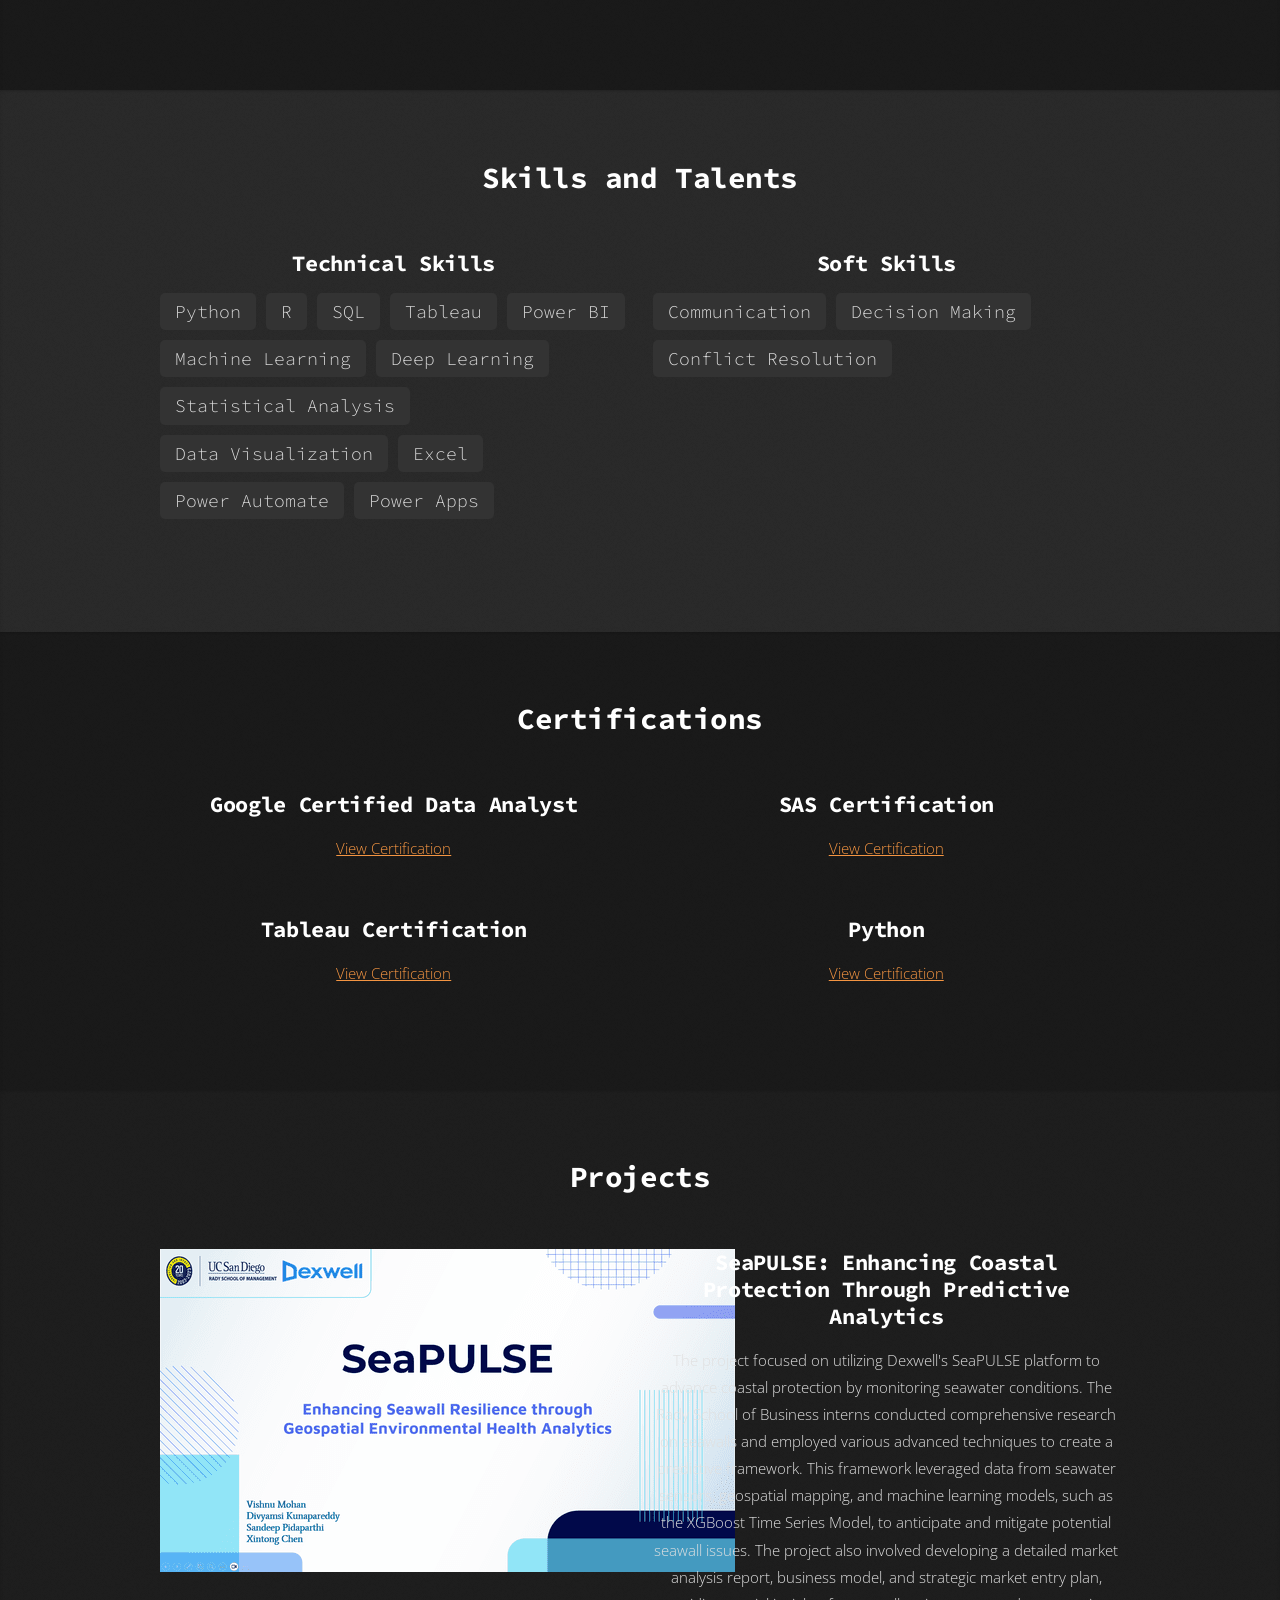
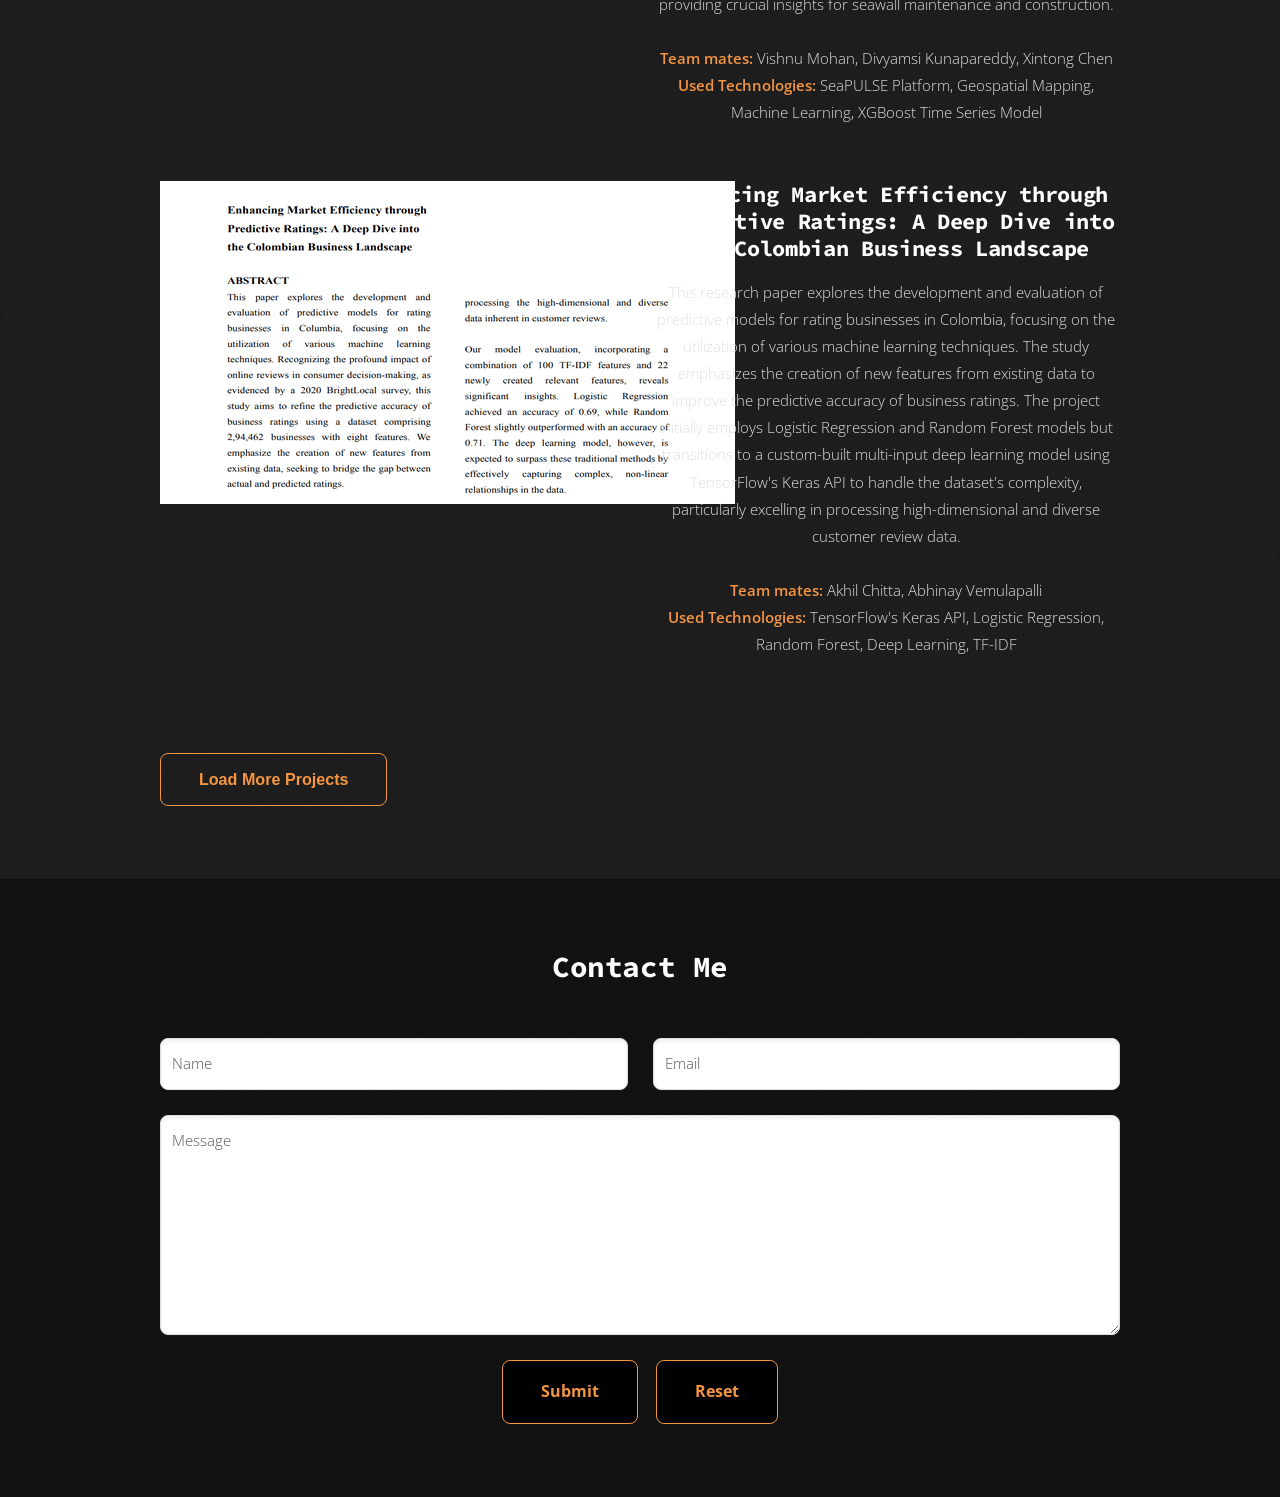
==== commit 23d88bd9: "Working on Encryption" ====
--- a/index.html
+++ b/index.html
@@ -371,7 +371,7 @@
         <div class="row">
             <div class="col-12">
                 <form action="https://api.web3forms.com/submit" method="POST">
-                    <input type="hidden" name="access_key" value="1c6c85d9-ac54-4236-abd8-8493c676ba29">
+                    <input type="hidden" name="access_key" id="access_key">
                     <div class="row gtr-uniform">
                         <div class="col-6 col-12-xsmall">
                             <input type="text" name="name" id="name" placeholder="Name" required />
@@ -390,6 +390,10 @@
                         </div>
                     </div>
                 </form>
+                <script>
+                    // Access Key change
+                    document.getElementById("access_key").value = atob("MWM2Yzg1ZDktYWM1NC00MjM2LWFiZDgtODQ5M2M2NzZiYTI5");
+                </script>
             </div>
         </div>
     </div>
--- a/assets/css/techy.css
+++ b/assets/css/techy.css
@@ -112,12 +112,6 @@
     line-height: 1.5;
 }
 
-.terminal-block li::before {
-    content: '$ ';
-    color: #f49542;
-    margin-right: 0.5em;
-}
-
 /* Update skills list to look like tags */
 #skills .skills-list {
     list-style: none;
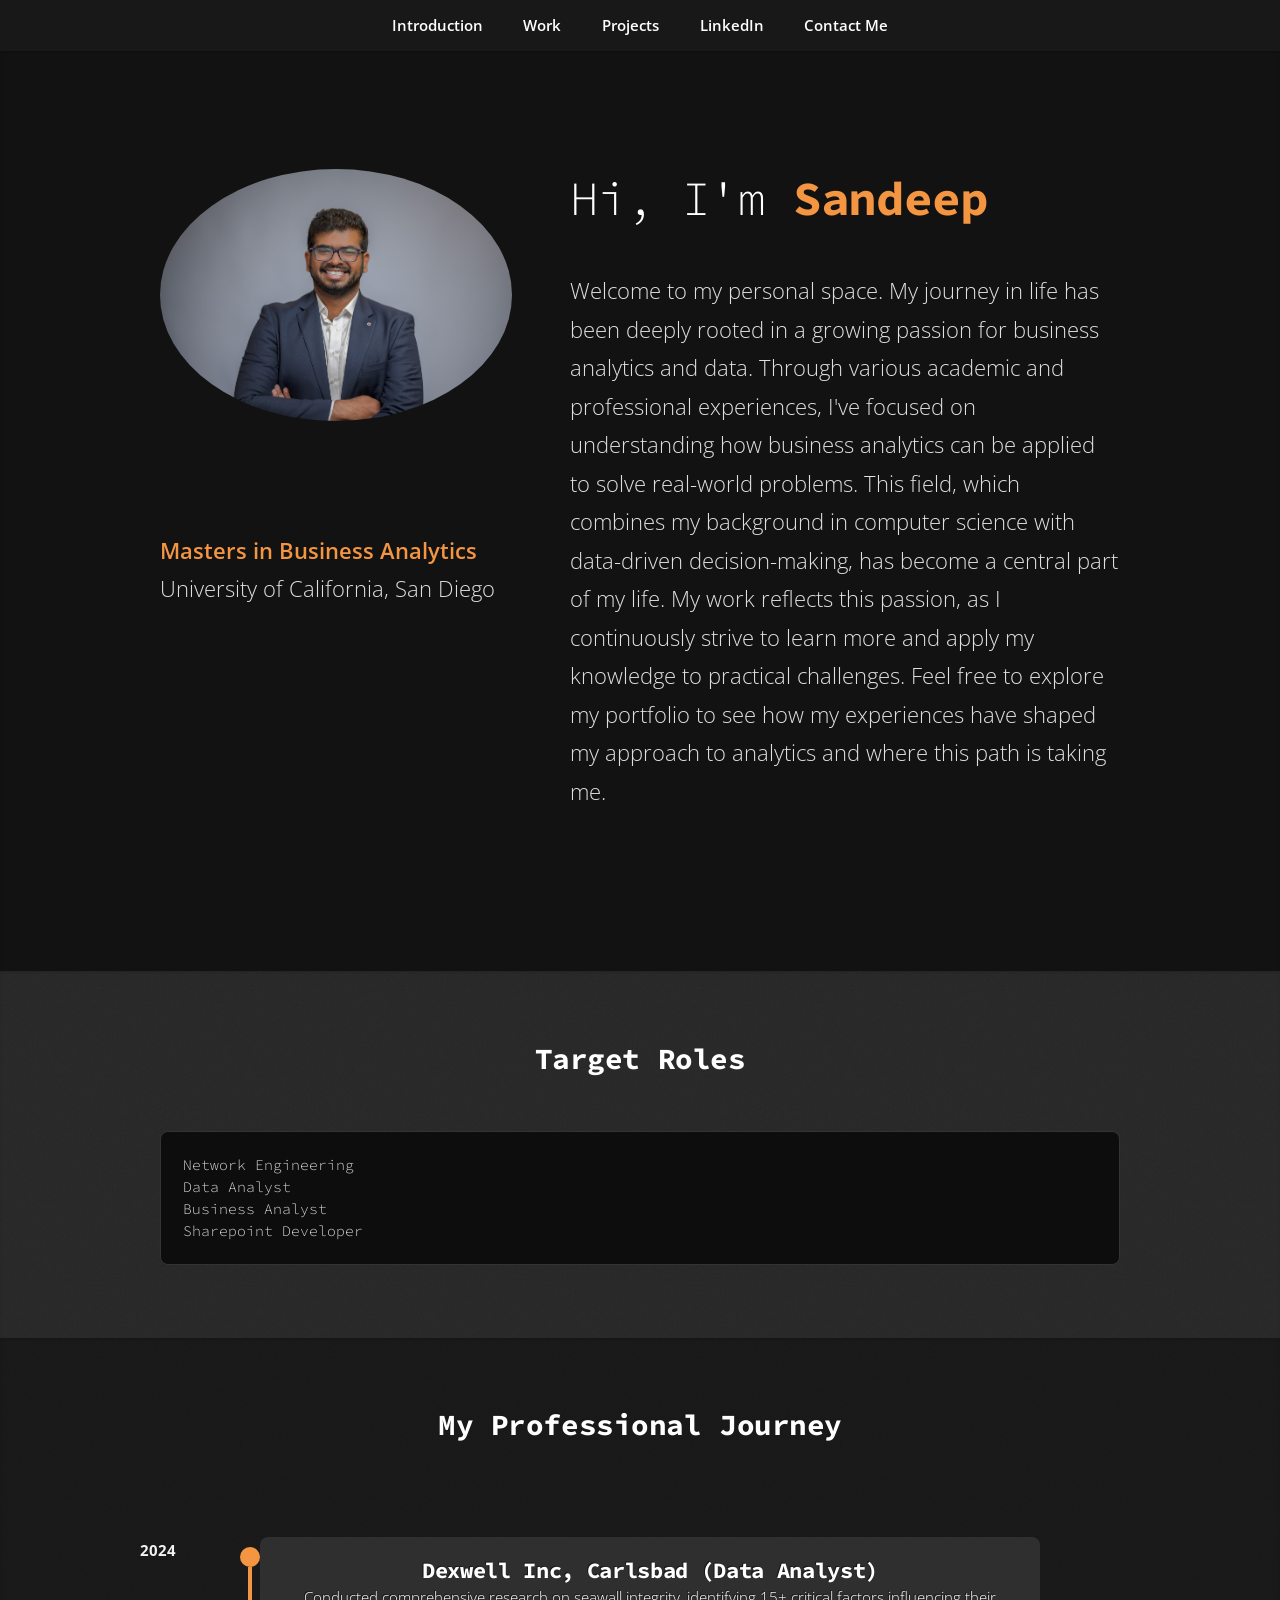
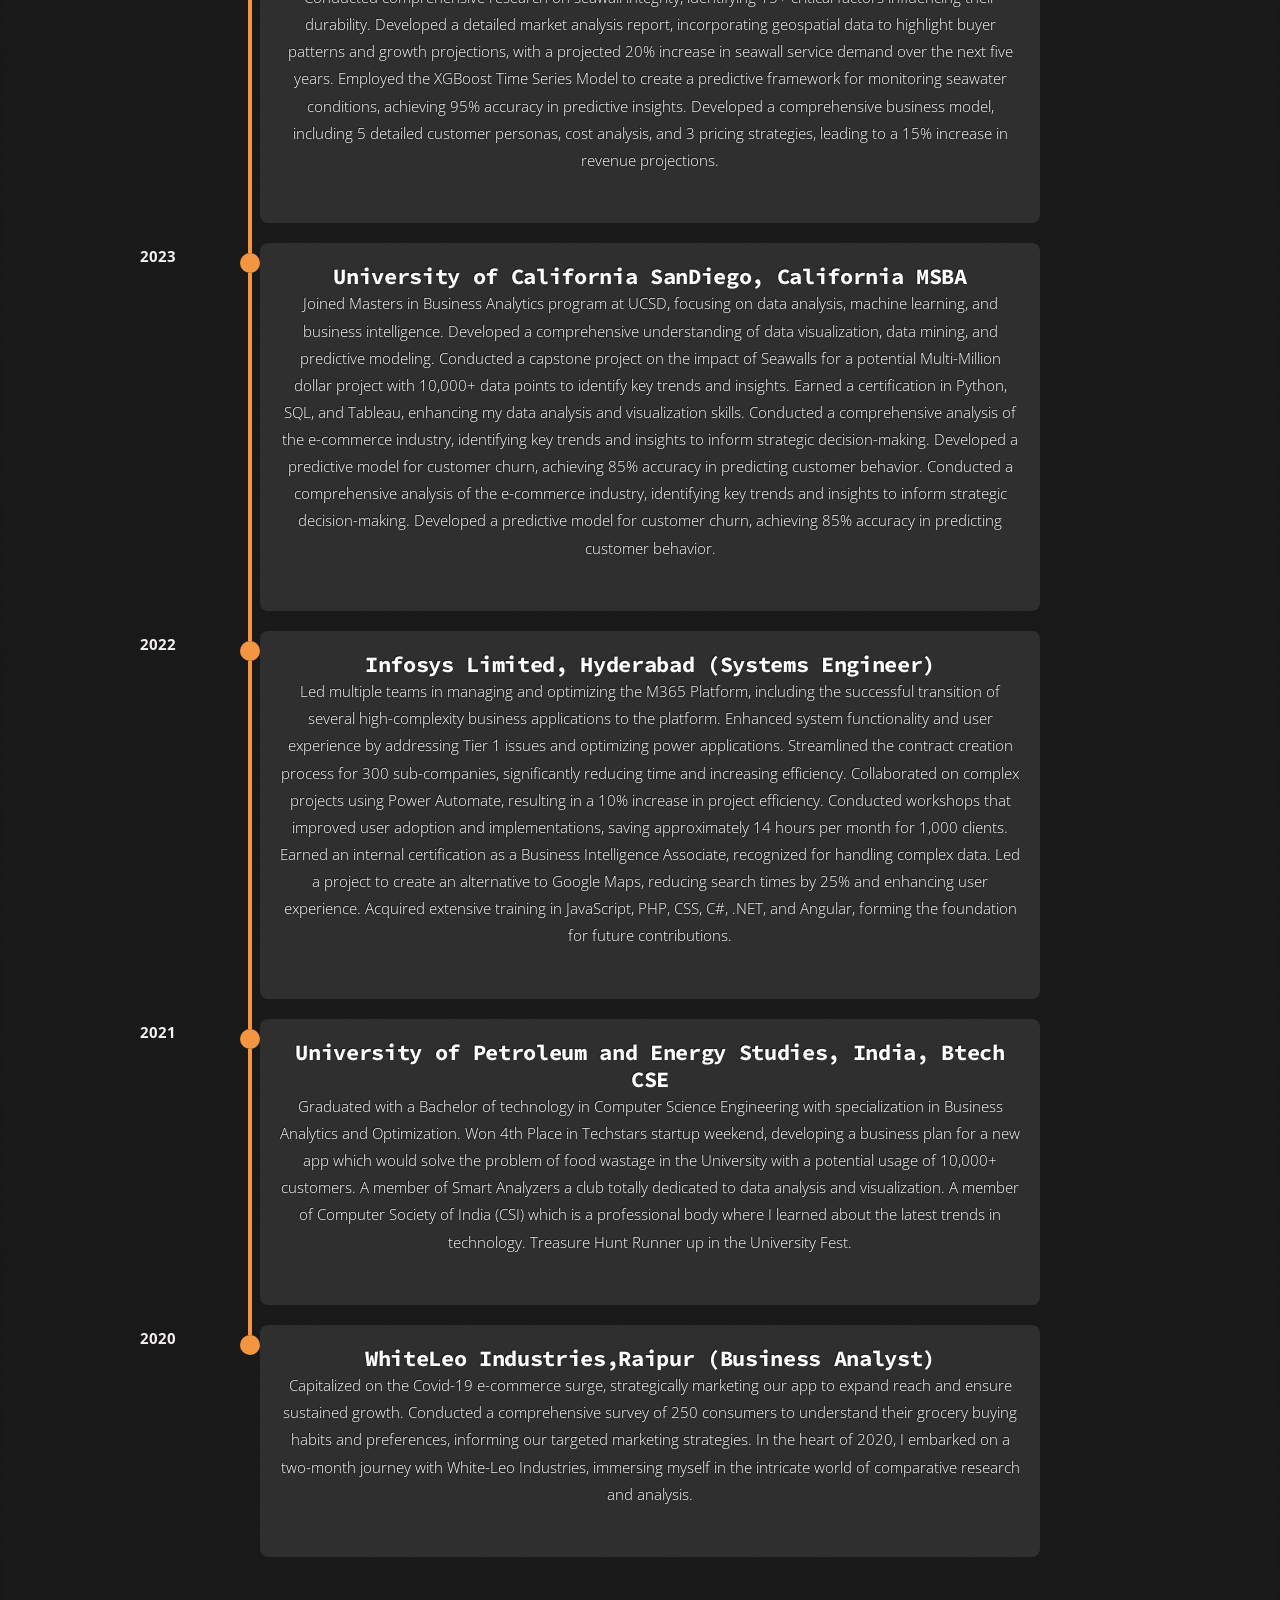
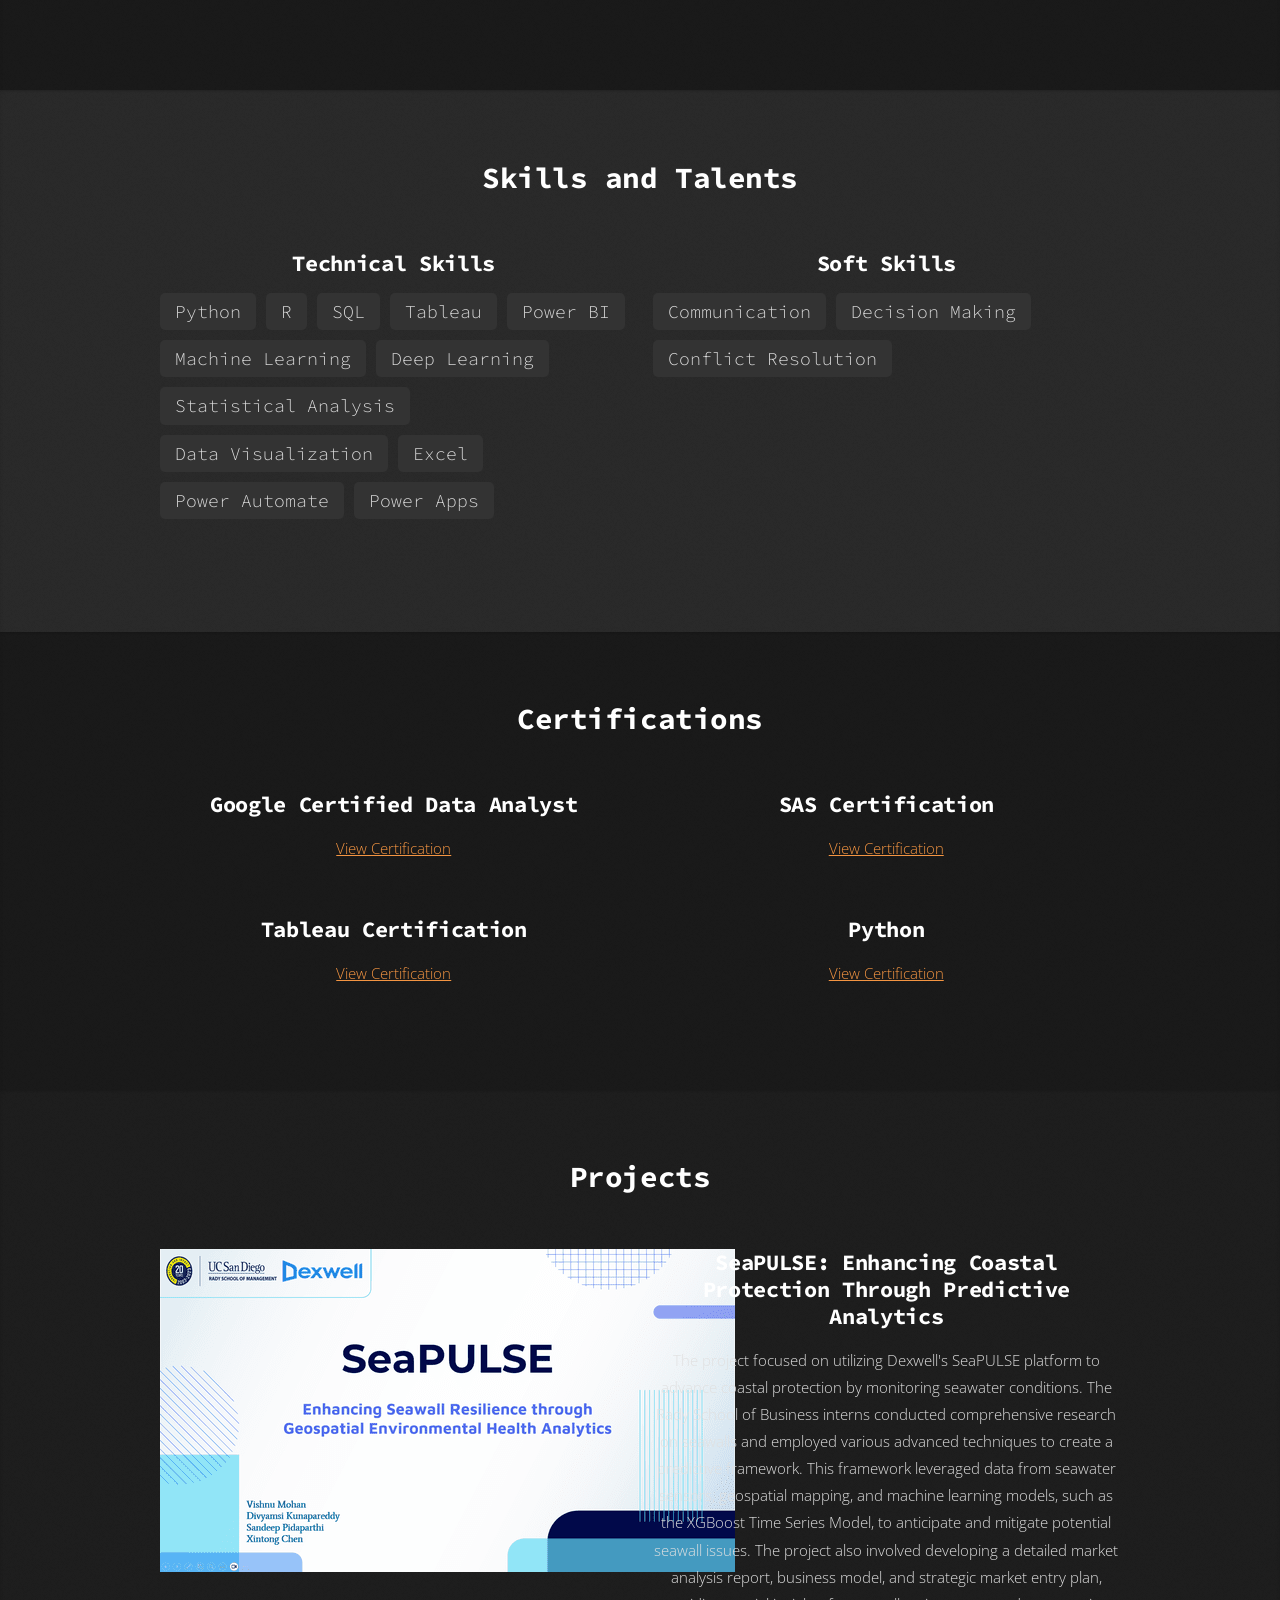
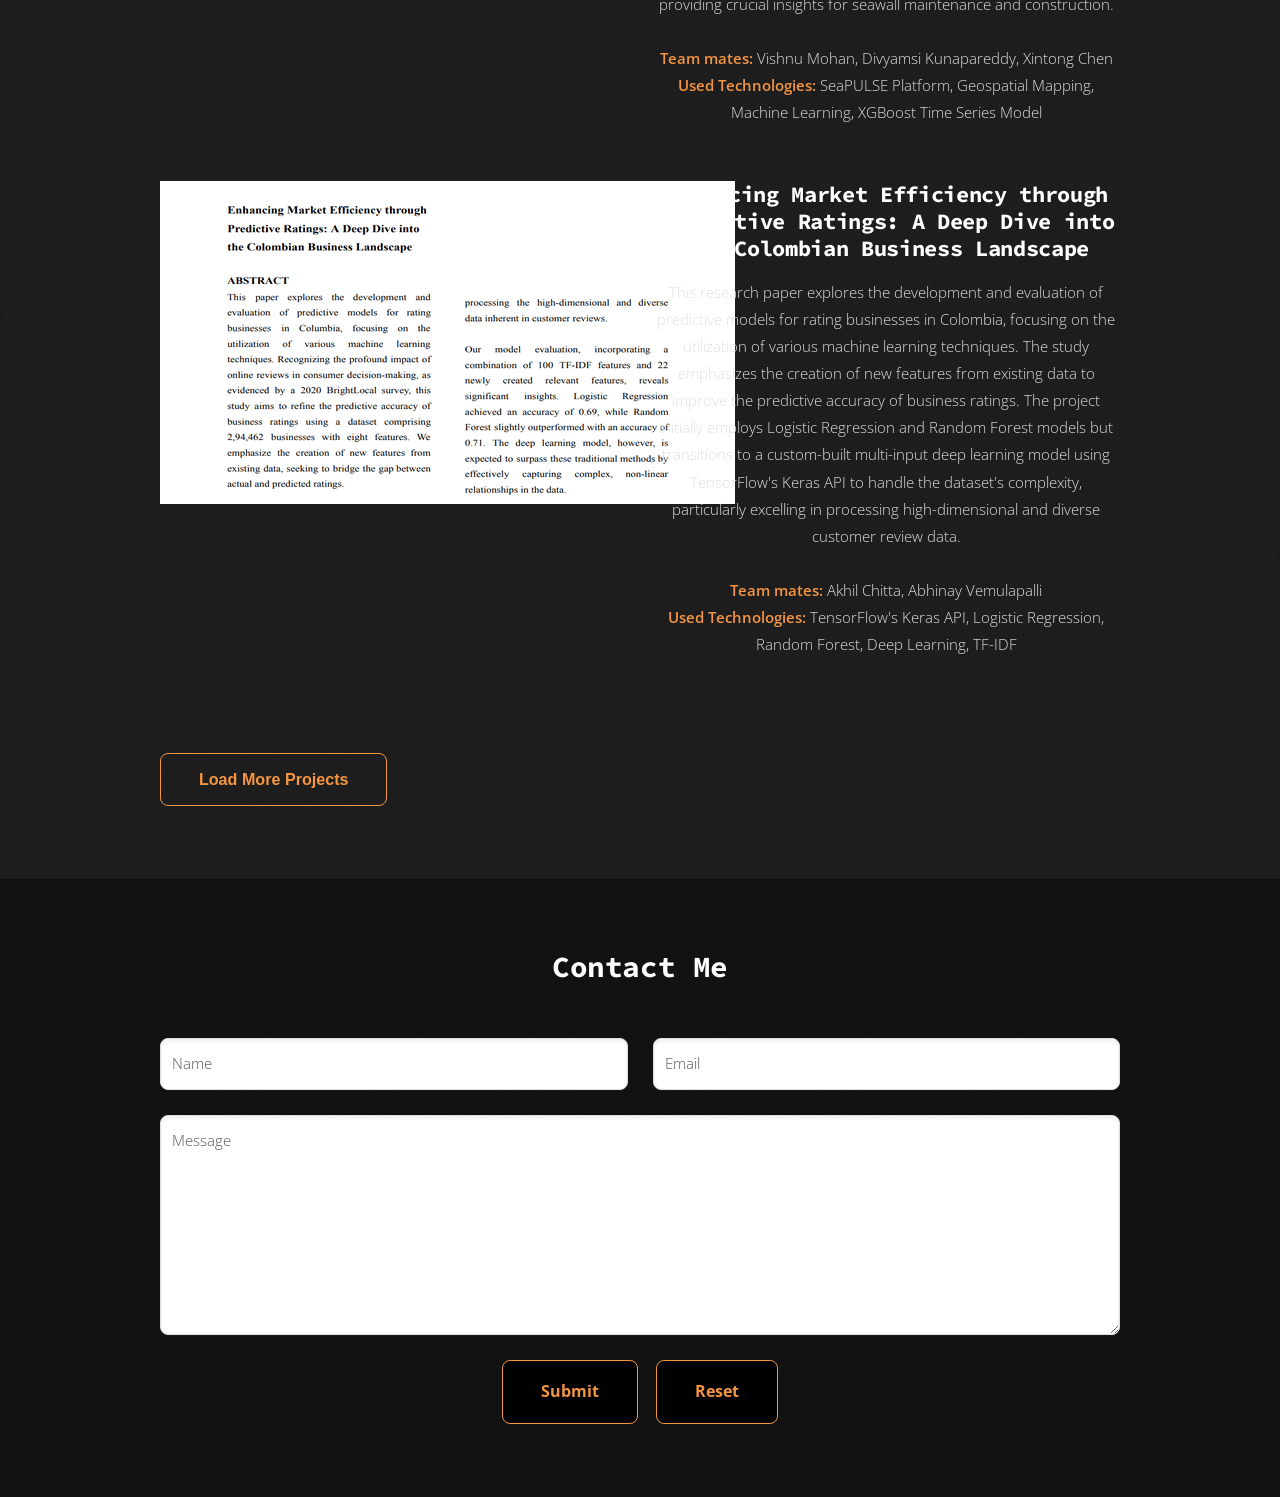
==== commit 6fb4fd11: "Index Change" ====
--- a/index.html
+++ b/index.html
@@ -27,7 +27,6 @@
                 <div class="col-4 col-5-large col-12-medium">
                     <span class="image fit"><img src="images/pic00.jpg" alt="" /></span>
                     <p style="margin-top: 10px;"><strong>Masters in Business Analytics</strong> University of California, San Diego</p>
-                    <p>Phone: 858-346-3979</p>
                 </div>
                 <div class="col-8 col-7-large col-12-medium">
                     <header>
